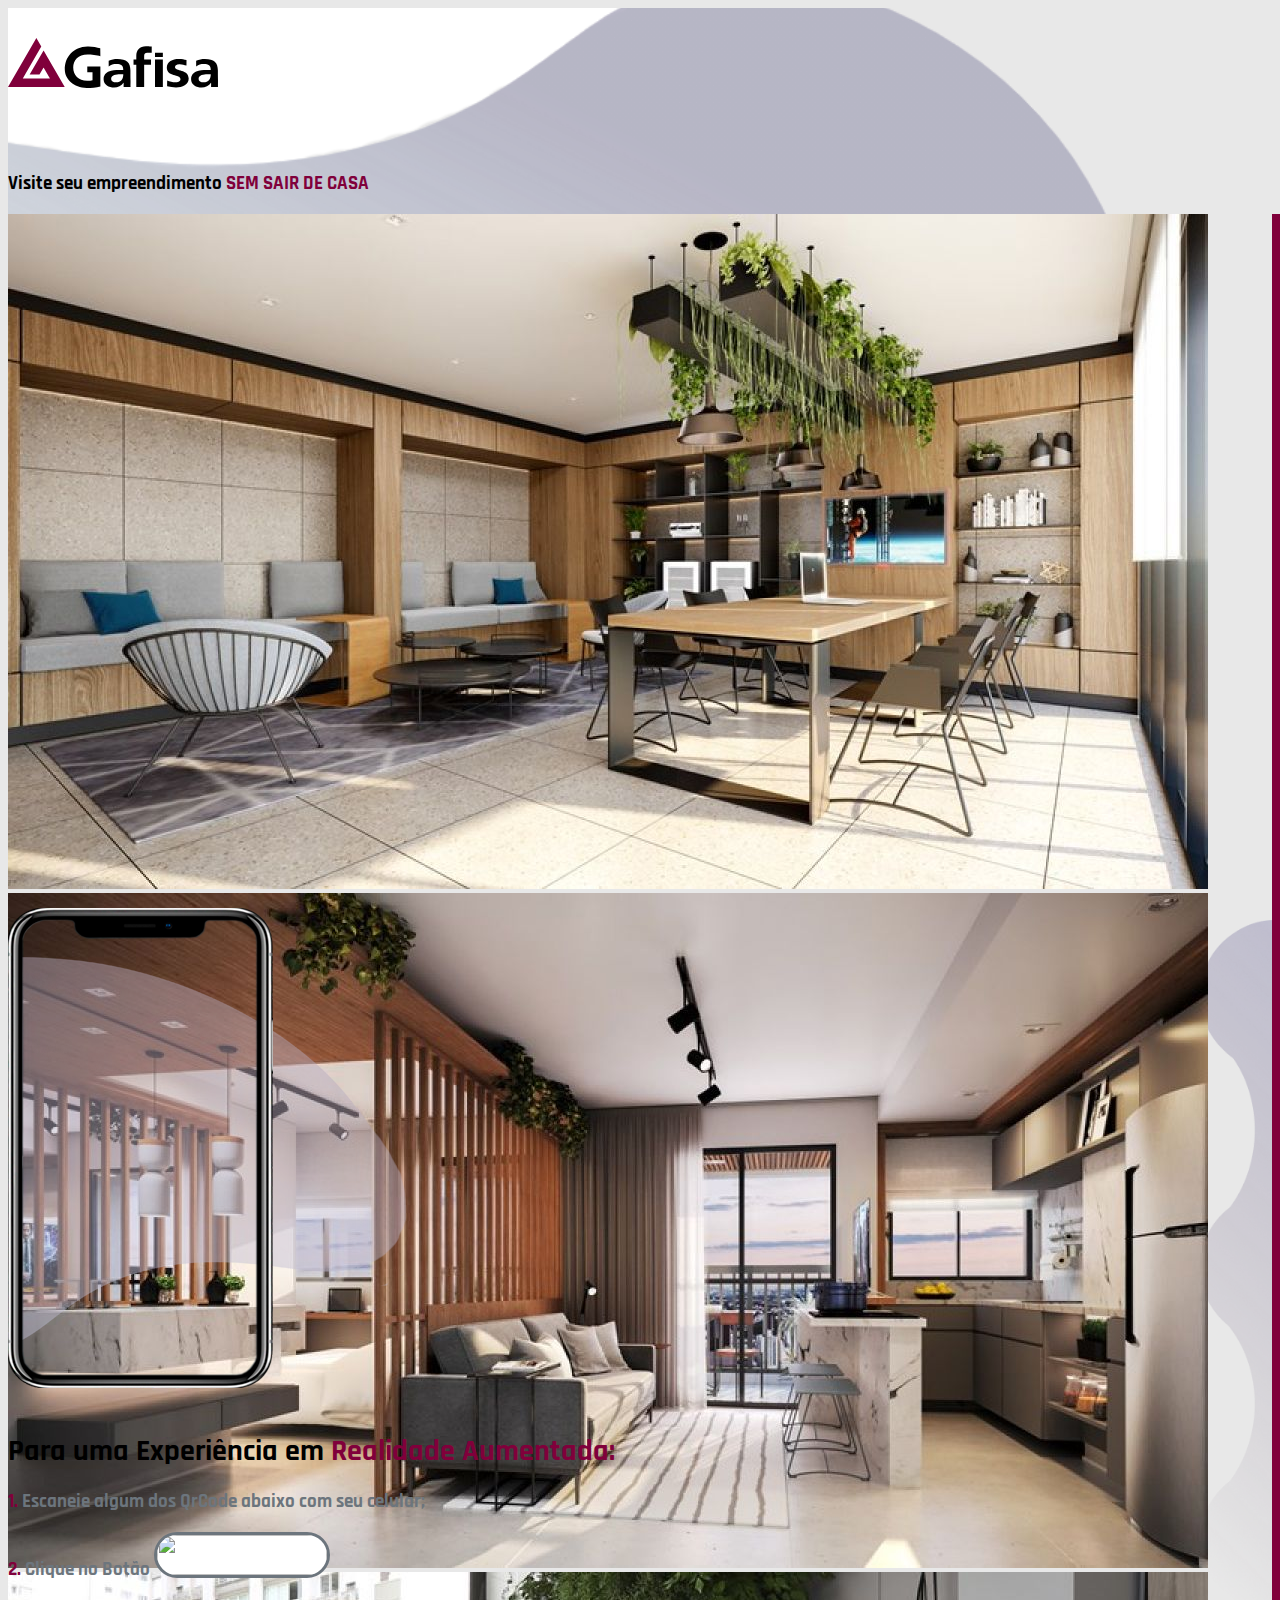
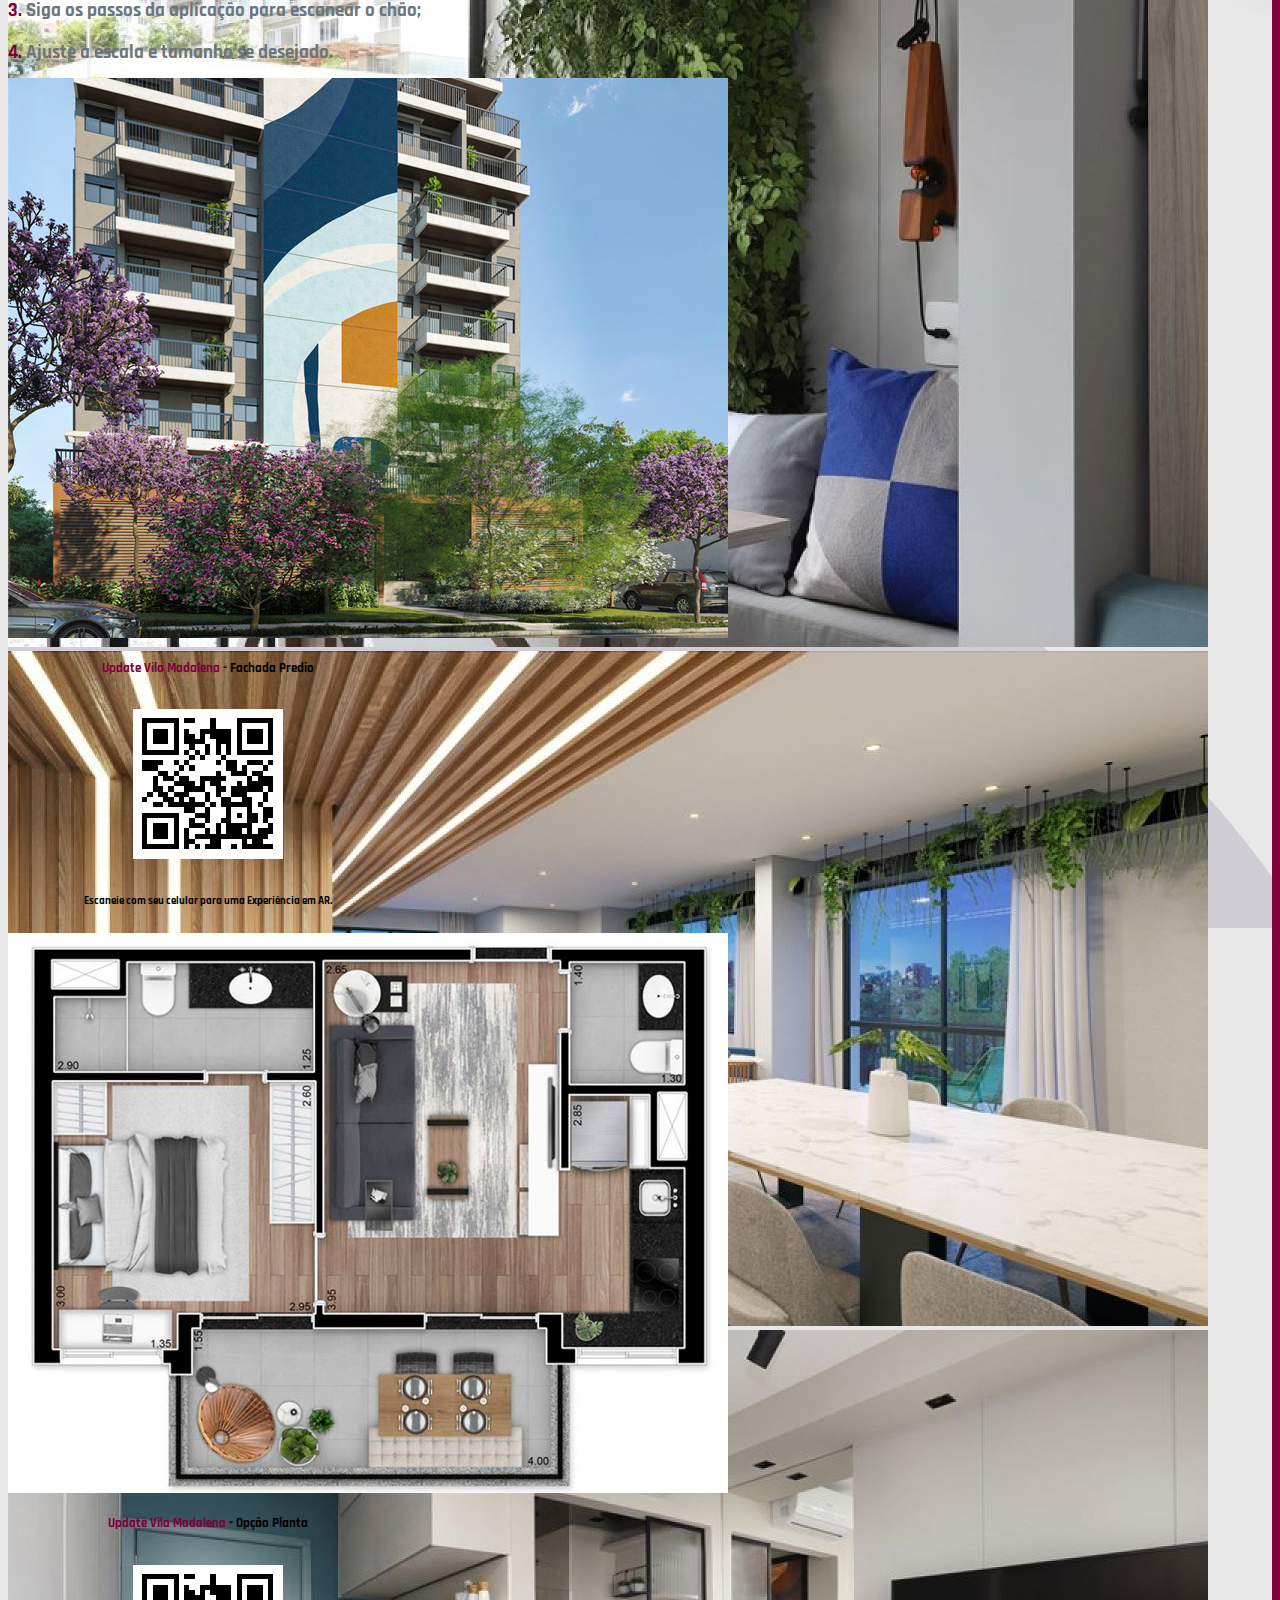
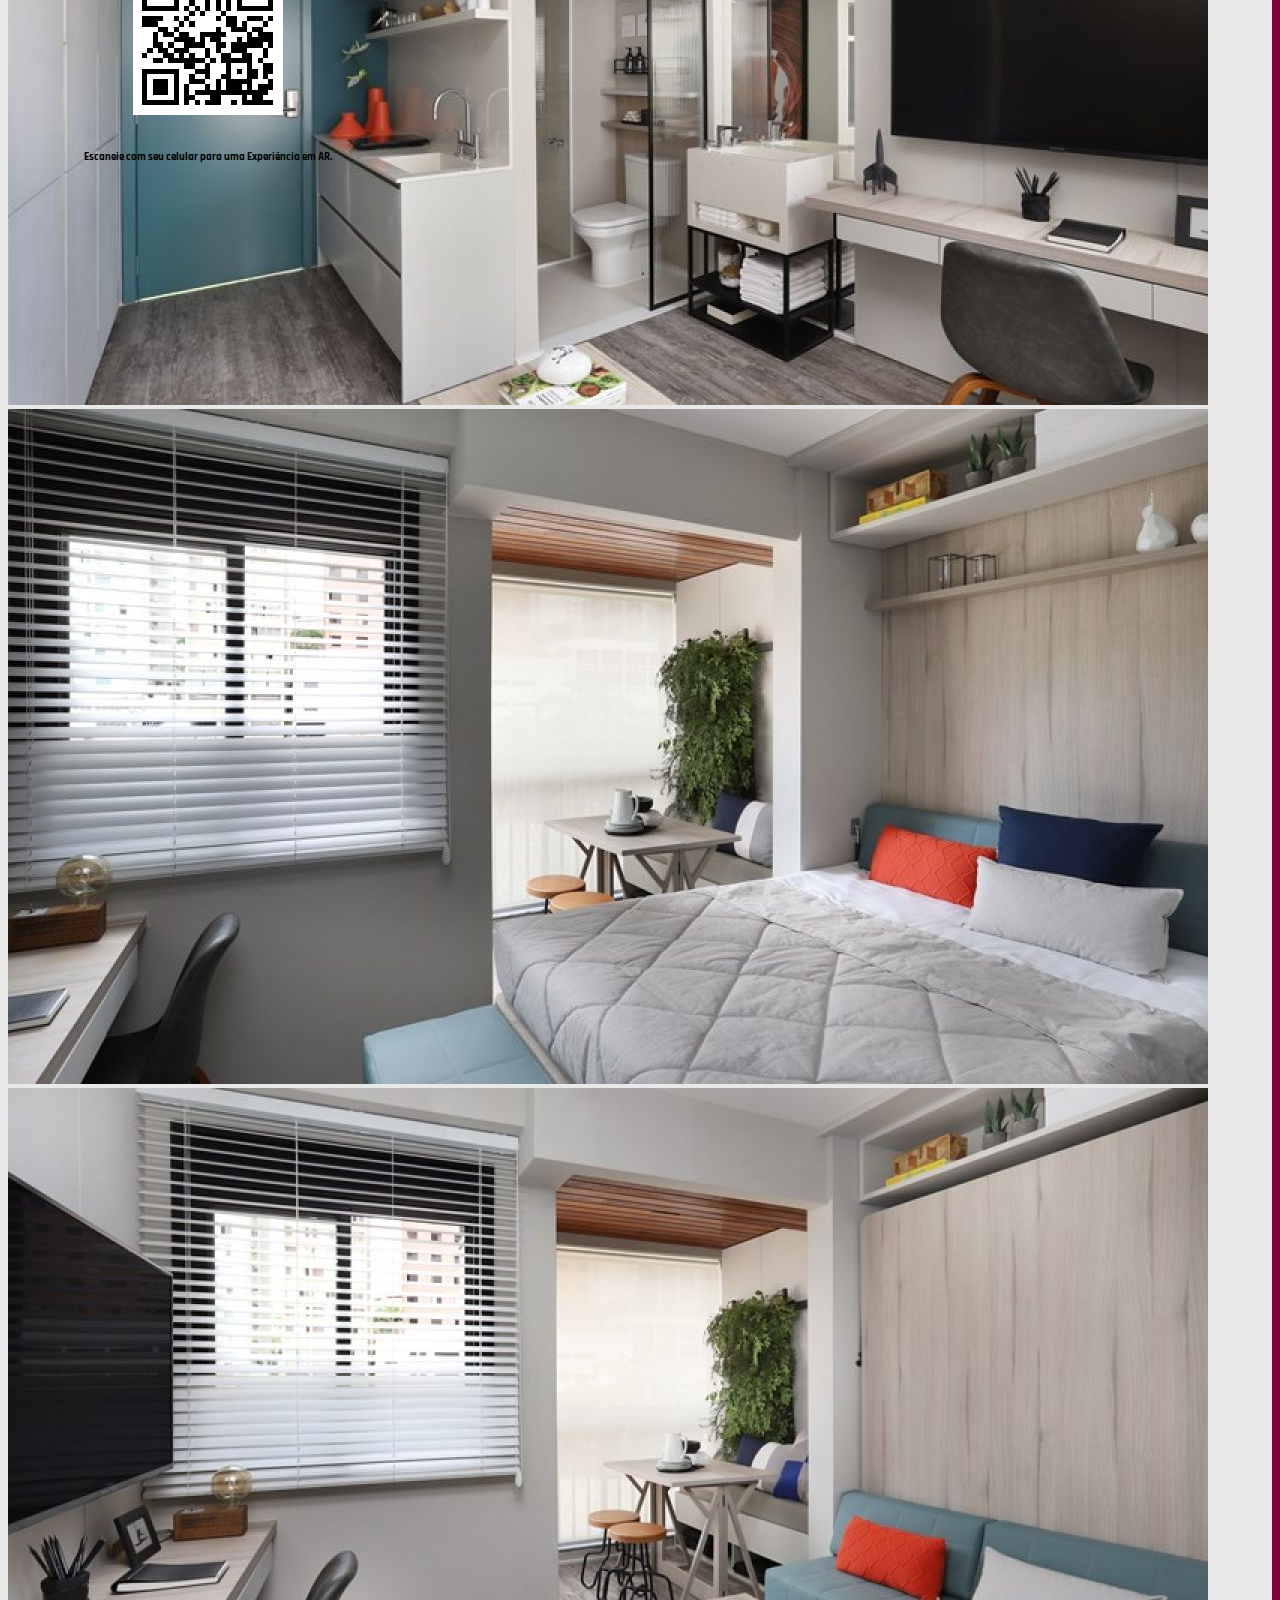
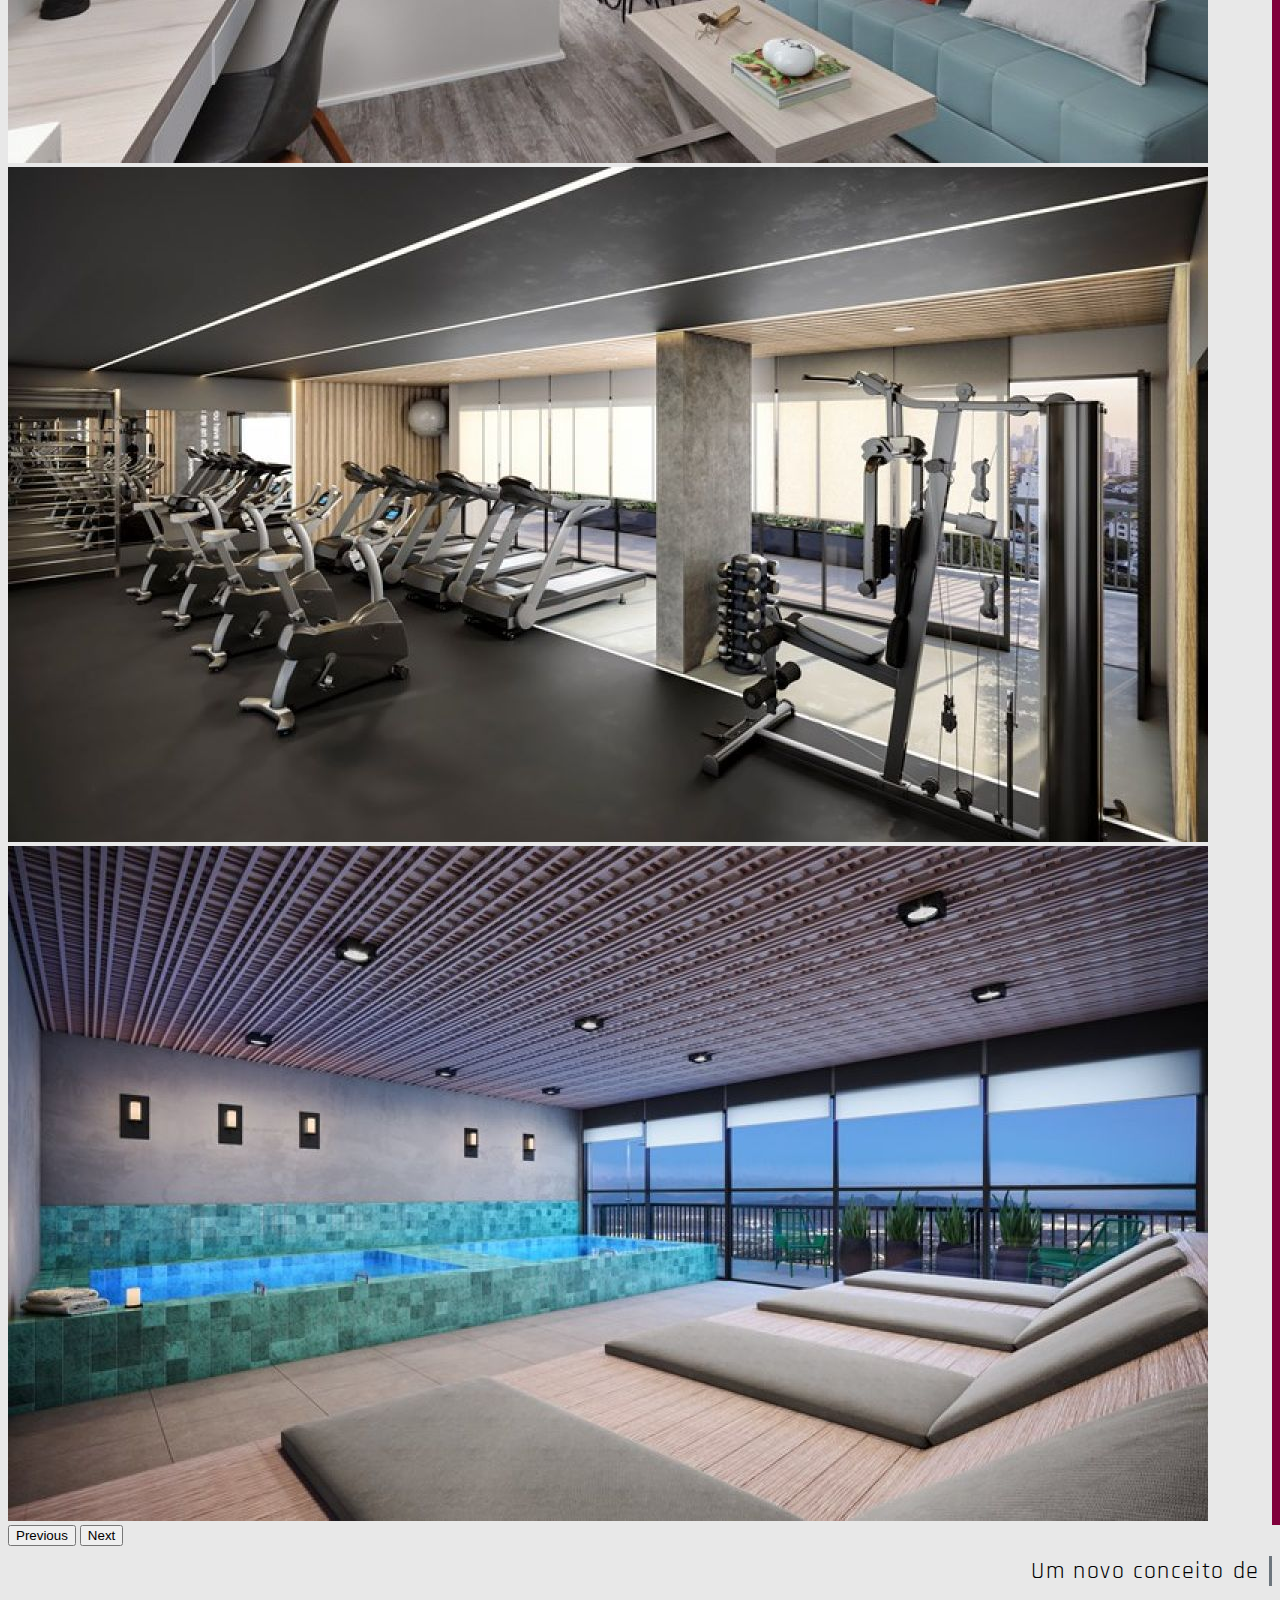
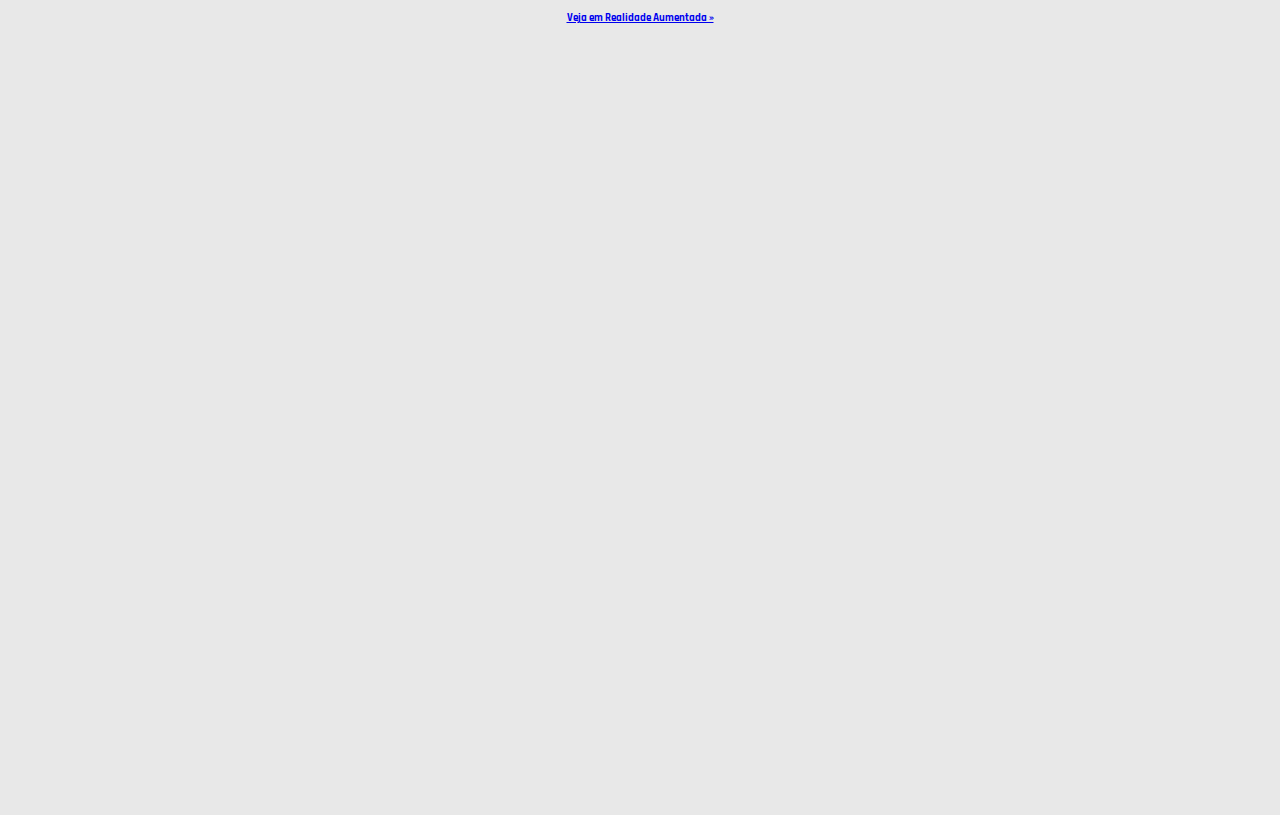
==== index.html @ 548faf18 "Adicionando Modificacoes no tema" ====
<!DOCTYPE html>
<html lang="pt-br">
    <head>
        <meta charset="utf-8" />
        <meta name="viewport" content="width=device-width, initial-scale=1, shrink-to-fit=no" />        
        <meta name="Gafisa View AR" content="" />
        <title>Gafisa View AR</title>
        <link rel="icon" type="image/x-icon" href="#" />        

        <!-- Font Awesome icons (free version)-->
        <script src="https://use.fontawesome.com/releases/v5.15.1/js/all.js" crossorigin="anonymous"></script>         
        <link rel="icon" href="assets/img/icon.png">

        <!-- Google fonts-->
        <link href="https://fonts.googleapis.com/css?family=Rajdhani" rel="stylesheet" type="text/css" />
        <link href="https://fonts.googleapis.com/css?family=Muli:400,400i,800,800i" rel="stylesheet" type="text/css" />
        
        <!-- Boostrap css-->
        <link href="https://cdn.jsdelivr.net/npm/bootstrap@5.0.0-beta3/dist/css/bootstrap.min.css" rel="stylesheet" integrity="sha384-eOJMYsd53ii+scO/bJGFsiCZc+5NDVN2yr8+0RDqr0Ql0h+rP48ckxlpbzKgwra6" crossorigin="anonymous">
        
        <!-- CSS -->
        <link href="css/styles.css" rel="stylesheet" />        
        <link href="css/stylesAnimationFont.css" rel="stylesheet" />

        <link rel="stylesheet" href="path/to/font-awesome/css/font-awesome.min.css">        
    </head>

    <body>       
        <div class="container-fluid containerCAPA colorBackground">            
            <div class="container">
                <div class="col-5 col-sm-3"><img class="sizeLOGO" src="assets/img/logo-gafisa.svg"></div>
            </div>           

            <div class="container">           
                <div class="row">                    
                    <div class="col-sm-6 col-xs"> 
                        <div class="mx-auto">
                            <h3 style="margin-top: 80px; color: black;">Visite seu empreendimento <b>SEM SAIR DE CASA</b></h3>
                        </div>                  

                        <div id="carouselExampleInterval" class="carousel slide" data-bs-ride="carousel" style="margin-top: 10px;">
                            <div class="carousel-inner" style="box-shadow: 10px 0px 0px 0px rgb(128, 0, 59);">
                                
                              <div class="carousel-item active" data-bs-interval="1000">
                                <img src="assets/img/img01.jpg" class="d-block w-100 mx-auto" alt="">                                
                              </div>
                              <div class="carousel-item" data-bs-interval="1000">
                                <img src="assets/img/img02.jpg" class="d-block w-100 mx-auto" alt="">
                              </div>
                              <div class="carousel-item" data-bs-interval="1000">
                                <img src="assets/img/img03.jpg" class="d-block w-100 mx-auto" alt="">
                              </div>
                              <div class="carousel-item" data-bs-interval="1000">
                                <img src="assets/img/img04.jpg" class="d-block w-100 mx-auto" alt="">
                              </div>
                              <div class="carousel-item" data-bs-interval="1000">
                                <img src="assets/img/img05.jpg" class="d-block w-100 mx-auto" alt="">
                              </div>
                              <div class="carousel-item" data-bs-interval="1000">
                                <img src="assets/img/img06.jpg" class="d-block w-100 mx-auto" alt="">
                              </div>
                              <div class="carousel-item" data-bs-interval="1000">
                                <img src="assets/img/img07.jpg" class="d-block w-100 mx-auto" alt="">
                              </div>
                              <div class="carousel-item" data-bs-interval="1000">
                                <img src="assets/img/img08.jpg" class="d-block w-100 mx-auto" alt="">
                              </div>
                              <div class="carousel-item" data-bs-interval="1000">
                                <img src="assets/img/img09.jpg" class="d-block w-100 mx-auto" alt="">
                              </div>
                            </div>
                            <button class="carousel-control-prev" type="button" data-bs-target="#carouselExampleInterval" data-bs-slide="prev">
                              <span class="carousel-control-prev-icon" aria-hidden="true"></span>
                              <span class="visually-hidden">Previous</span>
                            </button>
                            <button class="carousel-control-next" type="button" data-bs-target="#carouselExampleInterval" data-bs-slide="next">
                              <span class="carousel-control-next-icon" aria-hidden="true"></span>
                              <span class="visually-hidden">Next</span>
                            </button>
                        </div>

                        <div class="mx-auto">                            
                            <h2>Um novo conceito de <span class="typed-text"></span><span class="cursor">&nbsp;</span></h2>
                        </div>  
                        <div class="position-absolute bottom-0 start-50 translate-middle-x">                                    
                            <a type="button" style="margin-bottom: 20px; width: 260px; height: 35px; border-radius: 20px;" class="btn btn-outline-dark" href="#Pg02"><h6>Veja em Realidade Aumentada »</h6></a>
                        </div>                       
                    </div> 

                    <div class="col-sm-6 col-xs marginScreen align-middle">                     

                        <div id="card">                
                            <model-viewer id="paused-change-demo" interpolation-decay="200"
                                src="https://cdn.glitch.com/33362749-0d41-4803-8d25-03abce69741a%2Fpredio.glb?v=1621714952130"      
                                shadow-intensity="3"
                                camera-controls autoplay animation-name="action01">                                                                 
                            </model-viewer>                                                
                            <script>
                              (() => {
                                const modelViewer = document.querySelector('#paused-change-demo');
                                const orbitCycle = [
                                  '45deg 55deg 10m',
                                  '-45deg 55deg',
                                  '-135deg 55deg',
                                  modelViewer.cameraOrbit
                                ];
                              
                                setInterval(() => {
                                  const currentOrbitIndex = orbitCycle.indexOf(modelViewer.cameraOrbit);
                                  modelViewer.cameraOrbit =
                                      orbitCycle[(currentOrbitIndex + 1) % orbitCycle.length];
                                }, 3000);
                              })();
                              </script>                            
                        </div>                       
                    </div>                     
                </div>
            </div>       
        </div>   
        
        <div class="containerExplicacao position-relative" id="Pg02">          
          <div class="container">
            <div class="row">              
              <div class="col-xs col-sm-4">
                <div class="cellPhone">
                  <div class="position-absolute top-50 start-10 translate-middle-y">
                    <img src="assets/img/cellPhone-02.png">
                  </div> 
                </div>                               
              </div>
              <div class="col-xs col-sm-7">                  
                <div class="position-absolute top-50 translate-middle-y">   
                  <h4 style="margin-bottom: 20px;">Para uma Experiência em <b>Realidade Aumentada:</b></h4>     
                  <h3 class="cellPhoneMobile" style="margin-bottom: 10px;"><b>1.</b> Escolha uma das opções abaixo;</h3>                         
                  <h3 class="cellPhone" style="margin-bottom: 10px;"><b>1.</b> Escaneie algum dos QrCode abaixo com seu celular;</h3>
                  <h3 style="margin-bottom: 10px;"><b>2.</b> Clique no Botão <img id="imageAR" style=" 
                    background-color: white;
                    border-radius: 30px;
                    border-style: solid;" src="https://cdn.glitch.com/33362749-0d41-4803-8d25-03abce69741a%2FbuttonAR_BR.png?v=1598445617658" width="170vw"  height="40"></h3>
                  <h3 style="margin-bottom: 10px;"><b>3.</b> Siga os passos da aplicação para escanear o chão;</h3>
                  <h3><b>4.</b> Ajuste a escala e tamanho se desejado.</h3>                  
                </div>  
              </div>             
            </div>
          </div>          
        </div>

        <div class="container-fluid containerPRODUTOS" >  
            <div class="container">
                <div class="row marginCard">
                    <div class="col col-xs-6">
                        <div class="card sizeCard mx-auto">
                            <img src="assets/img/img11.jpg" style="display: block; margin-left: auto; margin-right: auto;" class="card-img-top" alt="">
                            <div class="card-body">
                                <h5 style="padding-top: 0px;"><b>Update Vila Madalena</b> - Fachada Predio</h5>
                                <hr class="m-0" style="margin-right: 20px !important; margin-left: 20px !important;"/>                                
                                <div class="mx-auto qrCode">
                                    <img src="assets/img/qrcode.svg" style="width: 150px; display: block; margin-left: auto; margin-right: auto;">
                                    <h6 style="padding-top: 10px;">Escaneie com seu celular para uma Experiência em AR.</h6>
                                </div>  
                                
                                <div class="buttonAR">
                                    <a type="button" style="margin-top: 10px; width: 180px; height: 35px; border-radius: 20px; display: block; margin-left: auto; margin-right: auto;" class="btn btn-outline-dark" href="#Pg02"><h6>Clique e veja em AR »</h6></a>
                                </div>
                            </div>
                        </div>
                    </div>

                    <div class="col col-xs-6">
                        <div class="card sizeCard mx-auto">
                            <img src="assets/img/img10.jpg" style="display: block; margin-left: auto; margin-right: auto;" class="card-img-top" alt="">
                            <div class="card-body">
                                <h5 style="padding-top: 0px;"><b>Update Vila Madalena</b> - Opção Planta</h5>
                                <hr class="m-0" style="margin-right: 20px !important; margin-left: 20px !important;"/>
                                <div class="mx-auto qrCode">
                                    <img src="assets/img/qrcode.svg" style="width: 150px; display: block; margin-left: auto; margin-right: auto;">
                                    <h6 style="padding-top: 10px;">Escaneie com seu celular para uma Experiência em AR.</h6>
                                </div>  
                                
                                <div class="buttonAR">
                                    <a type="button" style="margin-top: 10px; width: 180px; height: 35px; border-radius: 20px; display: block; margin-left: auto; margin-right: auto;" class="btn btn-outline-dark" href="#Pg02"><h6>Clique e veja em AR »</h6></a>
                                </div>
                            </div>
                        </div>
                    </div>  
                </div>
            </div>            
        </div>       

        <!-- Bootstrap js-->
        <script src="https://cdn.jsdelivr.net/npm/bootstrap@5.0.0-beta3/dist/js/bootstrap.bundle.min.js" integrity="sha384-JEW9xMcG8R+pH31jmWH6WWP0WintQrMb4s7ZOdauHnUtxwoG2vI5DkLtS3qm9Ekf" crossorigin="anonymous"></script>

        <script src="js/scripts.js"></script>

        <!-- 💁 Include both scripts below to support all browsers! -->
        <!-- Loads <model-viewer> for modern browsers: -->
        <script type="module"
        src="https://unpkg.com/@google/model-viewer/dist/model-viewer.js">
        </script>

        <!-- Loads <model-viewer> for old browsers like IE11: -->
        <script nomodule
        src="https://unpkg.com/@google/model-viewer/dist/model-viewer-legacy.js">
        </script>

         <script>
            const page = {
                "name": "Update Vila Madalena",
                "tag_ads" : true
            }
        </script>

        <script src="/js/main.js?id=c50e0bc47947c18f556a"></script>
        <script src="https://script.hubid360.com.br/js?id=c16a5320fa172" async></script>
    </body>
</html>
---- css/styles.css ----
@charset "UTF-8";
/*!
* Start Bootstrap - Resume v6.0.2 (https://startbootstrap.com/theme/resume)
* Copyright 2013-2020 Start Bootstrap
* Licensed under MIT (https://github.com/StartBootstrap/startbootstrap-resume/blob/master/LICENSE)
*/
/*!
 * Bootstrap v4.5.3 (https://getbootstrap.com/)
 * Copyright 2011-2020 The Bootstrap Authors
 * Copyright 2011-2020 Twitter, Inc.
 * Licensed under MIT (https://github.com/twbs/bootstrap/blob/main/LICENSE)
 */
:root {
  --blue: #007bff;
  --indigo: #6610f2;
  --purple: #6f42c1;
  --pink: #e83e8c;
  --red: #dc3545;
  --orange: #bd5d38;
  --yellow: #ffc107;
  --green: #28a745;
  --teal: #20c997;
  --cyan: #17a2b8;
  --white: #fff;
  --gray: #6c757d;
  --gray-dark: #343a40;
  --primary: #bd5d38;
  --secondary: #6c757d;
  --success: #28a745;
  --info: #17a2b8;
  --warning: #ffc107;
  --danger: #dc3545;
  --light: #f8f9fa;
  --dark: #343a40;
  --breakpoint-xs: 0;
  --breakpoint-sm: 576px;
  --breakpoint-md: 768px;
  --breakpoint-lg: 992px;
  --breakpoint-xl: 1200px;
  --font-family-sans-serif: -apple-system, BlinkMacSystemFont, "Segoe UI", Roboto, "Helvetica Neue", Arial, "Noto Sans", sans-serif, "Apple Color Emoji", "Segoe UI Emoji", "Segoe UI Symbol", "Noto Color Emoji";
  --font-family-monospace: SFMono-Regular, Menlo, Monaco, Consolas, "Liberation Mono", "Courier New", monospace;
}

h1{
  font-family: 'Rajdhani';
  font-style: normal;    
}

h3{
  font-family: 'Rajdhani';
  font-style: normal;  
  color: var(--secondary);  
}

h2{
  font-family: 'Rajdhani';
  font-style: normal;  
  text-align: right !important;  
}

h4{
  font-family: 'Rajdhani';
  font-style: normal;  
  text-align: left !important;
  font-size: 30px;
}

h5,h6{
  font-family: 'Rajdhani';
  font-style: normal;   
  text-align: center; 
}

b{
  color: rgb(128, 0, 59);
}

body{
  background-color: rgba(232, 232, 232);
}

li{
  font-weight: bold;
  color: rgb(128, 0, 59);
}

#card {  
  margin: auto;
  display: flex;
  flex-direction: column;
  width: 35vw;
  height: 85vh;  
  overflow: hidden;  
  background-color: transparent;  
  z-index: 99;
}

model-viewer { 
  width: 100%;
  height: 100%;      
  --progress-bar-height: 5px;
  --progress-bar-color: orange;   
  --poster-color: transparent; 
}

.positionButton{
  position: relative;
  align-items: right !important;
}

/*Screen Mobile*/
@media (max-width: 770px) {
  .containerCAPA{  
    width: 100%;
    height: 100vh;
    background-image: url(../assets/img/bg-capa-02.png);
    background-repeat: no-repeat;
    background-size: 130vh;  
    background-position: -30vh -8vh;  
    background-color: rgba(232, 232, 232); 
  }

  .containerExplicacao{  
    width: 100%;
    height: 80vh;
    background-image: url(../assets/img/bg-topo-02.png);    
    background-repeat: no-repeat;     
    background-color: rgba(232, 232, 232);        
    background-position: right;
    background-size: 8vh;
  }  

  .containerPRODUTOS{
    width: 100%;
    height: 100vh;
    background-image: url(../assets/img/bg-funcionalidades-02.png);
    background-repeat: no-repeat;
    background-size: cover;      
    background-color: rgba(232, 232, 232);  
  }

  .sizeLOGO{
    height: 40px;
    margin-top: 30px;
  }

  .marginScreen{
    margin-top: 15vh;
  }

  .marginCard{
    padding-top: 100px;
  }

  .sizeCard{
    width: 18rem; 
    margin-bottom: 20px;
  }

  #card {      
    visibility: hidden; 
  }

  .descricao{
    visibility: hidden; 
  }

  .qrCode{
    display: none;
    visibility: hidden;
  }  

  .cellPhone{
    display: none;
    visibility: hidden;
  }
}

/*Screen Desktop*/
@media (min-width: 770px) { 

  .containerCAPA{  
    width: 100%;
    height: 100vh;
    background-image: url(../assets/img/bg-capa-02.png);    
    background-repeat: no-repeat;
    background-size: 150vh;  
    background-position: -200px -10vh;
    background-color: rgba(232, 232, 232);   
  }  

  .containerExplicacao{  
    width: 100%;
    height: 80vh;
    background-image: url(../assets/img/bg-topo-02.png);    
    background-repeat: no-repeat;     
    background-color: rgba(232, 232, 232);         
    background-position: right;
    background-size: 8vh;
  }  

  .containerPRODUTOS{
    width: 100%;
    height: 100vh;
    background-image: url(../assets/img/bg-funcionalidades-02.png);
    background-repeat: no-repeat;
    background-size: cover;      
    background-color: rgba(232, 232, 232);  
  }

  .sizeLOGO{
    height: 50px;
     margin-top: 30px;
  }

  .marginScreen{       
    padding-left: 10vw;
  }

  .marginCard{
    padding-top: 50px;
  }

  .sizeCard{
    width: 25rem; 
    margin-right: 20px;
  }

  .buttonAR{
    display: none;
    visibility: hidden;
  }  

  .cellPhoneMobile{
    display: none;
    visibility: hidden;
  }
}
---- css/stylesAnimationFont.css ----
/* fonte: https://www.cupcom.com.br/programacao/15-efeitos-de-digitacao-de-texto-com-css.html*/
@import url('https://fonts.googleapis.com/css?family=Rajdhani');

h2{
    font-family: 'Rajdhani';
    font-style: normal;  
    text-align: right !important;
  }

.container h2 {        
    margin-top: 10px;
    font-weight: normal;
    letter-spacing: 0.1rem;
    text-align: center;
    overflow: hidden;
}

.container h2 span.typed-text {
    font-weight: bold;
    color: rgb(128, 0, 59);
}

.container h2 span.cursor {
    display: inline-block;
    background-color: #6c757d;
    margin-left: 0.1rem;
    width: 3px;
    animation: blink 1s infinite;
}

.container h2 span.cursor.typing {
    animation: none;
}

@keyframes blink {
    0%  { background-color: #6c757d; }
    49% { background-color: #6c757d; }
    50% { background-color: transparent; }
    99% { background-color: transparent; }
    100%  { background-color: #6c757d; }
}
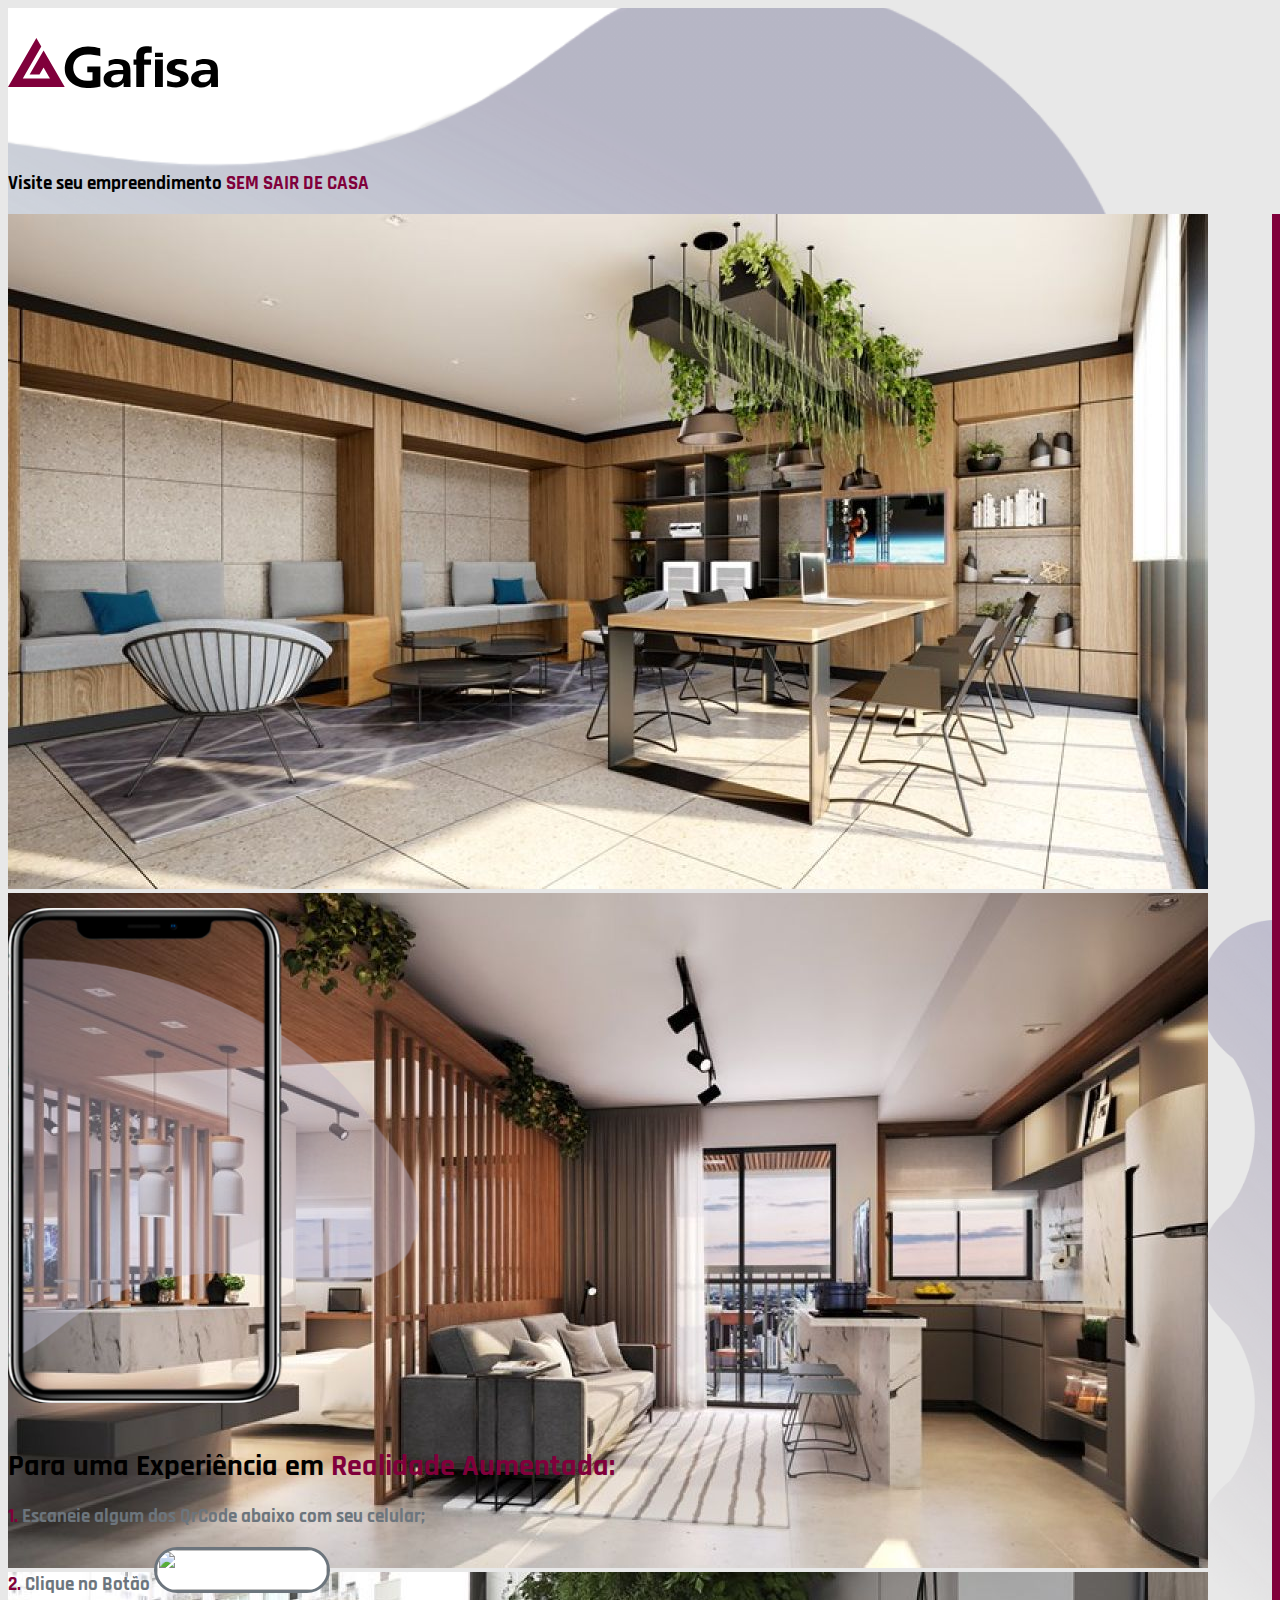
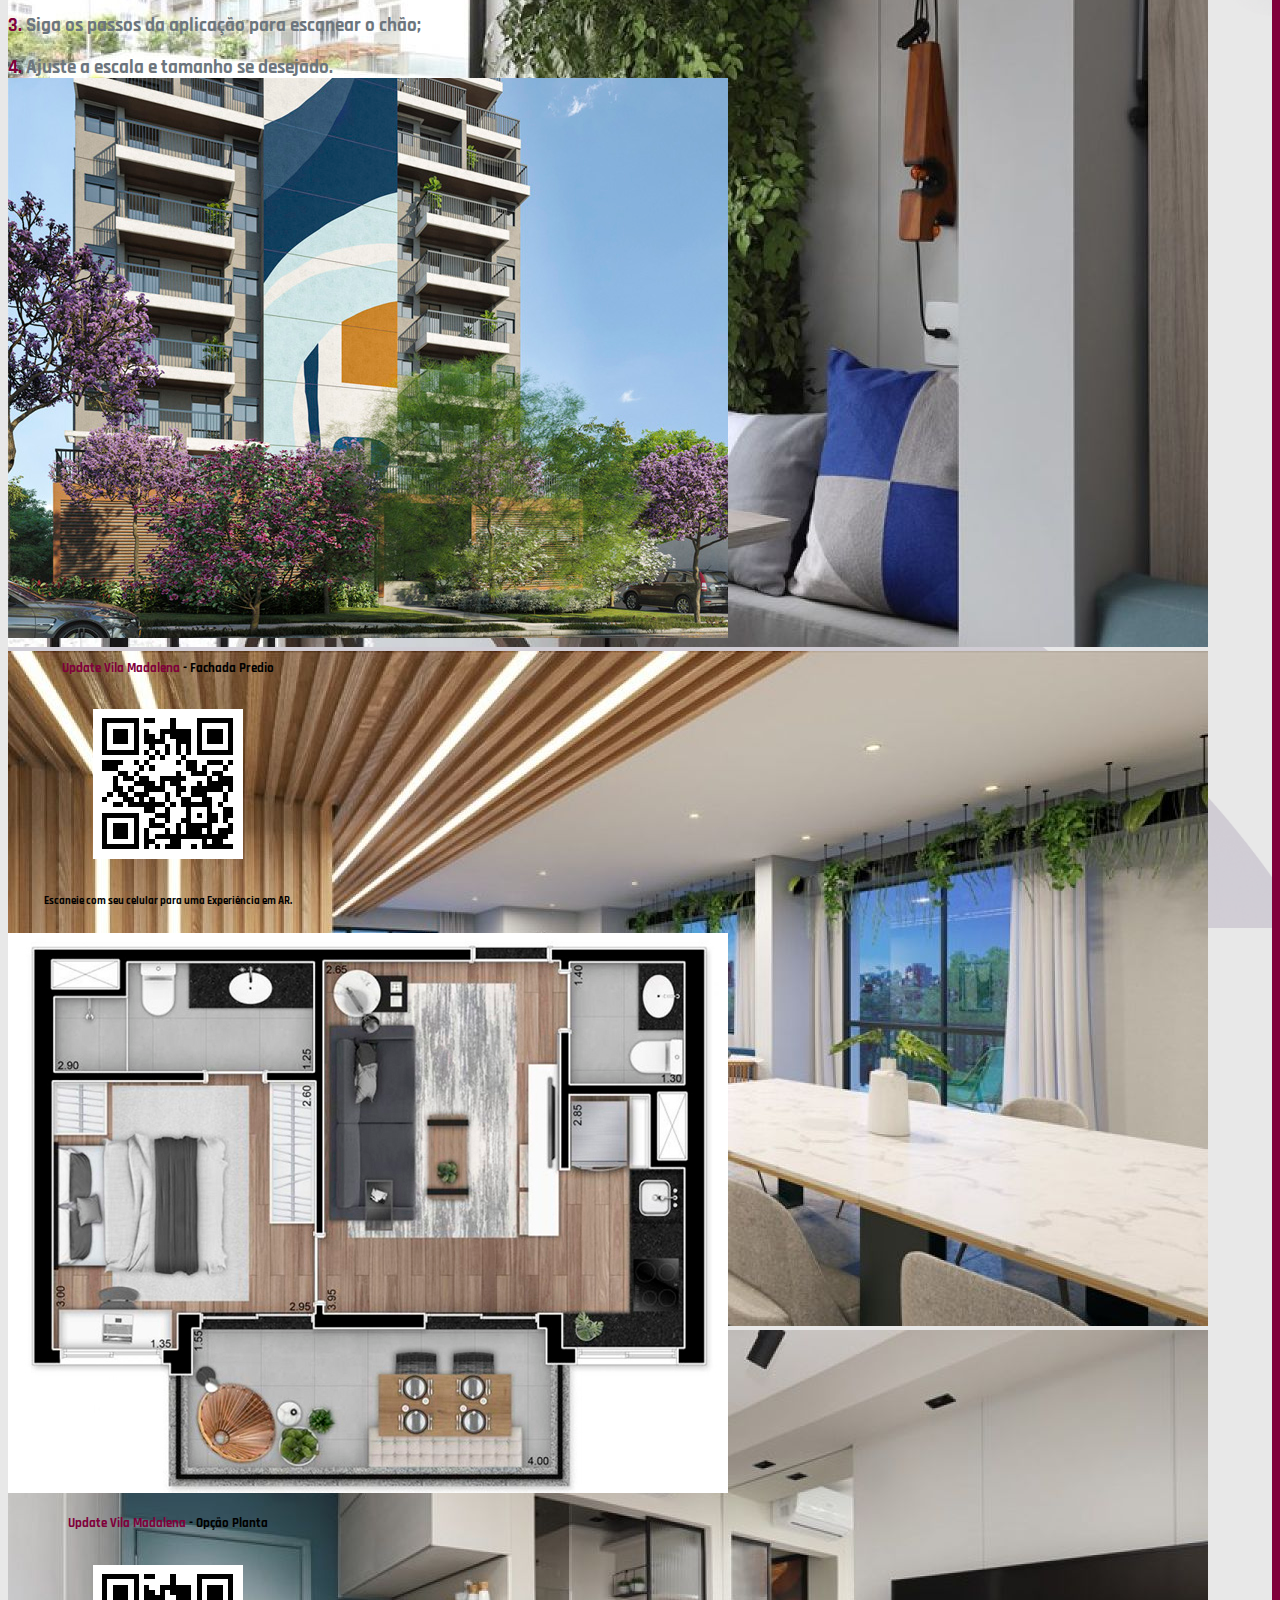
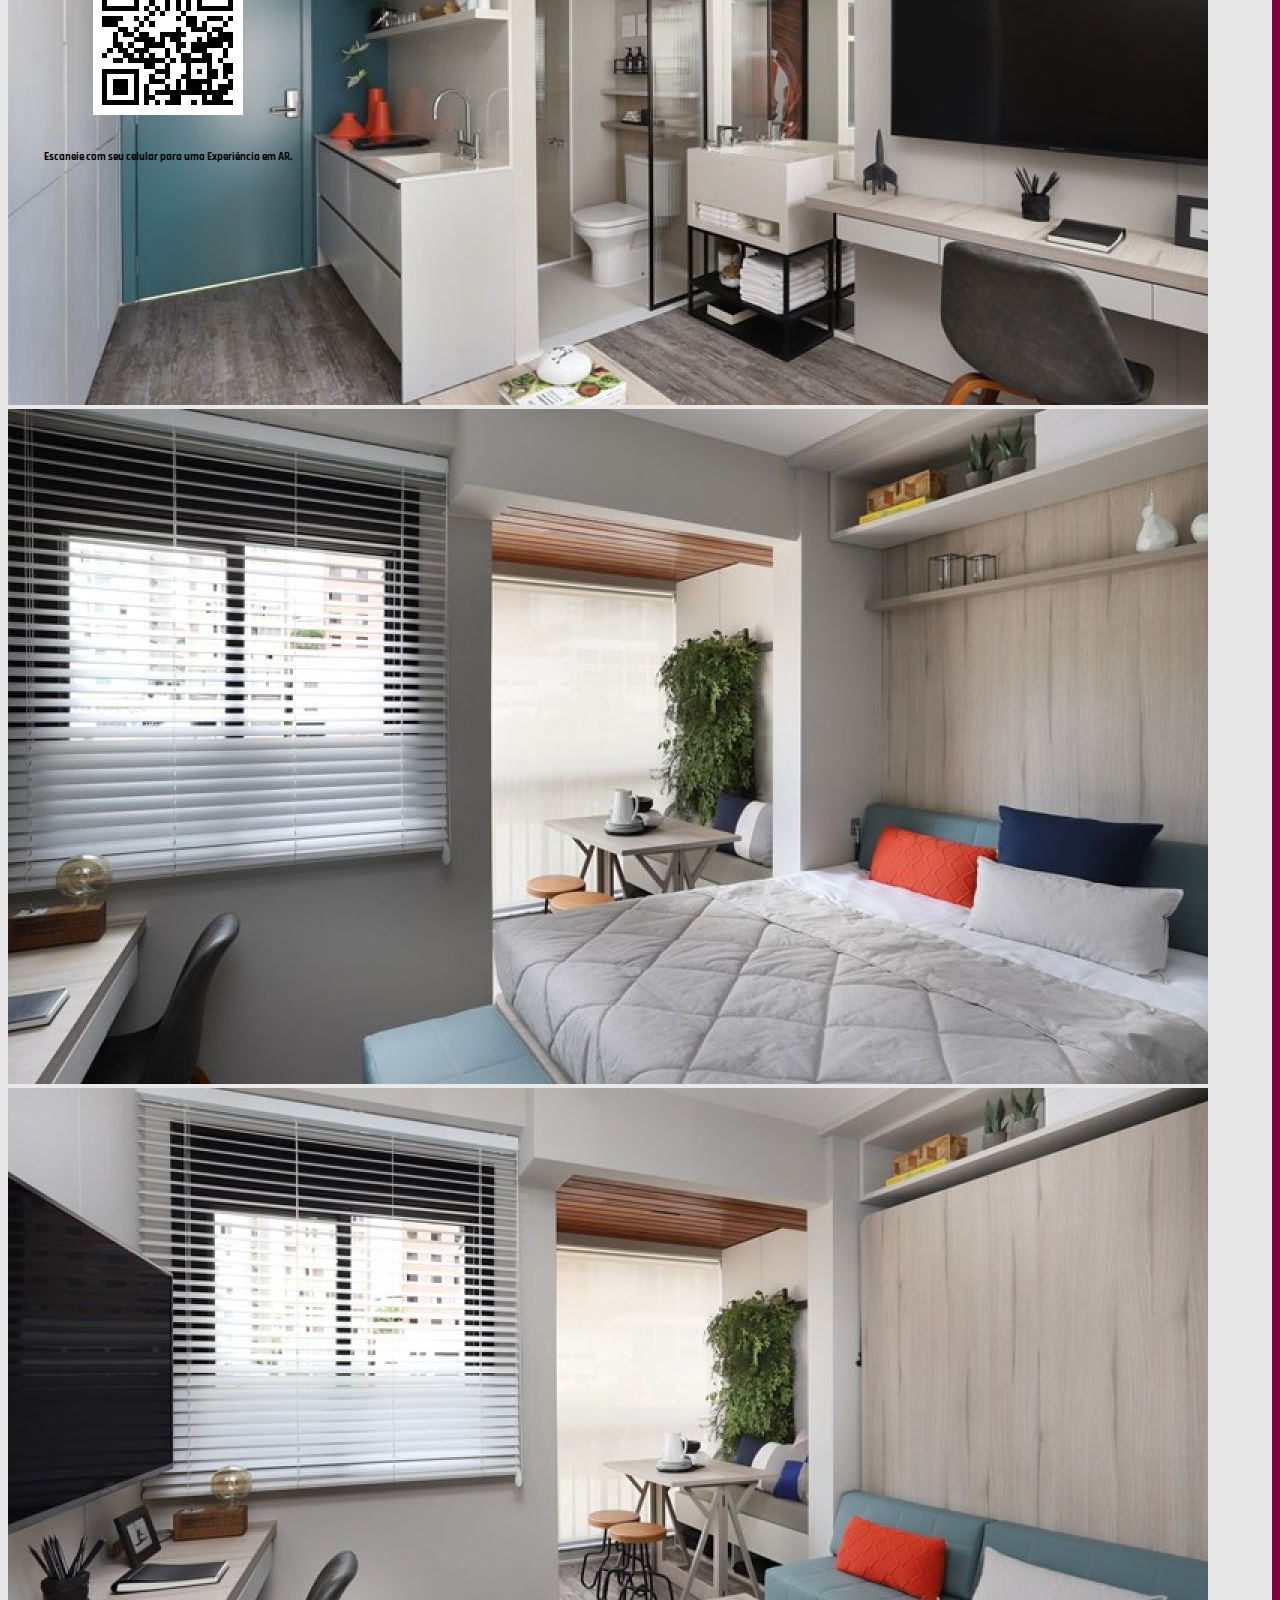
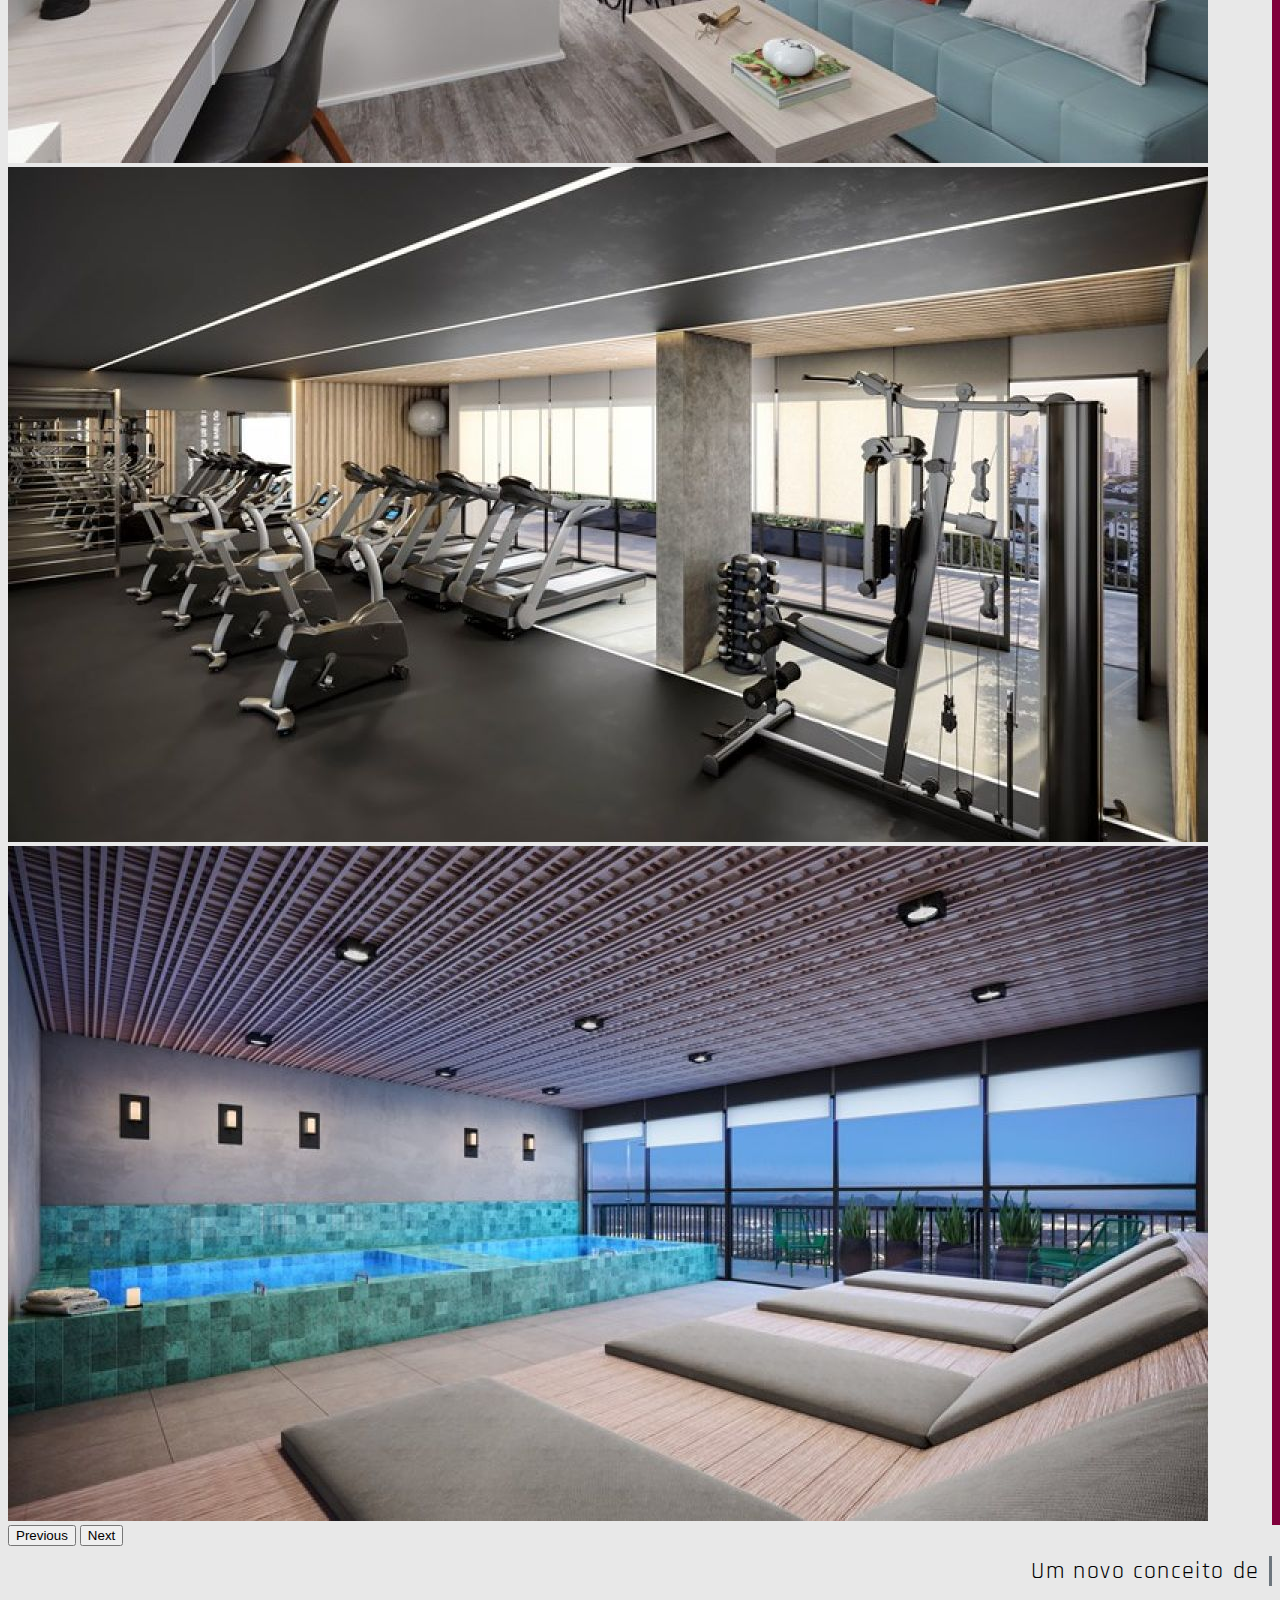
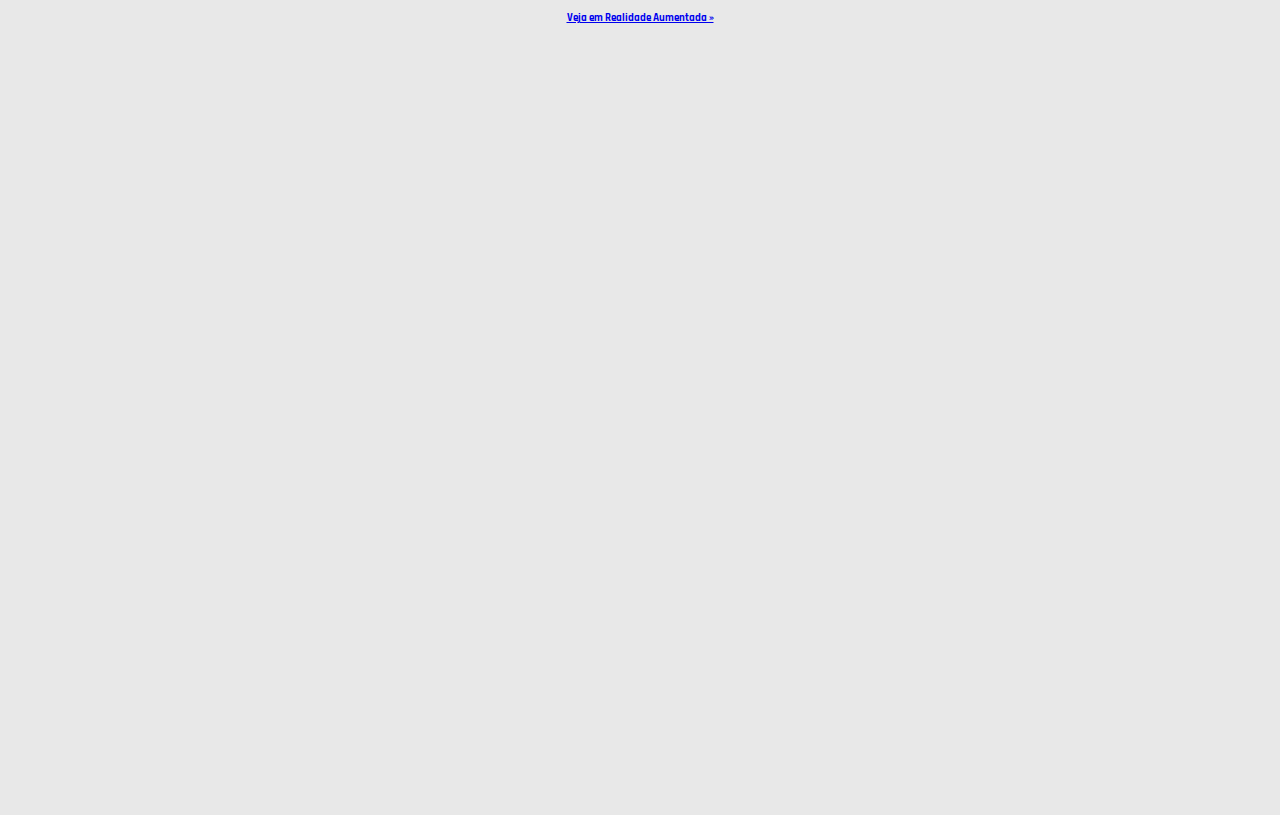
==== commit c9f2019e: "Adicionando Modificacoes." ====
--- a/index.html
+++ b/index.html
@@ -19,8 +19,8 @@
         <link href="https://cdn.jsdelivr.net/npm/bootstrap@5.0.0-beta3/dist/css/bootstrap.min.css" rel="stylesheet" integrity="sha384-eOJMYsd53ii+scO/bJGFsiCZc+5NDVN2yr8+0RDqr0Ql0h+rP48ckxlpbzKgwra6" crossorigin="anonymous">
         
         <!-- CSS -->
-        <link href="css/styles.css" rel="stylesheet" />        
-        <link href="css/stylesAnimationFont.css" rel="stylesheet" />
+        <link href="css/styles.css?12345" rel="stylesheet" />        
+        <link href="css/stylesAnimationFont.css?12345" rel="stylesheet" />
 
         <link rel="stylesheet" href="path/to/font-awesome/css/font-awesome.min.css">        
     </head>
@@ -124,22 +124,40 @@
               <div class="col-xs col-sm-4">
                 <div class="cellPhone">
                   <div class="position-absolute top-50 start-10 translate-middle-y">
-                    <img src="assets/img/cellPhone-02.png">
+                    <img src="assets/img/cellPhone-02.png" style="height: 55vh;">
                   </div> 
                 </div>                               
               </div>
-              <div class="col-xs col-sm-7">                  
-                <div class="position-absolute top-50 translate-middle-y">   
-                  <h4 style="margin-bottom: 20px;">Para uma Experiência em <b>Realidade Aumentada:</b></h4>     
-                  <h3 class="cellPhoneMobile" style="margin-bottom: 10px;"><b>1.</b> Escolha uma das opções abaixo;</h3>                         
-                  <h3 class="cellPhone" style="margin-bottom: 10px;"><b>1.</b> Escaneie algum dos QrCode abaixo com seu celular;</h3>
-                  <h3 style="margin-bottom: 10px;"><b>2.</b> Clique no Botão <img id="imageAR" style=" 
-                    background-color: white;
-                    border-radius: 30px;
-                    border-style: solid;" src="https://cdn.glitch.com/33362749-0d41-4803-8d25-03abce69741a%2FbuttonAR_BR.png?v=1598445617658" width="170vw"  height="40"></h3>
-                  <h3 style="margin-bottom: 10px;"><b>3.</b> Siga os passos da aplicação para escanear o chão;</h3>
-                  <h3><b>4.</b> Ajuste a escala e tamanho se desejado.</h3>                  
-                </div>  
+              <div class="col-xs col-sm-7"> 
+
+                <!-- Para tela do Desktop -->
+                <div class="cellPhone">
+                  <div class="position-absolute top-50 translate-middle-y">   
+                    <h4 style="margin-bottom: 20px;">Para uma Experiência em <b>Realidade Aumentada:</b></h4>                         
+                    <h3 style="margin-bottom: 10px;"><b>1.</b> Escaneie algum dos QrCode abaixo com seu celular;</h3>
+                    <h3 style="margin-bottom: 10px;"><b>2.</b> Clique no Botão <img id="imageAR" style=" 
+                      background-color: white;
+                      border-radius: 30px;
+                      border-style: solid;" src="https://cdn.glitch.com/33362749-0d41-4803-8d25-03abce69741a%2FbuttonAR_BR.png?v=1598445617658" width="170vw"  height="40"></h3>
+                    <h3 style="margin-bottom: 10px;"><b>3.</b> Siga os passos da aplicação para escanear o chão;</h3>
+                    <h3><b>4.</b> Ajuste a escala e tamanho se desejado.</h3>                  
+                  </div> 
+                </div> 
+                
+                <!-- Para tela do celular -->
+                <div class="cellPhoneMobile">
+                  <div >   
+                    <h3 style="margin-bottom: 20px; margin-top: 20px;">Para uma Experiência em <b>Realidade Aumentada:</b></h3>     
+                    <h4 style="margin-bottom: 10px;"><b>1.</b> Escolha uma das opções abaixo;</h4>            
+                    <h4 style="margin-bottom: 10px;"><b>2.</b> Clique no Botão <img id="imageAR" style=" 
+                      background-color: white;
+                      border-radius: 30px;
+                      border-style: solid;" src="https://cdn.glitch.com/33362749-0d41-4803-8d25-03abce69741a%2FbuttonAR_BR.png?v=1598445617658" width="160vw"  height="35"></h4>
+                    <h4 style="margin-bottom: 10px;"><b>3.</b> Siga os passos da aplicação para escanear o chão;</h4>
+                    <h4><b>4.</b> Ajuste a escala e tamanho se desejado.</h4>                  
+                  </div> 
+                </div>      
+
               </div>             
             </div>
           </div>          
@@ -190,7 +208,7 @@
         <!-- Bootstrap js-->
         <script src="https://cdn.jsdelivr.net/npm/bootstrap@5.0.0-beta3/dist/js/bootstrap.bundle.min.js" integrity="sha384-JEW9xMcG8R+pH31jmWH6WWP0WintQrMb4s7ZOdauHnUtxwoG2vI5DkLtS3qm9Ekf" crossorigin="anonymous"></script>
 
-        <script src="js/scripts.js"></script>
+        <script src="js/scripts.js?12345"></script>
 
         <!-- 💁 Include both scripts below to support all browsers! -->
         <!-- Loads <model-viewer> for modern browsers: -->
--- a/css/styles.css
+++ b/css/styles.css
@@ -58,13 +58,6 @@
   text-align: right !important;  
 }
 
-h4{
-  font-family: 'Rajdhani';
-  font-style: normal;  
-  text-align: left !important;
-  font-size: 30px;
-}
-
 h5,h6{
   font-family: 'Rajdhani';
   font-style: normal;   
@@ -116,7 +109,7 @@
     background-image: url(../assets/img/bg-capa-02.png);
     background-repeat: no-repeat;
     background-size: 130vh;  
-    background-position: -30vh -8vh;  
+    background-position: -30vh -5vh;  
     background-color: rgba(232, 232, 232); 
   }
 
@@ -149,11 +142,11 @@
   }
 
   .marginCard{
-    padding-top: 100px;
+    margin-top: -25vh;
   }
 
   .sizeCard{
-    width: 18rem; 
+    width: 50vw; 
     margin-bottom: 20px;
   }
 
@@ -173,6 +166,13 @@
   .cellPhone{
     display: none;
     visibility: hidden;
+  }
+
+  h4{
+    font-family: 'Rajdhani';
+    font-style: normal;  
+    text-align: left !important;
+    font-size: 20px;
   }
 }
 
@@ -222,7 +222,7 @@
   }
 
   .sizeCard{
-    width: 25rem; 
+    width: 25vw; 
     margin-right: 20px;
   }
 
@@ -235,4 +235,11 @@
     display: none;
     visibility: hidden;
   }
-}
+
+  h4{
+    font-family: 'Rajdhani';
+    font-style: normal;  
+    text-align: left !important;
+    font-size: 30px;
+  }
+}
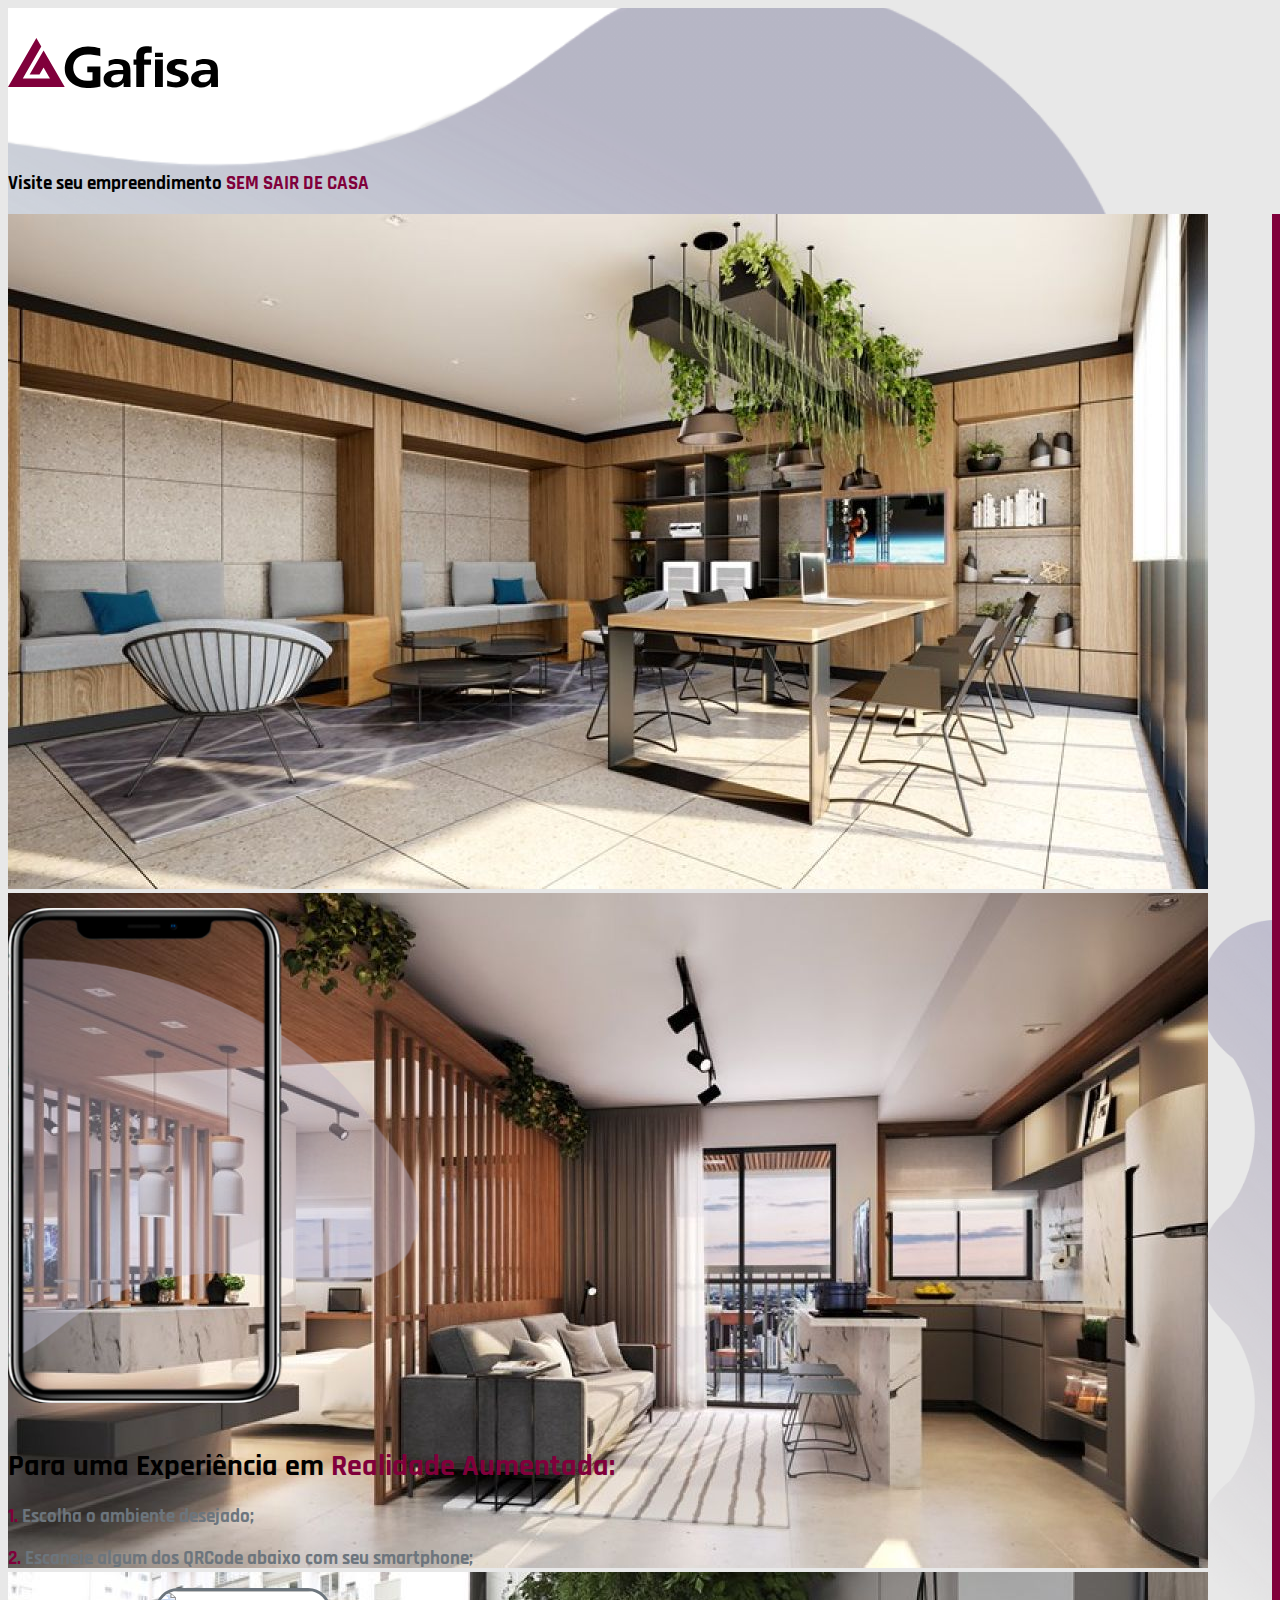
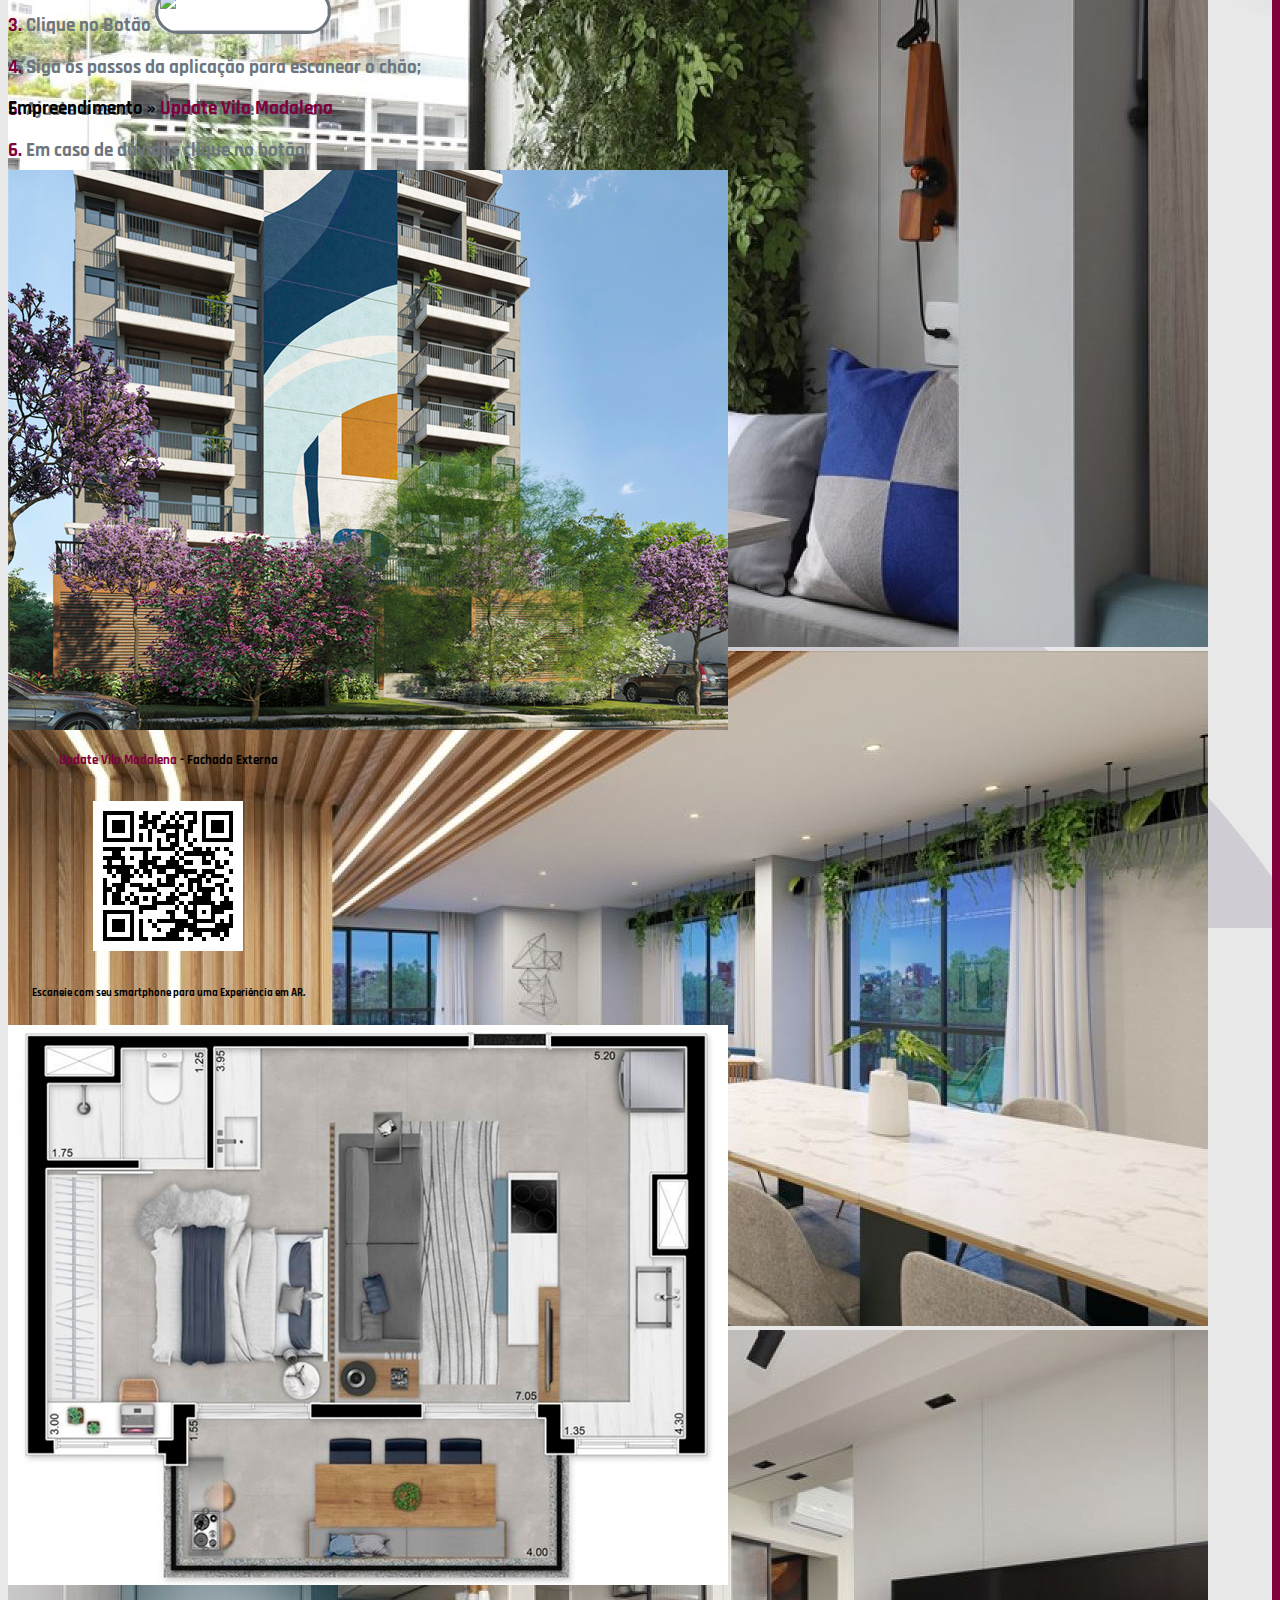
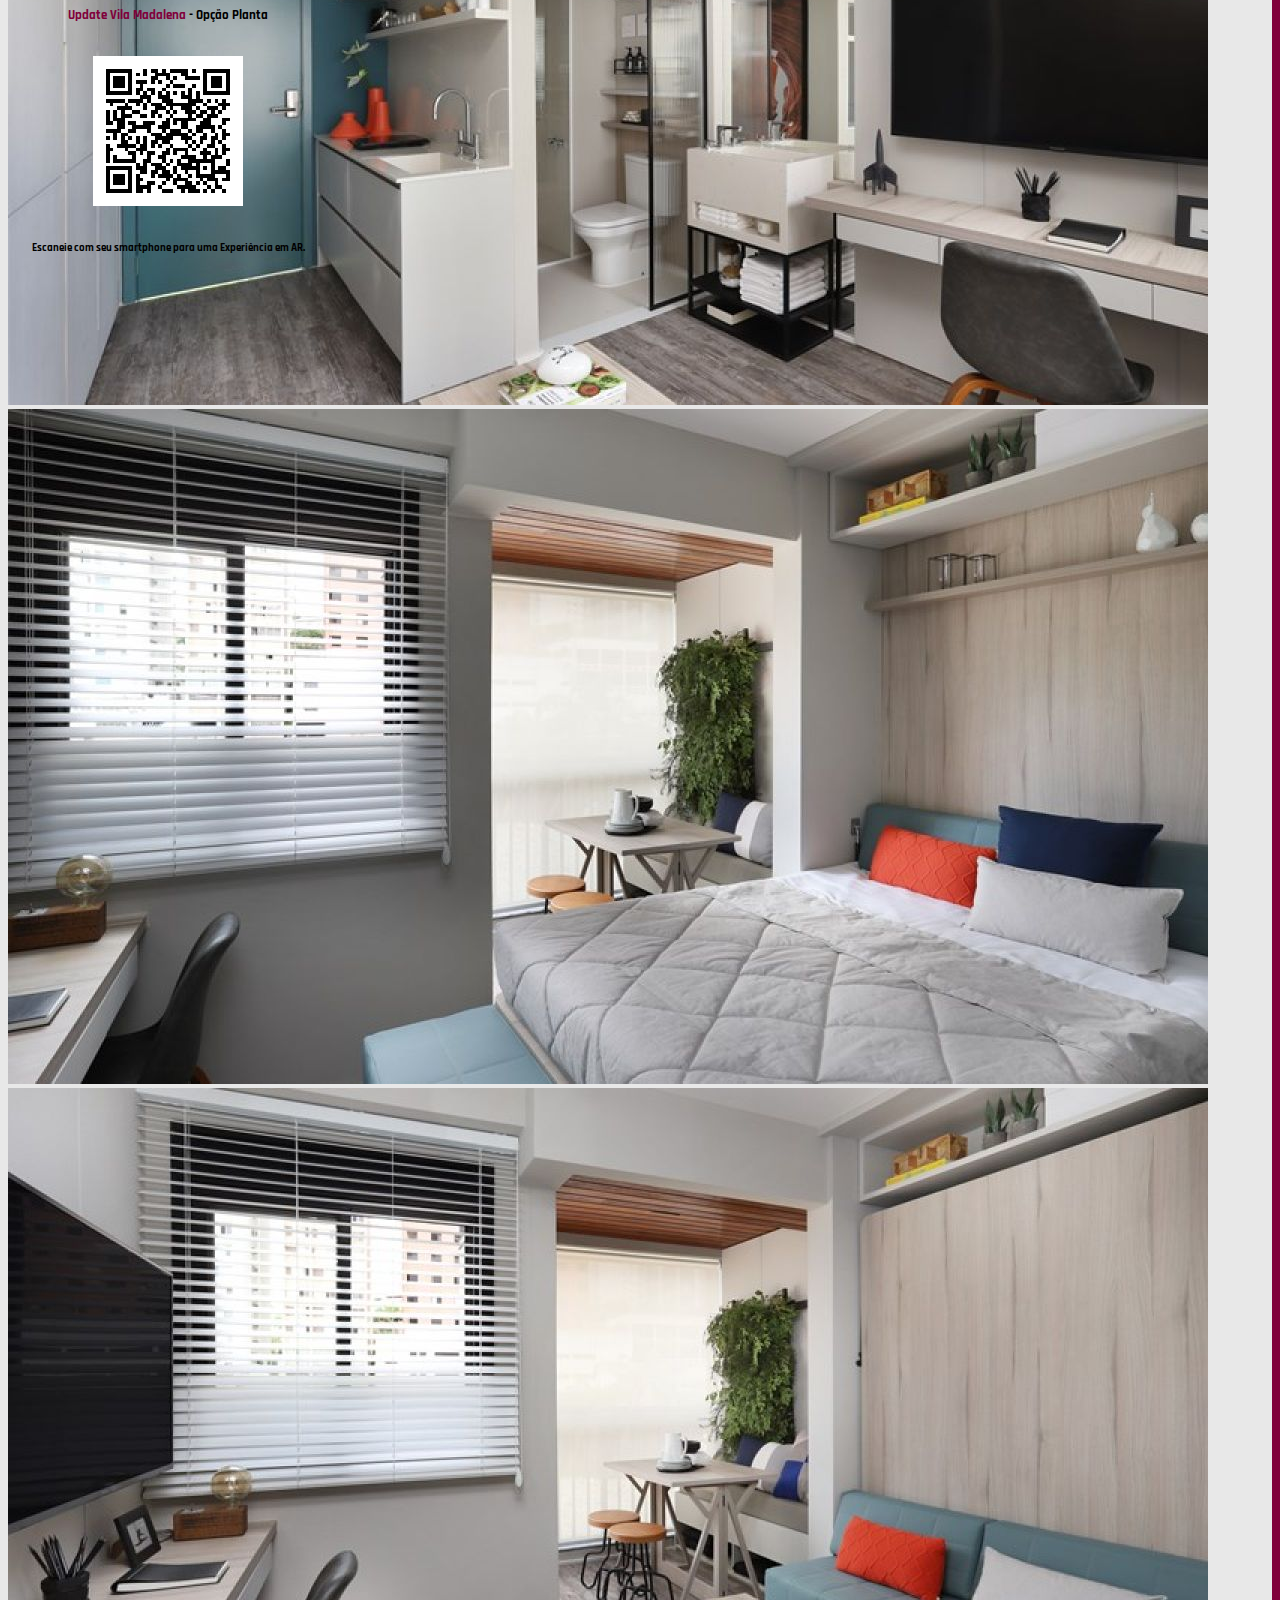
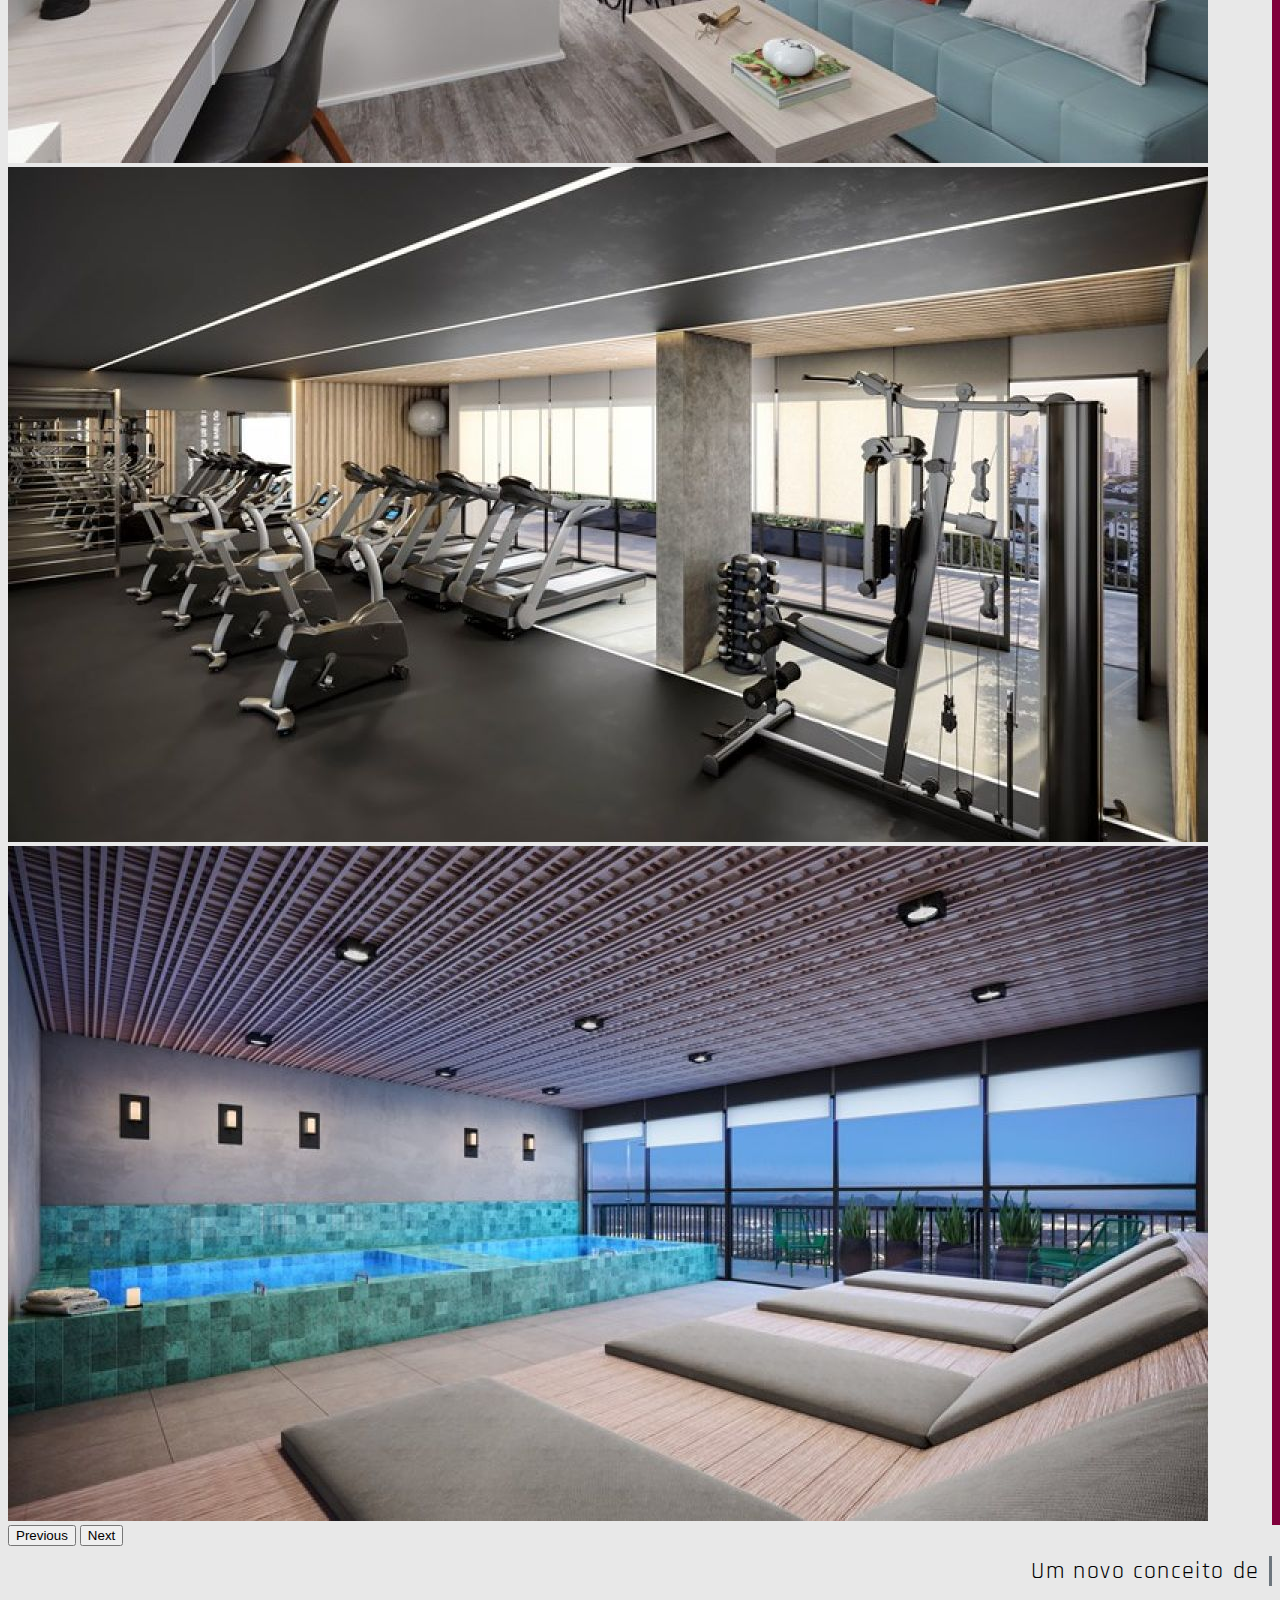
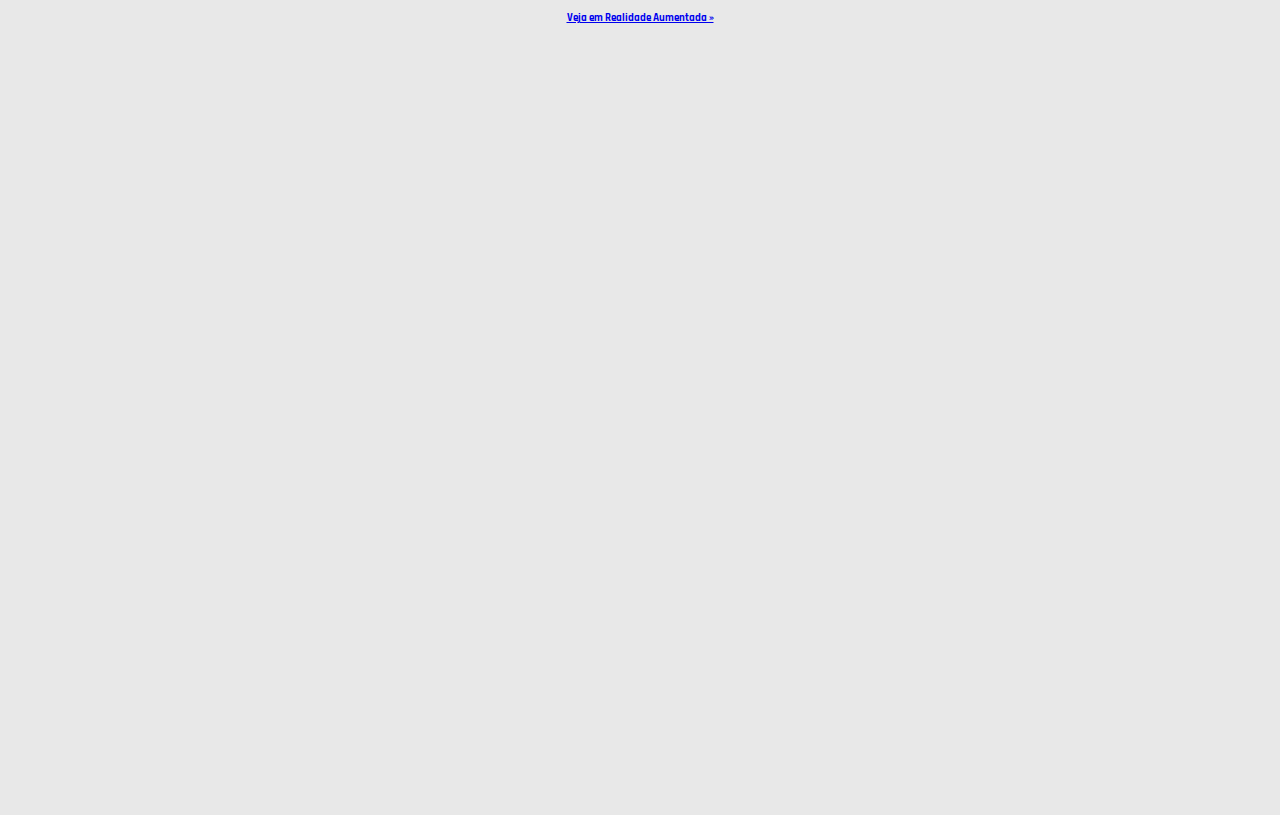
==== commit 4ab706ac: "Adicionando Modificacoes." ====
--- a/index.html
+++ b/index.html
@@ -41,31 +41,31 @@
                         <div id="carouselExampleInterval" class="carousel slide" data-bs-ride="carousel" style="margin-top: 10px;">
                             <div class="carousel-inner" style="box-shadow: 10px 0px 0px 0px rgb(128, 0, 59);">
                                 
-                              <div class="carousel-item active" data-bs-interval="1000">
+                              <div class="carousel-item active" data-bs-interval="2000">
                                 <img src="assets/img/img01.jpg" class="d-block w-100 mx-auto" alt="">                                
                               </div>
-                              <div class="carousel-item" data-bs-interval="1000">
+                              <div class="carousel-item" data-bs-interval="2000">
                                 <img src="assets/img/img02.jpg" class="d-block w-100 mx-auto" alt="">
                               </div>
-                              <div class="carousel-item" data-bs-interval="1000">
+                              <div class="carousel-item" data-bs-interval="2000">
                                 <img src="assets/img/img03.jpg" class="d-block w-100 mx-auto" alt="">
                               </div>
-                              <div class="carousel-item" data-bs-interval="1000">
+                              <div class="carousel-item" data-bs-interval="2000">
                                 <img src="assets/img/img04.jpg" class="d-block w-100 mx-auto" alt="">
                               </div>
-                              <div class="carousel-item" data-bs-interval="1000">
+                              <div class="carousel-item" data-bs-interval="2000">
                                 <img src="assets/img/img05.jpg" class="d-block w-100 mx-auto" alt="">
                               </div>
-                              <div class="carousel-item" data-bs-interval="1000">
+                              <div class="carousel-item" data-bs-interval="2000">
                                 <img src="assets/img/img06.jpg" class="d-block w-100 mx-auto" alt="">
                               </div>
-                              <div class="carousel-item" data-bs-interval="1000">
+                              <div class="carousel-item" data-bs-interval="2000">
                                 <img src="assets/img/img07.jpg" class="d-block w-100 mx-auto" alt="">
                               </div>
-                              <div class="carousel-item" data-bs-interval="1000">
+                              <div class="carousel-item" data-bs-interval="2000">
                                 <img src="assets/img/img08.jpg" class="d-block w-100 mx-auto" alt="">
                               </div>
-                              <div class="carousel-item" data-bs-interval="1000">
+                              <div class="carousel-item" data-bs-interval="2000">
                                 <img src="assets/img/img09.jpg" class="d-block w-100 mx-auto" alt="">
                               </div>
                             </div>
@@ -133,14 +133,23 @@
                 <!-- Para tela do Desktop -->
                 <div class="cellPhone">
                   <div class="position-absolute top-50 translate-middle-y">   
-                    <h4 style="margin-bottom: 20px;">Para uma Experiência em <b>Realidade Aumentada:</b></h4>                         
-                    <h3 style="margin-bottom: 10px;"><b>1.</b> Escaneie algum dos QrCode abaixo com seu celular;</h3>
-                    <h3 style="margin-bottom: 10px;"><b>2.</b> Clique no Botão <img id="imageAR" style=" 
+                    <h4 style="margin-bottom: 20px;">Para uma Experiência em <b>Realidade Aumentada:</b></h4>       
+                    <h3 style="margin-bottom: 10px;"><b>1.</b> Escolha o ambiente desejado;</h3>                  
+                    <h3 style="margin-bottom: 10px;"><b>2.</b> Escaneie algum dos QRCode abaixo com seu smartphone;</h3>
+                    <h3 style="margin-bottom: 10px;"><b>3.</b> Clique no Botão <img id="imageAR" style=" 
                       background-color: white;
                       border-radius: 30px;
                       border-style: solid;" src="https://cdn.glitch.com/33362749-0d41-4803-8d25-03abce69741a%2FbuttonAR_BR.png?v=1598445617658" width="170vw"  height="40"></h3>
-                    <h3 style="margin-bottom: 10px;"><b>3.</b> Siga os passos da aplicação para escanear o chão;</h3>
-                    <h3><b>4.</b> Ajuste a escala e tamanho se desejado.</h3>                  
+                    <h3 style="margin-bottom: 10px;"><b>4.</b> Siga os passos da aplicação para escanear o chão;</h3>
+                    <h3><b>5.</b> Ajuste a escala e tamanho se desejado.</h3>  
+                    <h3><b>6.</b> Em caso de dúvidas clique no botão <a type="button" style="font-size: 12px;
+                      text-align: center;  
+                      color: white; 
+                      border: 2px solid #808080;
+                      border-radius: 20px; 
+                      width: 110px;
+                      height: 35px;
+                      background-color: #008CBA; " class="btn btn-outline-dark" href="#Pg02"><h6>Como usar?</h6></a></h3>                                   
                   </div> 
                 </div> 
                 
@@ -148,13 +157,23 @@
                 <div class="cellPhoneMobile">
                   <div >   
                     <h3 style="margin-bottom: 20px; margin-top: 20px;">Para uma Experiência em <b>Realidade Aumentada:</b></h3>     
-                    <h4 style="margin-bottom: 10px;"><b>1.</b> Escolha uma das opções abaixo;</h4>            
+                    <h3 style="margin-bottom: 10px;"><b>1.</b> Escolha o ambiente desejado;</h3>            
                     <h4 style="margin-bottom: 10px;"><b>2.</b> Clique no Botão <img id="imageAR" style=" 
                       background-color: white;
                       border-radius: 30px;
                       border-style: solid;" src="https://cdn.glitch.com/33362749-0d41-4803-8d25-03abce69741a%2FbuttonAR_BR.png?v=1598445617658" width="160vw"  height="35"></h4>
                     <h4 style="margin-bottom: 10px;"><b>3.</b> Siga os passos da aplicação para escanear o chão;</h4>
-                    <h4><b>4.</b> Ajuste a escala e tamanho se desejado.</h4>                  
+                    <h4><b>4.</b> Ajuste a escala e tamanho se desejado.</h4>         
+                    <h4><b>5.</b> Em caso de dúvidas clique no botão </h4>  
+                    <h4><b>6.</b> Em caso de dúvidas clique no botão <a type="button" style="font-size: 11px;
+                      text-align: center;                        
+                      color: white; 
+                      border: 2px solid #808080;
+                      border-radius: 20px; 
+                      width: 85px;
+                      height: 30px;
+                      background-color: #008CBA; " class="btn btn-outline-dark" href="#Pg02">Como usar?</a></h4>                                   
+                  </div>         
                   </div> 
                 </div>      
 
@@ -166,19 +185,20 @@
         <div class="container-fluid containerPRODUTOS" >  
             <div class="container">
                 <div class="row marginCard">
+                  <h3 style="margin-bottom: 50px; color: black;">Empreendimento » <b>Update Vila Madalena</b></h3>
                     <div class="col col-xs-6">
                         <div class="card sizeCard mx-auto">
                             <img src="assets/img/img11.jpg" style="display: block; margin-left: auto; margin-right: auto;" class="card-img-top" alt="">
                             <div class="card-body">
-                                <h5 style="padding-top: 0px;"><b>Update Vila Madalena</b> - Fachada Predio</h5>
+                                <h5 style="padding-top: 0px;"><b>Update Vila Madalena</b> - Fachada Externa</h5>
                                 <hr class="m-0" style="margin-right: 20px !important; margin-left: 20px !important;"/>                                
                                 <div class="mx-auto qrCode">
-                                    <img src="assets/img/qrcode.svg" style="width: 150px; display: block; margin-left: auto; margin-right: auto;">
-                                    <h6 style="padding-top: 10px;">Escaneie com seu celular para uma Experiência em AR.</h6>
+                                    <img src="assets/img/qrcode-predio.svg" style="width: 150px; display: block; margin-left: auto; margin-right: auto;">
+                                    <h6 style="padding-top: 10px;">Escaneie com seu smartphone para uma Experiência em AR.</h6>
                                 </div>  
                                 
                                 <div class="buttonAR">
-                                    <a type="button" style="margin-top: 10px; width: 180px; height: 35px; border-radius: 20px; display: block; margin-left: auto; margin-right: auto;" class="btn btn-outline-dark" href="#Pg02"><h6>Clique e veja em AR »</h6></a>
+                                    <a type="button" style="margin-top: 10px; width: 180px; height: 35px; border-radius: 20px; display: block; margin-left: auto; margin-right: auto;" class="btn btn-outline-dark" href="https://hollox.com.br/gafisa/updatevilamadalena"><h6>Clique e veja em AR »</h6></a>
                                 </div>
                             </div>
                         </div>
@@ -191,12 +211,12 @@
                                 <h5 style="padding-top: 0px;"><b>Update Vila Madalena</b> - Opção Planta</h5>
                                 <hr class="m-0" style="margin-right: 20px !important; margin-left: 20px !important;"/>
                                 <div class="mx-auto qrCode">
-                                    <img src="assets/img/qrcode.svg" style="width: 150px; display: block; margin-left: auto; margin-right: auto;">
-                                    <h6 style="padding-top: 10px;">Escaneie com seu celular para uma Experiência em AR.</h6>
+                                    <img src="assets/img/qrcode-apartamento.svg" style="width: 150px; display: block; margin-left: auto; margin-right: auto;">
+                                    <h6 style="padding-top: 10px;">Escaneie com seu smartphone para uma Experiência em AR.</h6>
                                 </div>  
                                 
                                 <div class="buttonAR">
-                                    <a type="button" style="margin-top: 10px; width: 180px; height: 35px; border-radius: 20px; display: block; margin-left: auto; margin-right: auto;" class="btn btn-outline-dark" href="#Pg02"><h6>Clique e veja em AR »</h6></a>
+                                    <a type="button" style="margin-top: 10px; width: 180px; height: 35px; border-radius: 20px; display: block; margin-left: auto; margin-right: auto;" class="btn btn-outline-dark" href="https://hollox.com.br/gafisa/updatevilamadalena/apartamento"><h6>Clique e veja em AR »</h6></a>
                                 </div>
                             </div>
                         </div>
--- a/css/styles.css
+++ b/css/styles.css
@@ -101,6 +101,32 @@
   align-items: right !important;
 }
 
+.button3 {
+  font-size: 12px;
+  text-align: center;  
+  color: white; 
+  border: 0px solid #008CBA;
+  border-radius: 20px;
+  padding: 10px;
+  box-shadow: 0 12px 16px 0 rgba(0,0,0,0.24), 0 17px 50px 0 rgba(0,0,0,0.19);
+  width: 90px;
+  height: 35px;
+  background-color: #008CBA; 
+  background-size: cover;
+  position: absolute;
+  margin-left:70vw;
+  margin-top:15px;
+  border: 1.5px solid #ffff;
+  opacity: 0.6;
+}
+
+.button3:hover {
+  background-color: red;
+  color: white;  
+  border: 1.5px solid #ffff;
+}
+
+
 /*Screen Mobile*/
 @media (max-width: 770px) {
   .containerCAPA{  
@@ -218,7 +244,7 @@
   }
 
   .marginCard{
-    padding-top: 50px;
+    padding-top: 50px;   
   }
 
   .sizeCard{
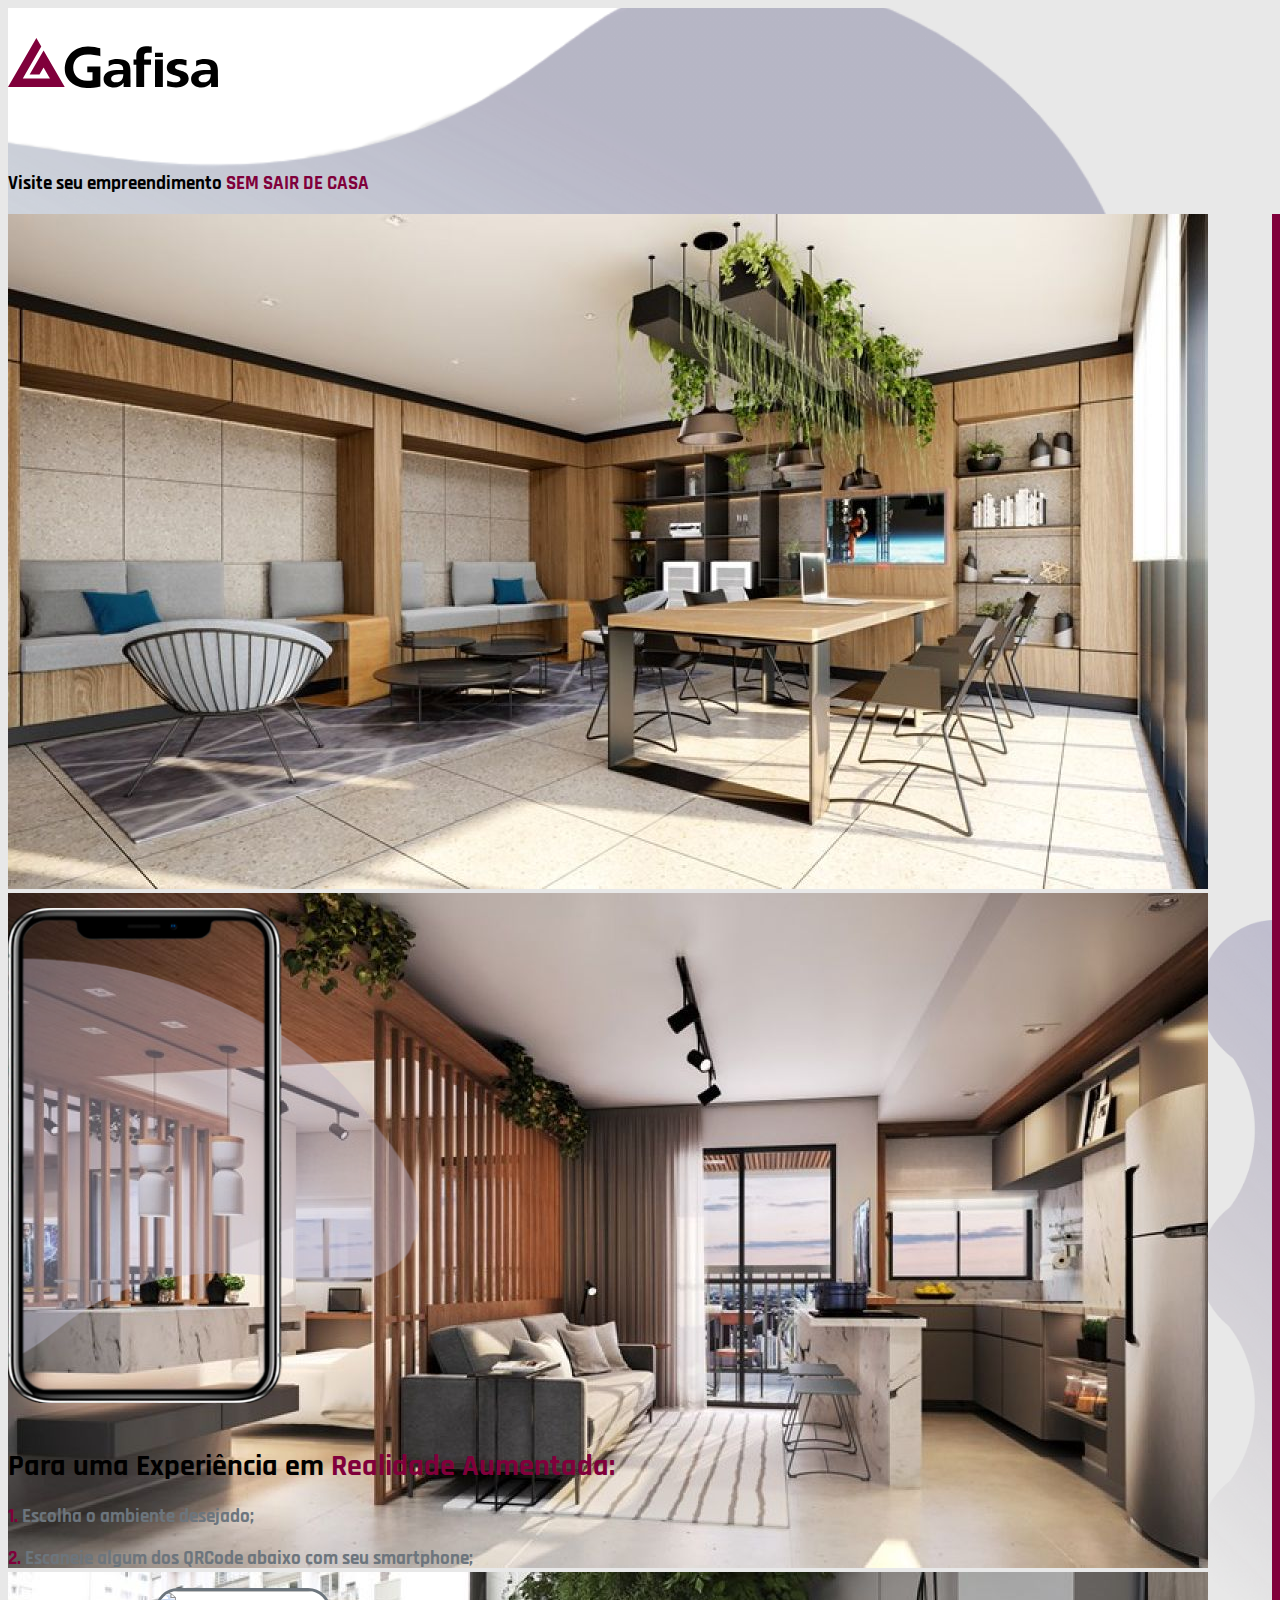
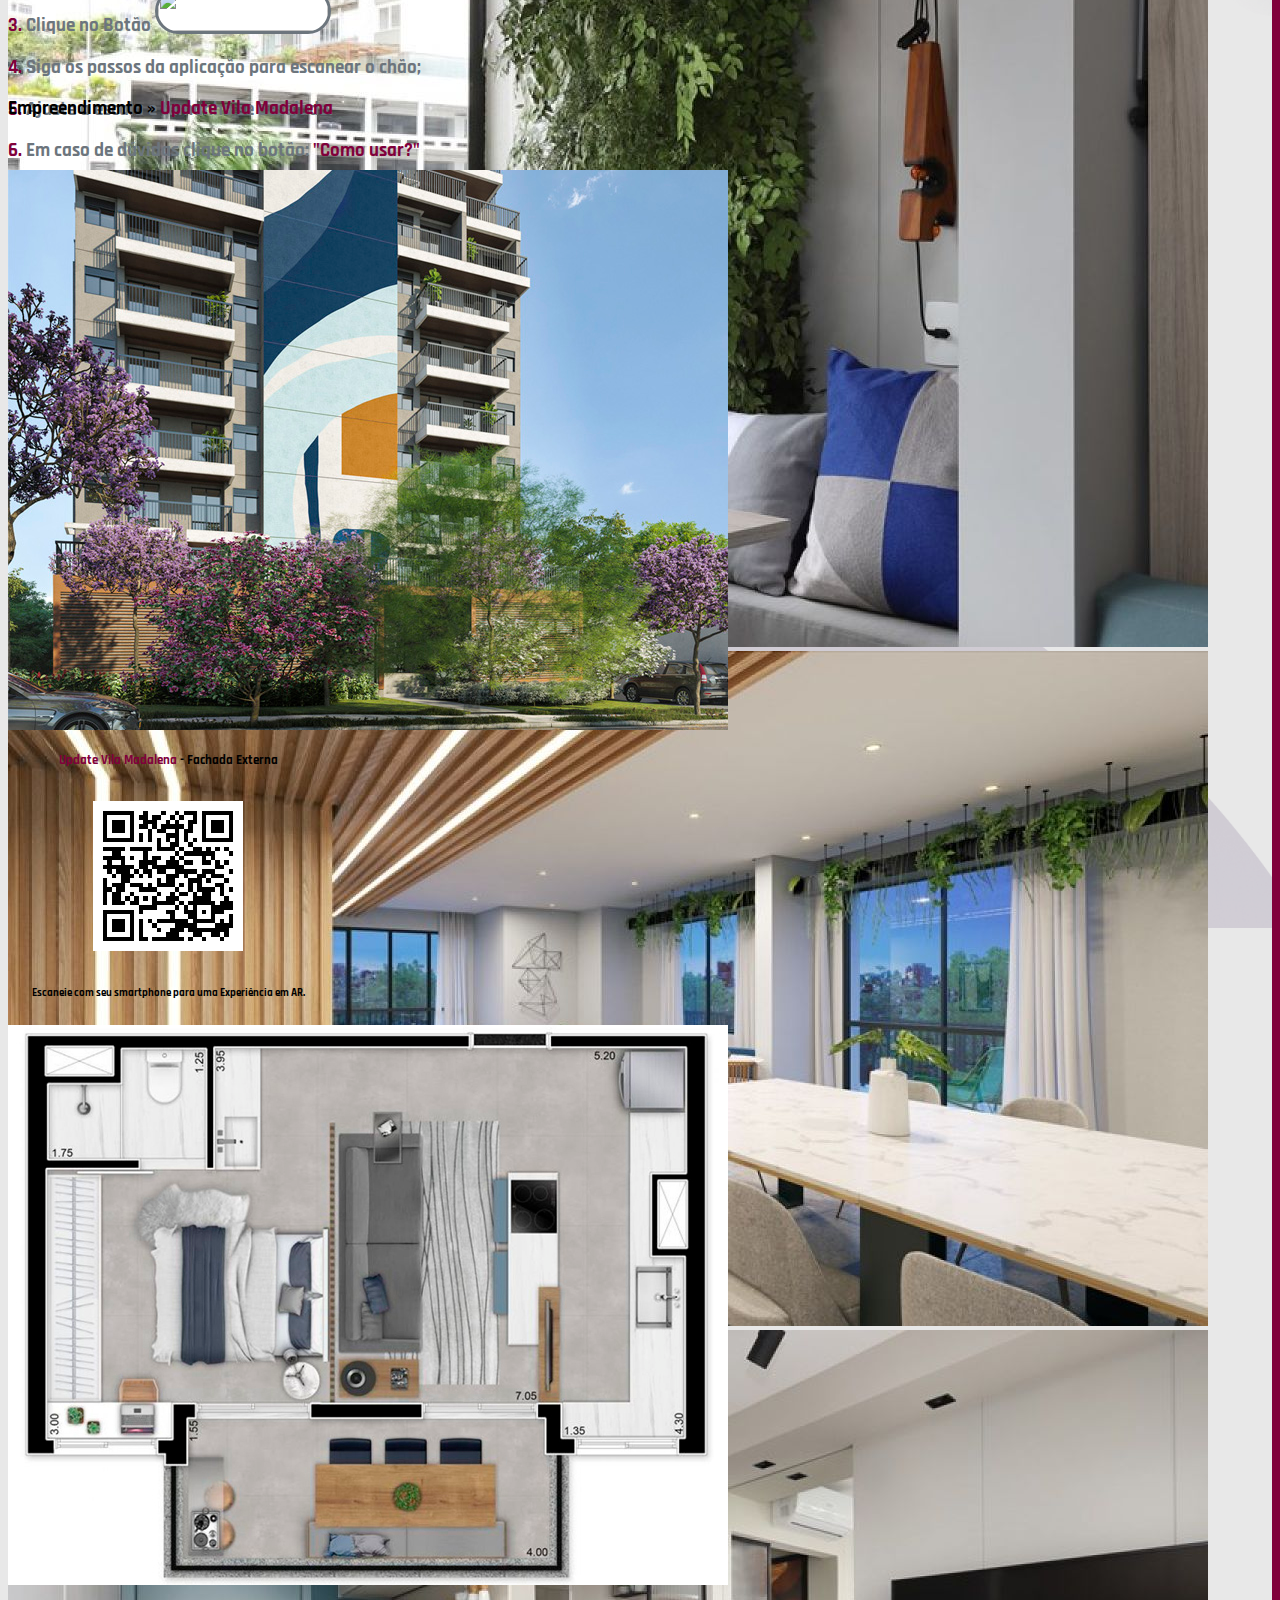
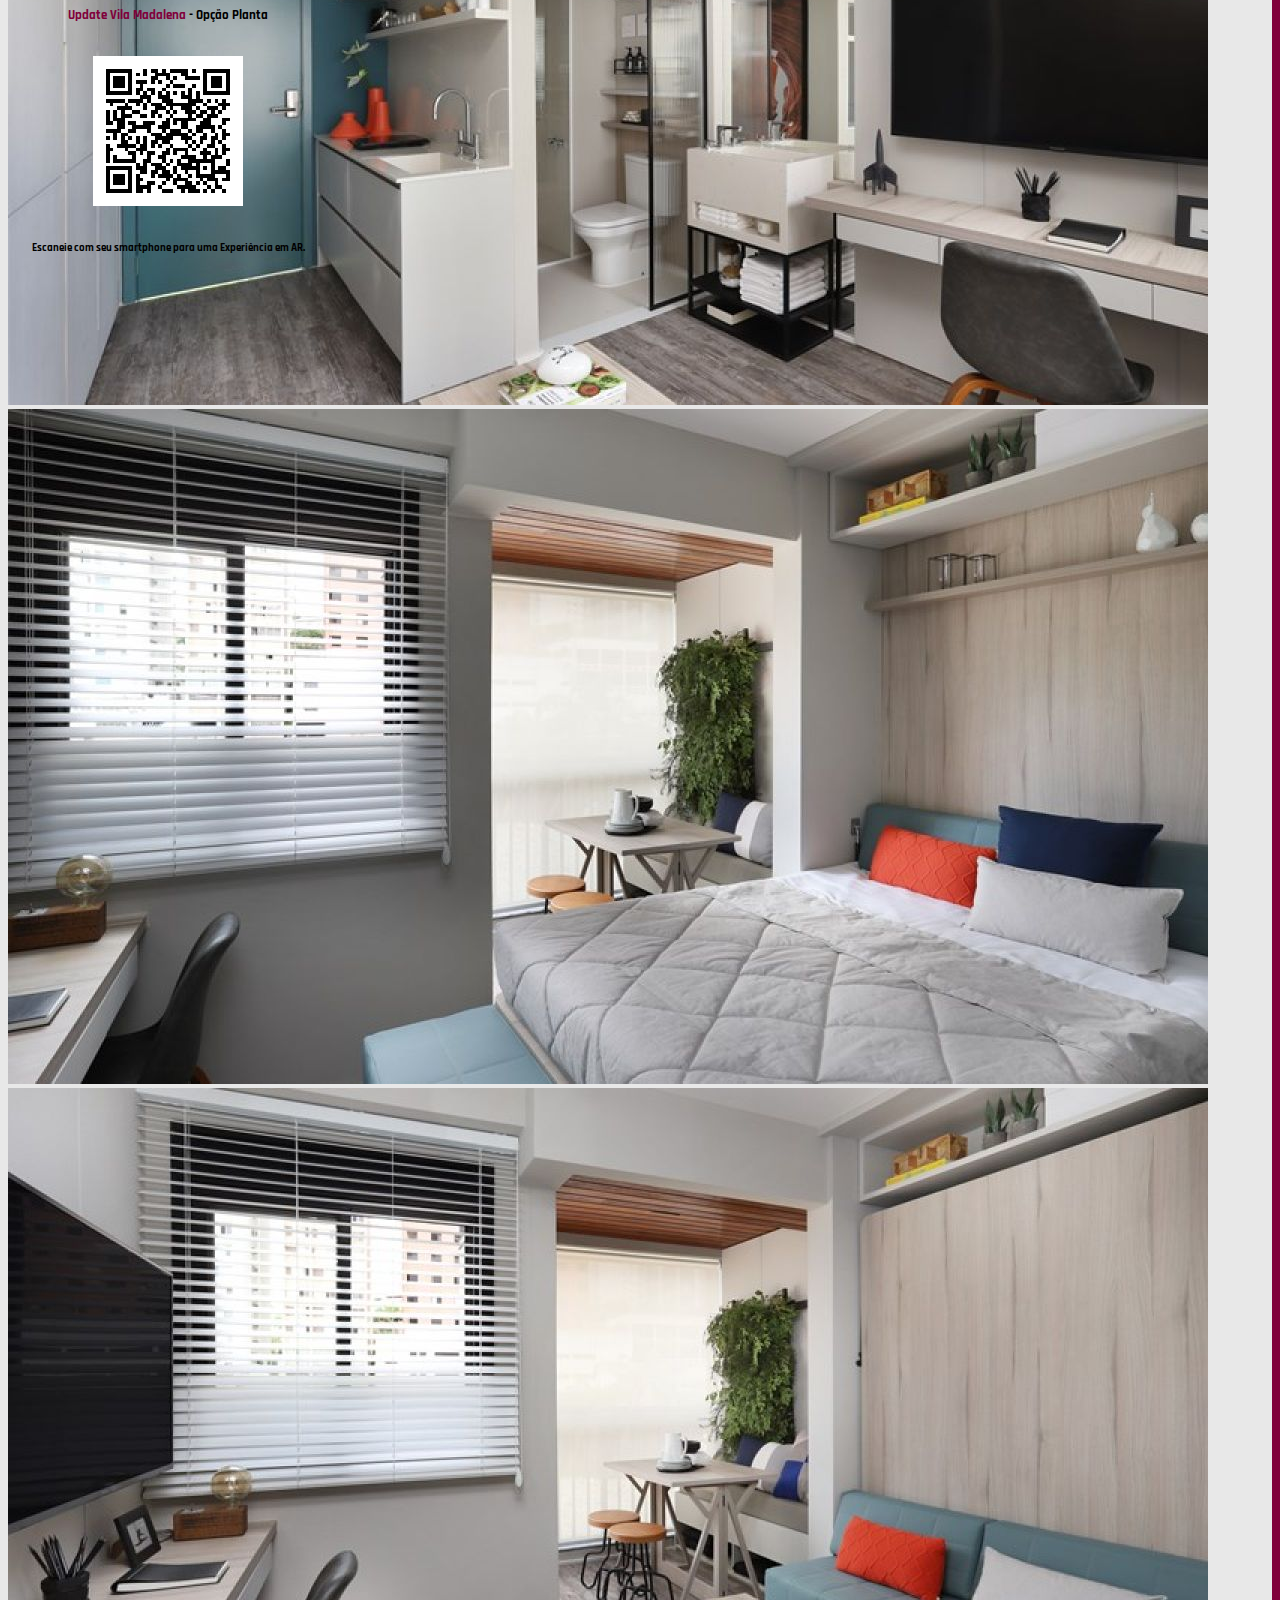
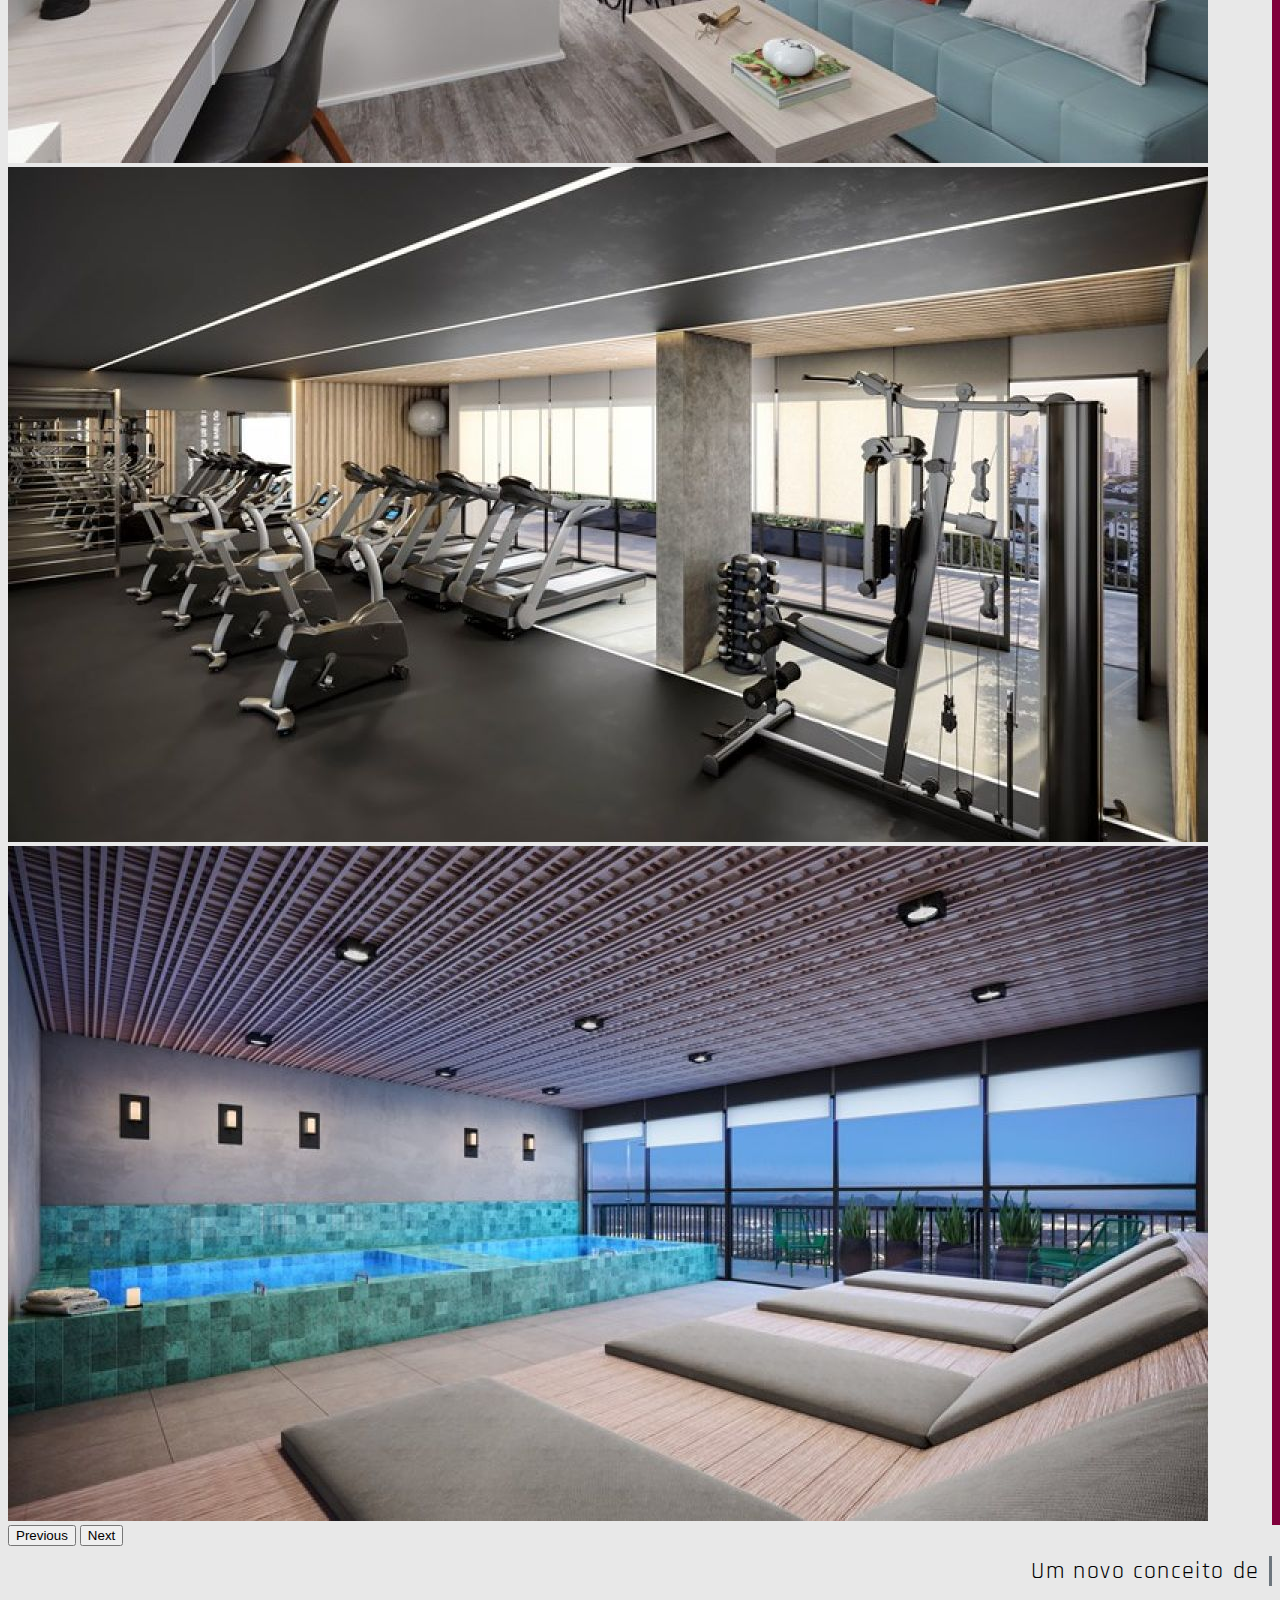
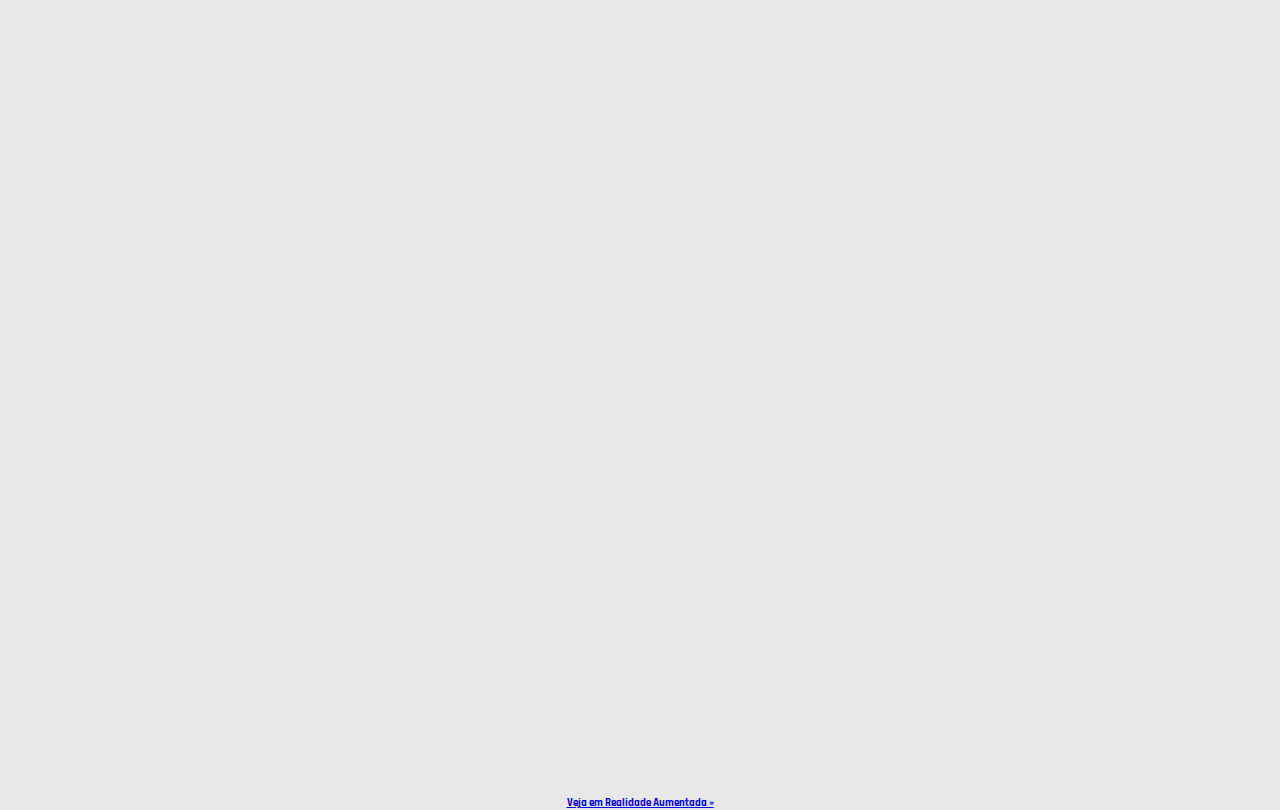
==== commit 75bc577b: "Adicionando Modificacoes." ====
--- a/index.html
+++ b/index.html
@@ -19,8 +19,8 @@
         <link href="https://cdn.jsdelivr.net/npm/bootstrap@5.0.0-beta3/dist/css/bootstrap.min.css" rel="stylesheet" integrity="sha384-eOJMYsd53ii+scO/bJGFsiCZc+5NDVN2yr8+0RDqr0Ql0h+rP48ckxlpbzKgwra6" crossorigin="anonymous">
         
         <!-- CSS -->
-        <link href="css/styles.css?12345" rel="stylesheet" />        
-        <link href="css/stylesAnimationFont.css?12345" rel="stylesheet" />
+        <link href="css/styles.css?12387045" rel="stylesheet" />        
+        <link href="css/stylesAnimationFont.css?100872345" rel="stylesheet" />
 
         <link rel="stylesheet" href="path/to/font-awesome/css/font-awesome.min.css">        
     </head>
@@ -81,10 +81,7 @@
 
                         <div class="mx-auto">                            
                             <h2>Um novo conceito de <span class="typed-text"></span><span class="cursor">&nbsp;</span></h2>
-                        </div>  
-                        <div class="position-absolute bottom-0 start-50 translate-middle-x">                                    
-                            <a type="button" style="margin-bottom: 20px; width: 260px; height: 35px; border-radius: 20px;" class="btn btn-outline-dark" href="#Pg02"><h6>Veja em Realidade Aumentada »</h6></a>
-                        </div>                       
+                        </div>                                               
                     </div> 
 
                     <div class="col-sm-6 col-xs marginScreen align-middle">                     
@@ -115,7 +112,10 @@
                         </div>                       
                     </div>                     
                 </div>
-            </div>       
+            </div>
+            <div class="position-absolute bottom-0 start-50 translate-middle-x">                                    
+              <a type="button" style="margin-bottom: 20px; width: 260px; height: 35px; border-radius: 20px;" class="btn btn-outline-dark" href="#Pg02"><h6>Veja em Realidade Aumentada »</h6></a>
+           </div>       
         </div>   
         
         <div class="containerExplicacao position-relative" id="Pg02">          
@@ -142,37 +142,22 @@
                       border-style: solid;" src="https://cdn.glitch.com/33362749-0d41-4803-8d25-03abce69741a%2FbuttonAR_BR.png?v=1598445617658" width="170vw"  height="40"></h3>
                     <h3 style="margin-bottom: 10px;"><b>4.</b> Siga os passos da aplicação para escanear o chão;</h3>
                     <h3><b>5.</b> Ajuste a escala e tamanho se desejado.</h3>  
-                    <h3><b>6.</b> Em caso de dúvidas clique no botão <a type="button" style="font-size: 12px;
-                      text-align: center;  
-                      color: white; 
-                      border: 2px solid #808080;
-                      border-radius: 20px; 
-                      width: 110px;
-                      height: 35px;
-                      background-color: #008CBA; " class="btn btn-outline-dark" href="#Pg02"><h6>Como usar?</h6></a></h3>                                   
+                    <h3><b>6.</b> Em caso de dúvidas clique no botão: <b>"Como usar?"</b> </h3>                                   
                   </div> 
                 </div> 
                 
                 <!-- Para tela do celular -->
                 <div class="cellPhoneMobile">
-                  <div >   
+                  <div class="position-absolute top-50 translate-middle-y">   
                     <h3 style="margin-bottom: 20px; margin-top: 20px;">Para uma Experiência em <b>Realidade Aumentada:</b></h3>     
-                    <h3 style="margin-bottom: 10px;"><b>1.</b> Escolha o ambiente desejado;</h3>            
+                    <h4 style="margin-bottom: 10px;"><b>1.</b> Escolha o ambiente desejado;</h4>            
                     <h4 style="margin-bottom: 10px;"><b>2.</b> Clique no Botão <img id="imageAR" style=" 
                       background-color: white;
                       border-radius: 30px;
                       border-style: solid;" src="https://cdn.glitch.com/33362749-0d41-4803-8d25-03abce69741a%2FbuttonAR_BR.png?v=1598445617658" width="160vw"  height="35"></h4>
                     <h4 style="margin-bottom: 10px;"><b>3.</b> Siga os passos da aplicação para escanear o chão;</h4>
-                    <h4><b>4.</b> Ajuste a escala e tamanho se desejado.</h4>         
-                    <h4><b>5.</b> Em caso de dúvidas clique no botão </h4>  
-                    <h4><b>6.</b> Em caso de dúvidas clique no botão <a type="button" style="font-size: 11px;
-                      text-align: center;                        
-                      color: white; 
-                      border: 2px solid #808080;
-                      border-radius: 20px; 
-                      width: 85px;
-                      height: 30px;
-                      background-color: #008CBA; " class="btn btn-outline-dark" href="#Pg02">Como usar?</a></h4>                                   
+                    <h4><b>4.</b> Ajuste a escala e tamanho se desejado.</h4>                      
+                    <h4><b>5.</b> Em caso de dúvidas clique no botão: <b>"Como usar?"</b></h4>                                   
                   </div>         
                   </div> 
                 </div>      
@@ -198,7 +183,8 @@
                                 </div>  
                                 
                                 <div class="buttonAR">
-                                    <a type="button" style="margin-top: 10px; width: 180px; height: 35px; border-radius: 20px; display: block; margin-left: auto; margin-right: auto;" class="btn btn-outline-dark" href="https://hollox.com.br/gafisa/updatevilamadalena"><h6>Clique e veja em AR »</h6></a>
+                                    <a type="button" style="font-family: 'Rajdhani';
+                                    font-style: normal; font-size: 3vw; margin-top: 10px; width: 40vw; height: 35px; border-radius: 20px; display: block; margin-left: auto; margin-right: auto;" class="btn btn-outline-dark verticalAlign" href="https://hollox.com.br/gafisa/updatevilamadalena">Clique e veja em AR »</a>
                                 </div>
                             </div>
                         </div>
@@ -216,7 +202,8 @@
                                 </div>  
                                 
                                 <div class="buttonAR">
-                                    <a type="button" style="margin-top: 10px; width: 180px; height: 35px; border-radius: 20px; display: block; margin-left: auto; margin-right: auto;" class="btn btn-outline-dark" href="https://hollox.com.br/gafisa/updatevilamadalena/apartamento"><h6>Clique e veja em AR »</h6></a>
+                                    <a type="button" style="font-family: 'Rajdhani';
+                                    font-style: normal; font-size: 3vw; margin-top: 10px; width: 40vw; height: 35px; border-radius: 20px; display: block; margin-left: auto; margin-right: auto;" class="btn btn-outline-dark verticalAlign" href="https://hollox.com.br/gafisa/updatevilamadalena/apartamento">Clique e veja em AR »</a>
                                 </div>
                             </div>
                         </div>
@@ -228,7 +215,7 @@
         <!-- Bootstrap js-->
         <script src="https://cdn.jsdelivr.net/npm/bootstrap@5.0.0-beta3/dist/js/bootstrap.bundle.min.js" integrity="sha384-JEW9xMcG8R+pH31jmWH6WWP0WintQrMb4s7ZOdauHnUtxwoG2vI5DkLtS3qm9Ekf" crossorigin="anonymous"></script>
 
-        <script src="js/scripts.js?12345"></script>
+        <script src="js/scripts.js?123694500"></script>
 
         <!-- 💁 Include both scripts below to support all browsers! -->
         <!-- Loads <model-viewer> for modern browsers: -->
--- a/css/styles.css
+++ b/css/styles.css
@@ -101,31 +101,11 @@
   align-items: right !important;
 }
 
-.button3 {
-  font-size: 12px;
-  text-align: center;  
-  color: white; 
-  border: 0px solid #008CBA;
-  border-radius: 20px;
-  padding: 10px;
-  box-shadow: 0 12px 16px 0 rgba(0,0,0,0.24), 0 17px 50px 0 rgba(0,0,0,0.19);
-  width: 90px;
-  height: 35px;
-  background-color: #008CBA; 
-  background-size: cover;
-  position: absolute;
-  margin-left:70vw;
-  margin-top:15px;
-  border: 1.5px solid #ffff;
-  opacity: 0.6;
-}
-
-.button3:hover {
-  background-color: red;
-  color: white;  
-  border: 1.5px solid #ffff;
-}
-
+.verticalAlign{
+  display: flex;
+  justify-content: center;
+  align-items: center;  
+}
 
 /*Screen Mobile*/
 @media (max-width: 770px) {
@@ -141,12 +121,12 @@
 
   .containerExplicacao{  
     width: 100%;
-    height: 80vh;
+    height: 60vh;
     background-image: url(../assets/img/bg-topo-02.png);    
     background-repeat: no-repeat;     
     background-color: rgba(232, 232, 232);        
     background-position: right;
-    background-size: 8vh;
+    background-size: 5vh;
   }  
 
   .containerPRODUTOS{
@@ -155,7 +135,7 @@
     background-image: url(../assets/img/bg-funcionalidades-02.png);
     background-repeat: no-repeat;
     background-size: cover;      
-    background-color: rgba(232, 232, 232);  
+    background-color: rgba(232, 232, 232);      
   }
 
   .sizeLOGO{
@@ -168,7 +148,7 @@
   }
 
   .marginCard{
-    margin-top: -25vh;
+    padding-top: -25vh;
   }
 
   .sizeCard{
@@ -199,7 +179,7 @@
     font-style: normal;  
     text-align: left !important;
     font-size: 20px;
-  }
+  }  
 }
 
 /*Screen Desktop*/
@@ -267,5 +247,5 @@
     font-style: normal;  
     text-align: left !important;
     font-size: 30px;
-  }
-}
+  } 
+}
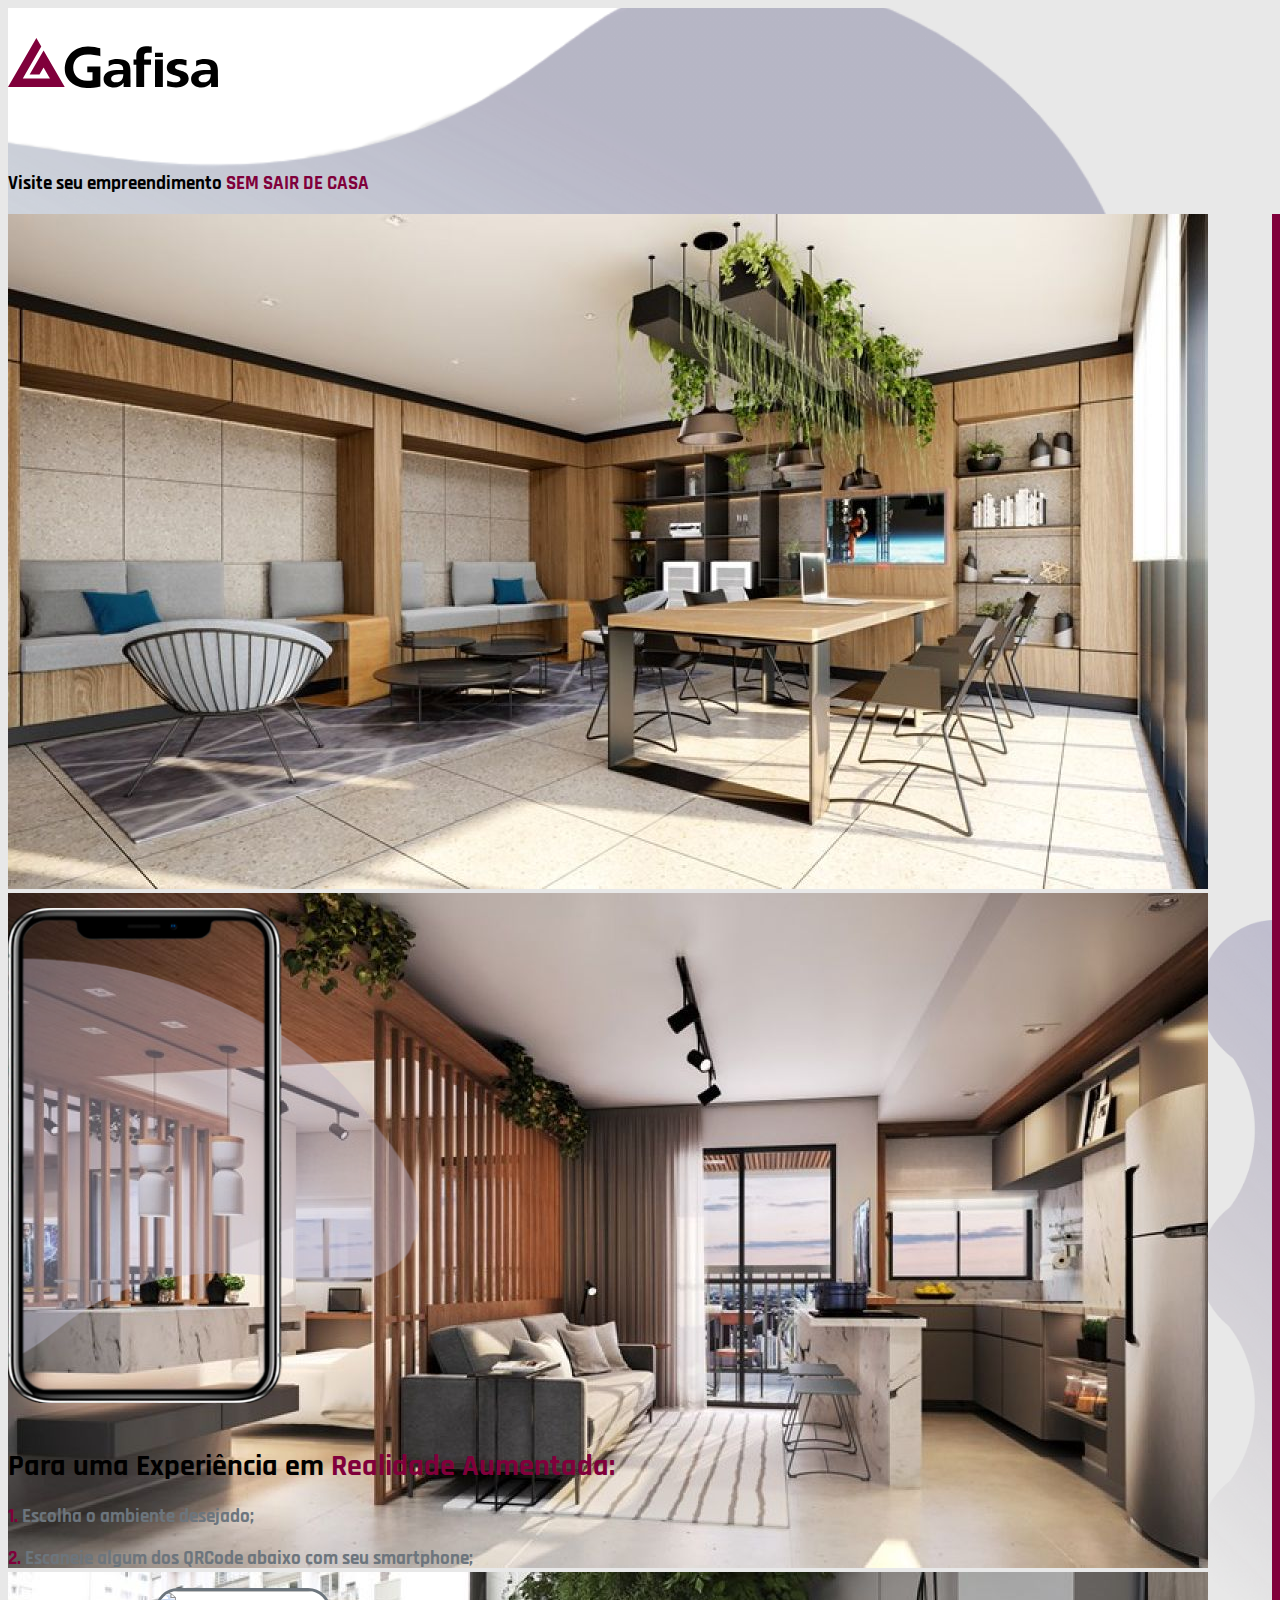
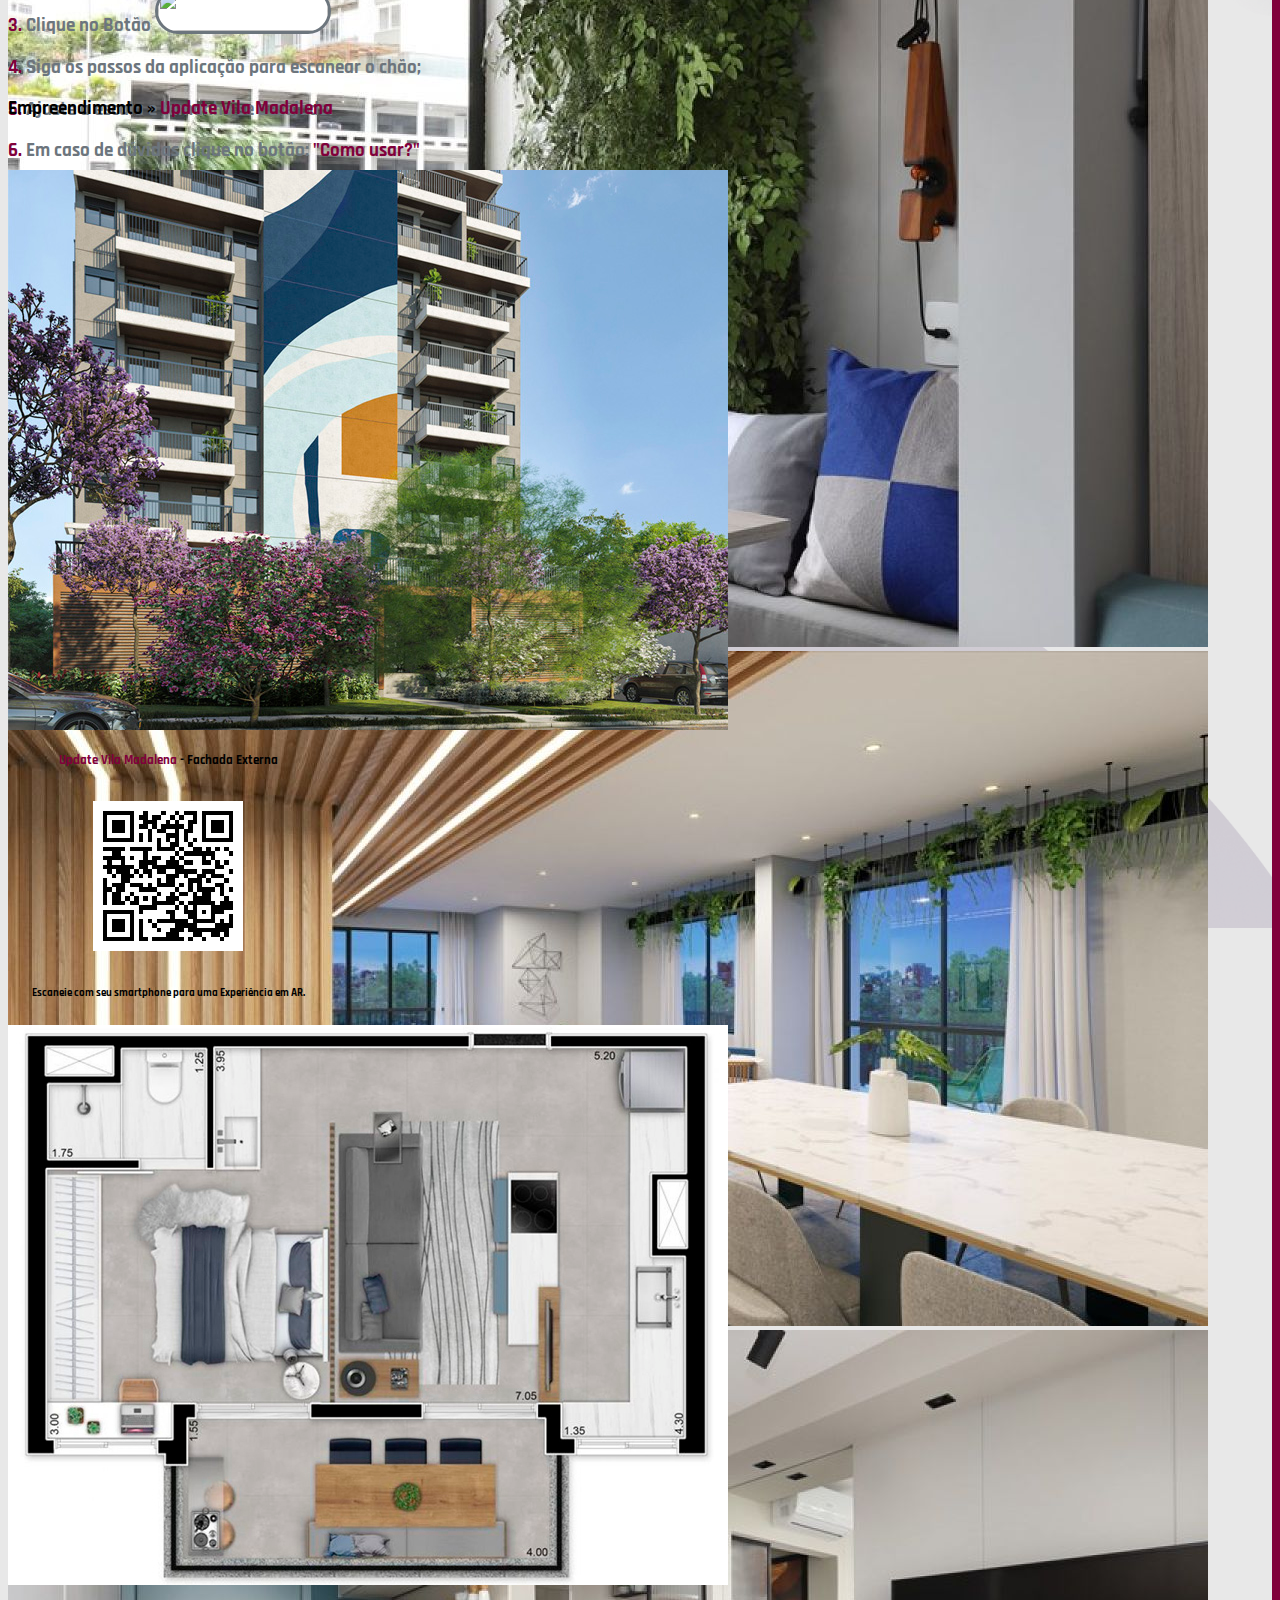
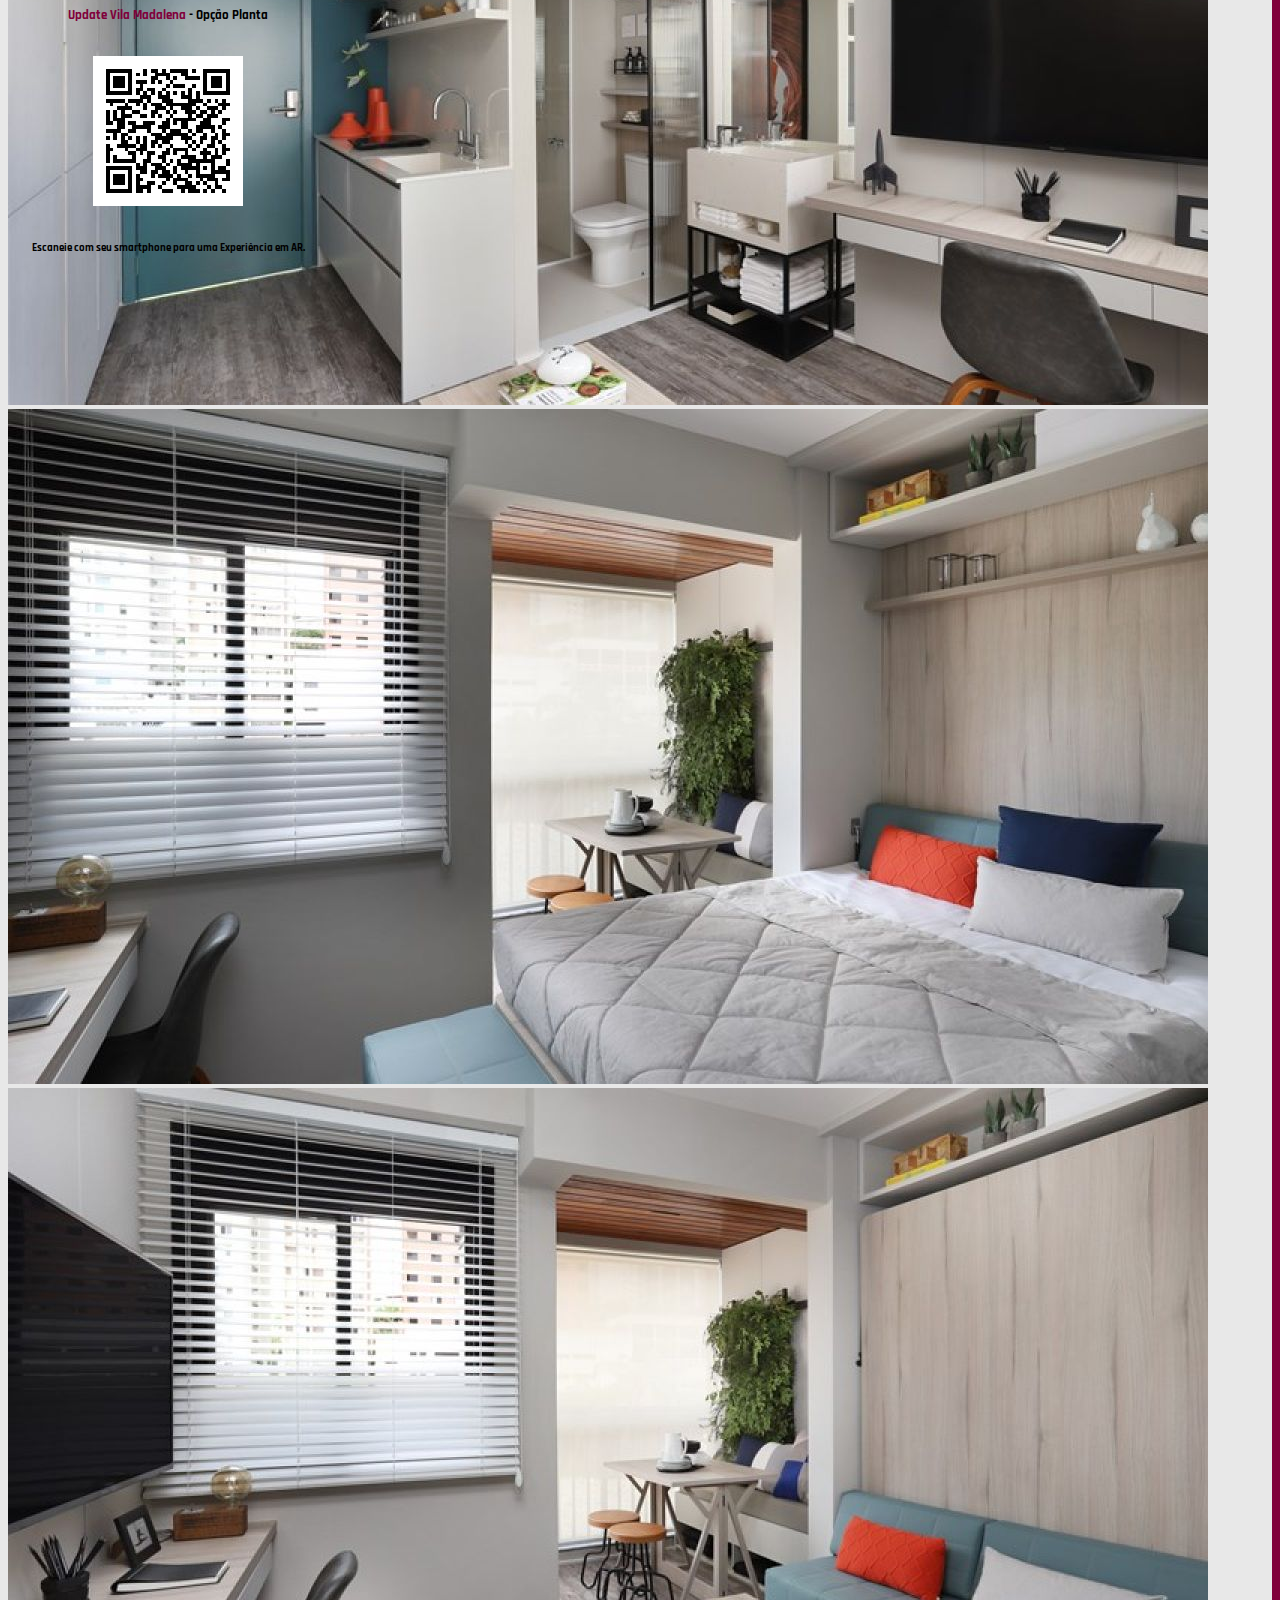
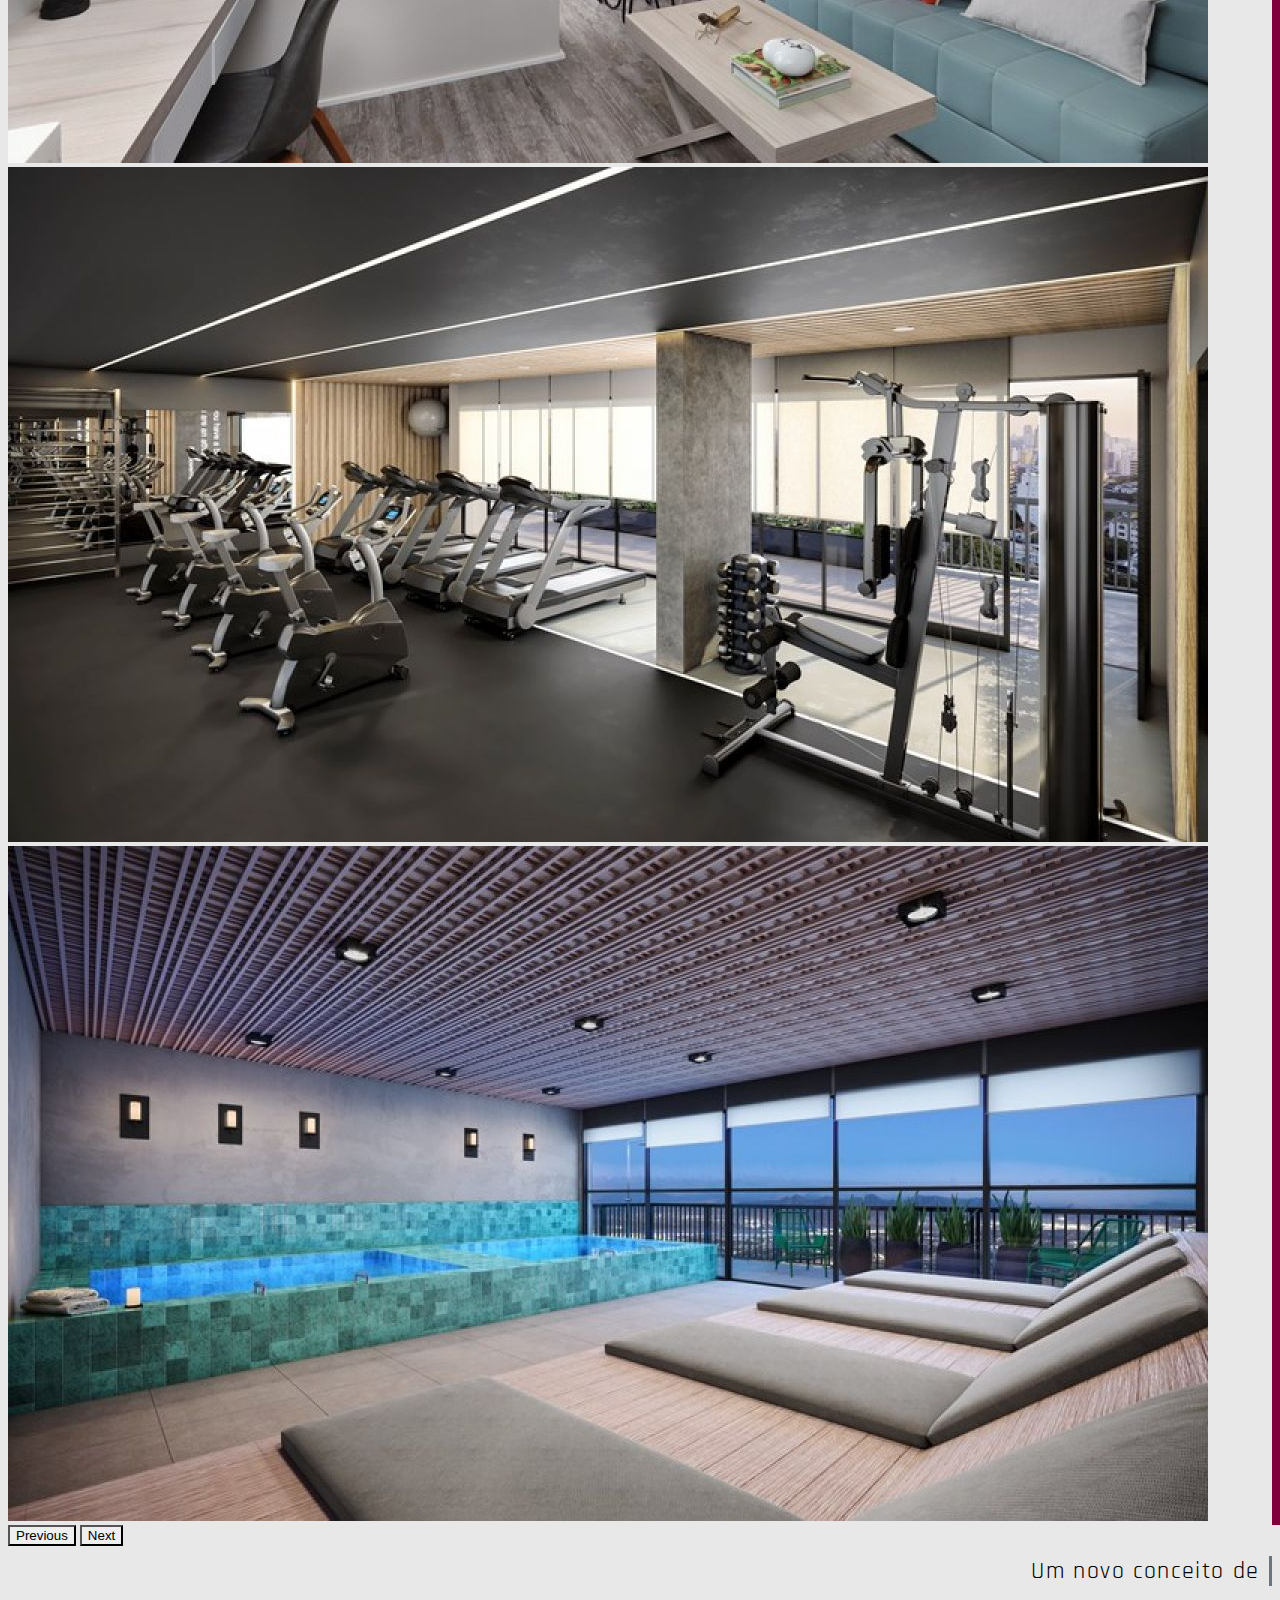
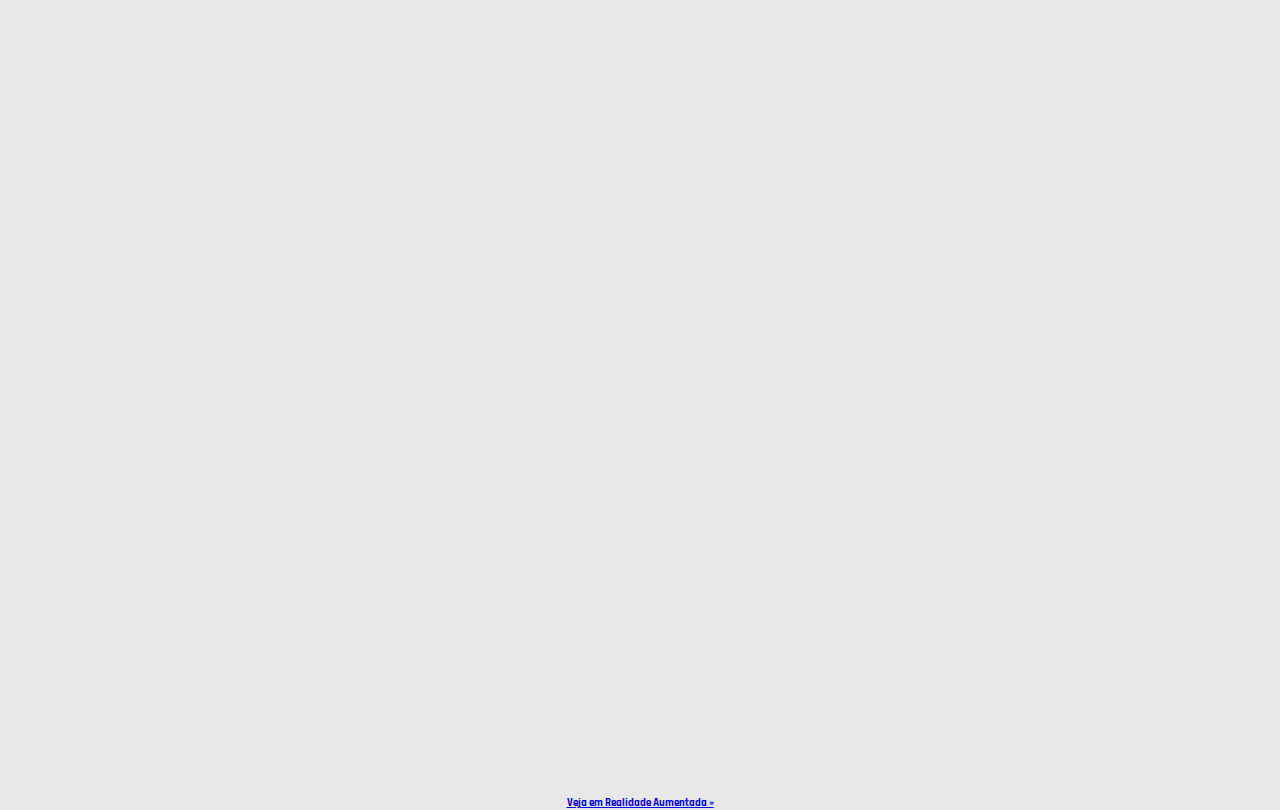
==== commit 940e2e6f: "Adicionando Ajuste de estilo para IOS." ====
--- a/index.html
+++ b/index.html
@@ -19,8 +19,8 @@
         <link href="https://cdn.jsdelivr.net/npm/bootstrap@5.0.0-beta3/dist/css/bootstrap.min.css" rel="stylesheet" integrity="sha384-eOJMYsd53ii+scO/bJGFsiCZc+5NDVN2yr8+0RDqr0Ql0h+rP48ckxlpbzKgwra6" crossorigin="anonymous">
         
         <!-- CSS -->
-        <link href="css/styles.css?12387045" rel="stylesheet" />        
-        <link href="css/stylesAnimationFont.css?100872345" rel="stylesheet" />
+        <link href="css/styles.css?1238477045" rel="stylesheet" />        
+        <link href="css/stylesAnimationFont.css?10410872345" rel="stylesheet" />
 
         <link rel="stylesheet" href="path/to/font-awesome/css/font-awesome.min.css">        
     </head>
@@ -184,7 +184,7 @@
                                 
                                 <div class="buttonAR">
                                     <a type="button" style="font-family: 'Rajdhani';
-                                    font-style: normal; font-size: 3vw; margin-top: 10px; width: 40vw; height: 35px; border-radius: 20px; display: block; margin-left: auto; margin-right: auto;" class="btn btn-outline-dark verticalAlign" href="https://hollox.com.br/gafisa/updatevilamadalena">Clique e veja em AR »</a>
+                                    font-style: normal; font-size: 3.2vw; margin-top: 10px; width: 40vw; height: 35px; border-radius: 20px; display: block; margin-left: auto; margin-right: auto;" class="btn btn-outline-dark verticalAlign" href="https://hollox.com.br/gafisa/updatevilamadalena">Clique e veja em AR »</a>
                                 </div>
                             </div>
                         </div>
@@ -203,7 +203,7 @@
                                 
                                 <div class="buttonAR">
                                     <a type="button" style="font-family: 'Rajdhani';
-                                    font-style: normal; font-size: 3vw; margin-top: 10px; width: 40vw; height: 35px; border-radius: 20px; display: block; margin-left: auto; margin-right: auto;" class="btn btn-outline-dark verticalAlign" href="https://hollox.com.br/gafisa/updatevilamadalena/apartamento">Clique e veja em AR »</a>
+                                    font-style: normal; font-size: 3.2vw; margin-top: 10px; width: 40vw; height: 35px; border-radius: 20px; display: block; margin-left: auto; margin-right: auto;" class="btn btn-outline-dark verticalAlign" href="https://hollox.com.br/gafisa/updatevilamadalena/apartamento">Clique e veja em AR »</a>
                                 </div>
                             </div>
                         </div>
@@ -215,7 +215,7 @@
         <!-- Bootstrap js-->
         <script src="https://cdn.jsdelivr.net/npm/bootstrap@5.0.0-beta3/dist/js/bootstrap.bundle.min.js" integrity="sha384-JEW9xMcG8R+pH31jmWH6WWP0WintQrMb4s7ZOdauHnUtxwoG2vI5DkLtS3qm9Ekf" crossorigin="anonymous"></script>
 
-        <script src="js/scripts.js?123694500"></script>
+        <script src="js/scripts.js?12364194500"></script>
 
         <!-- 💁 Include both scripts below to support all browsers! -->
         <!-- Loads <model-viewer> for modern browsers: -->
--- a/css/styles.css
+++ b/css/styles.css
@@ -10,6 +10,7 @@
  * Copyright 2011-2020 Twitter, Inc.
  * Licensed under MIT (https://github.com/twbs/bootstrap/blob/main/LICENSE)
  */
+ 
 :root {
   --blue: #007bff;
   --indigo: #6610f2;
@@ -102,9 +103,13 @@
 }
 
 .verticalAlign{
-  display: flex;
-  justify-content: center;
-  align-items: center;  
+  display: flex !important;
+  justify-content: center !important;
+  align-items: center !important;  
+}
+
+button {
+  -webkit-appearance: none !important;
 }
 
 /*Screen Mobile*/
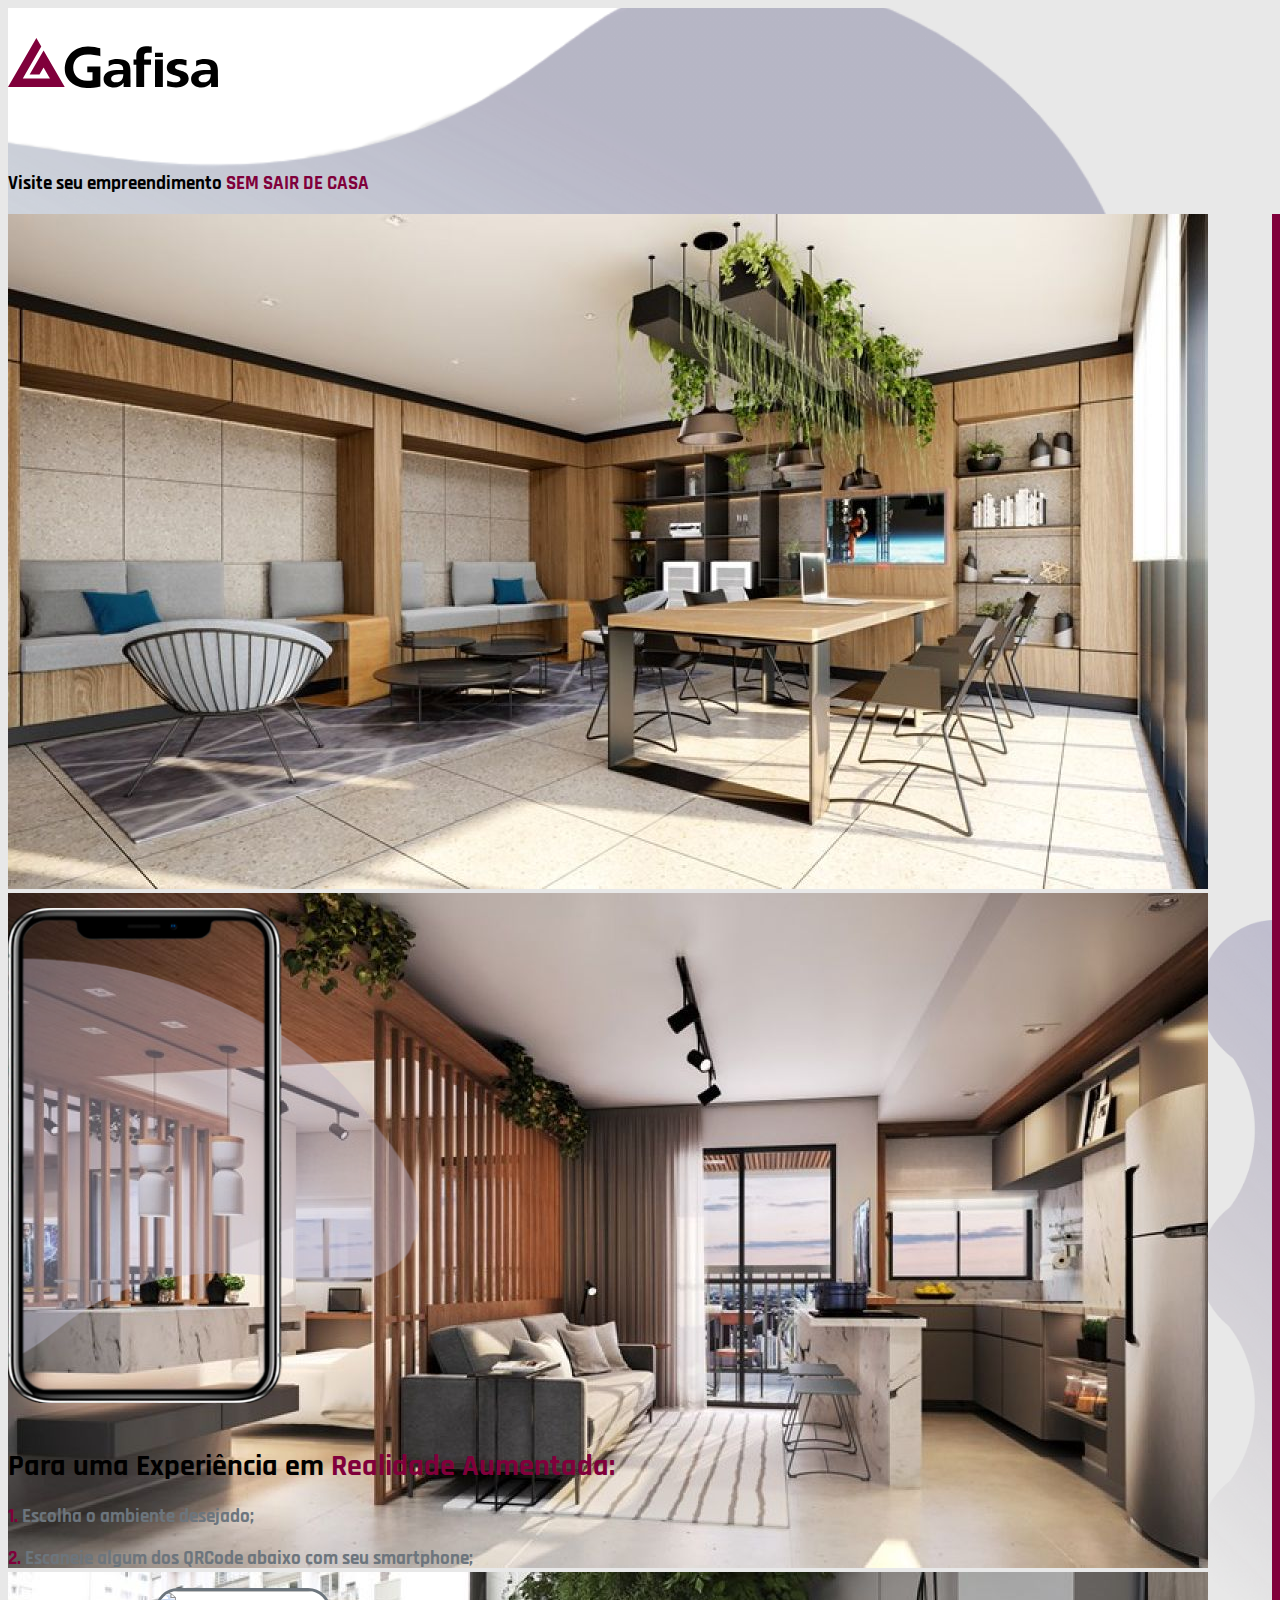
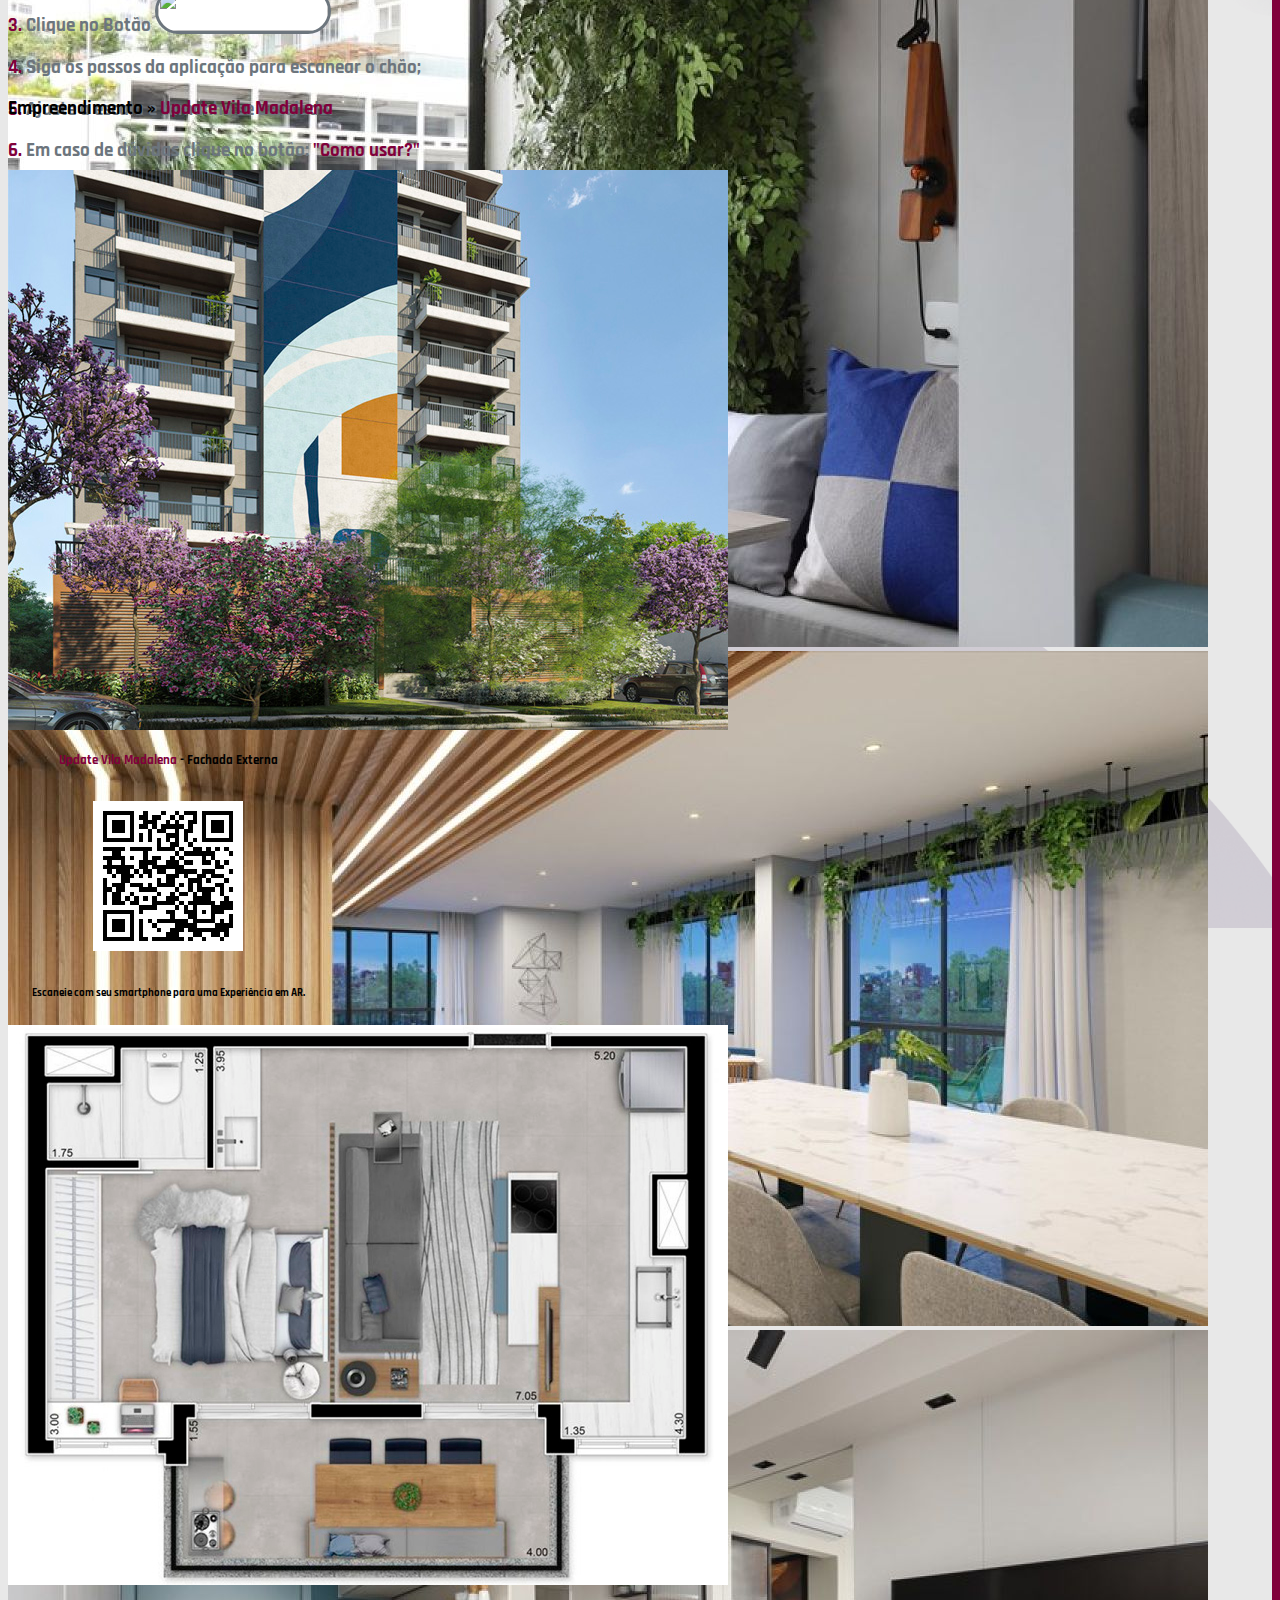
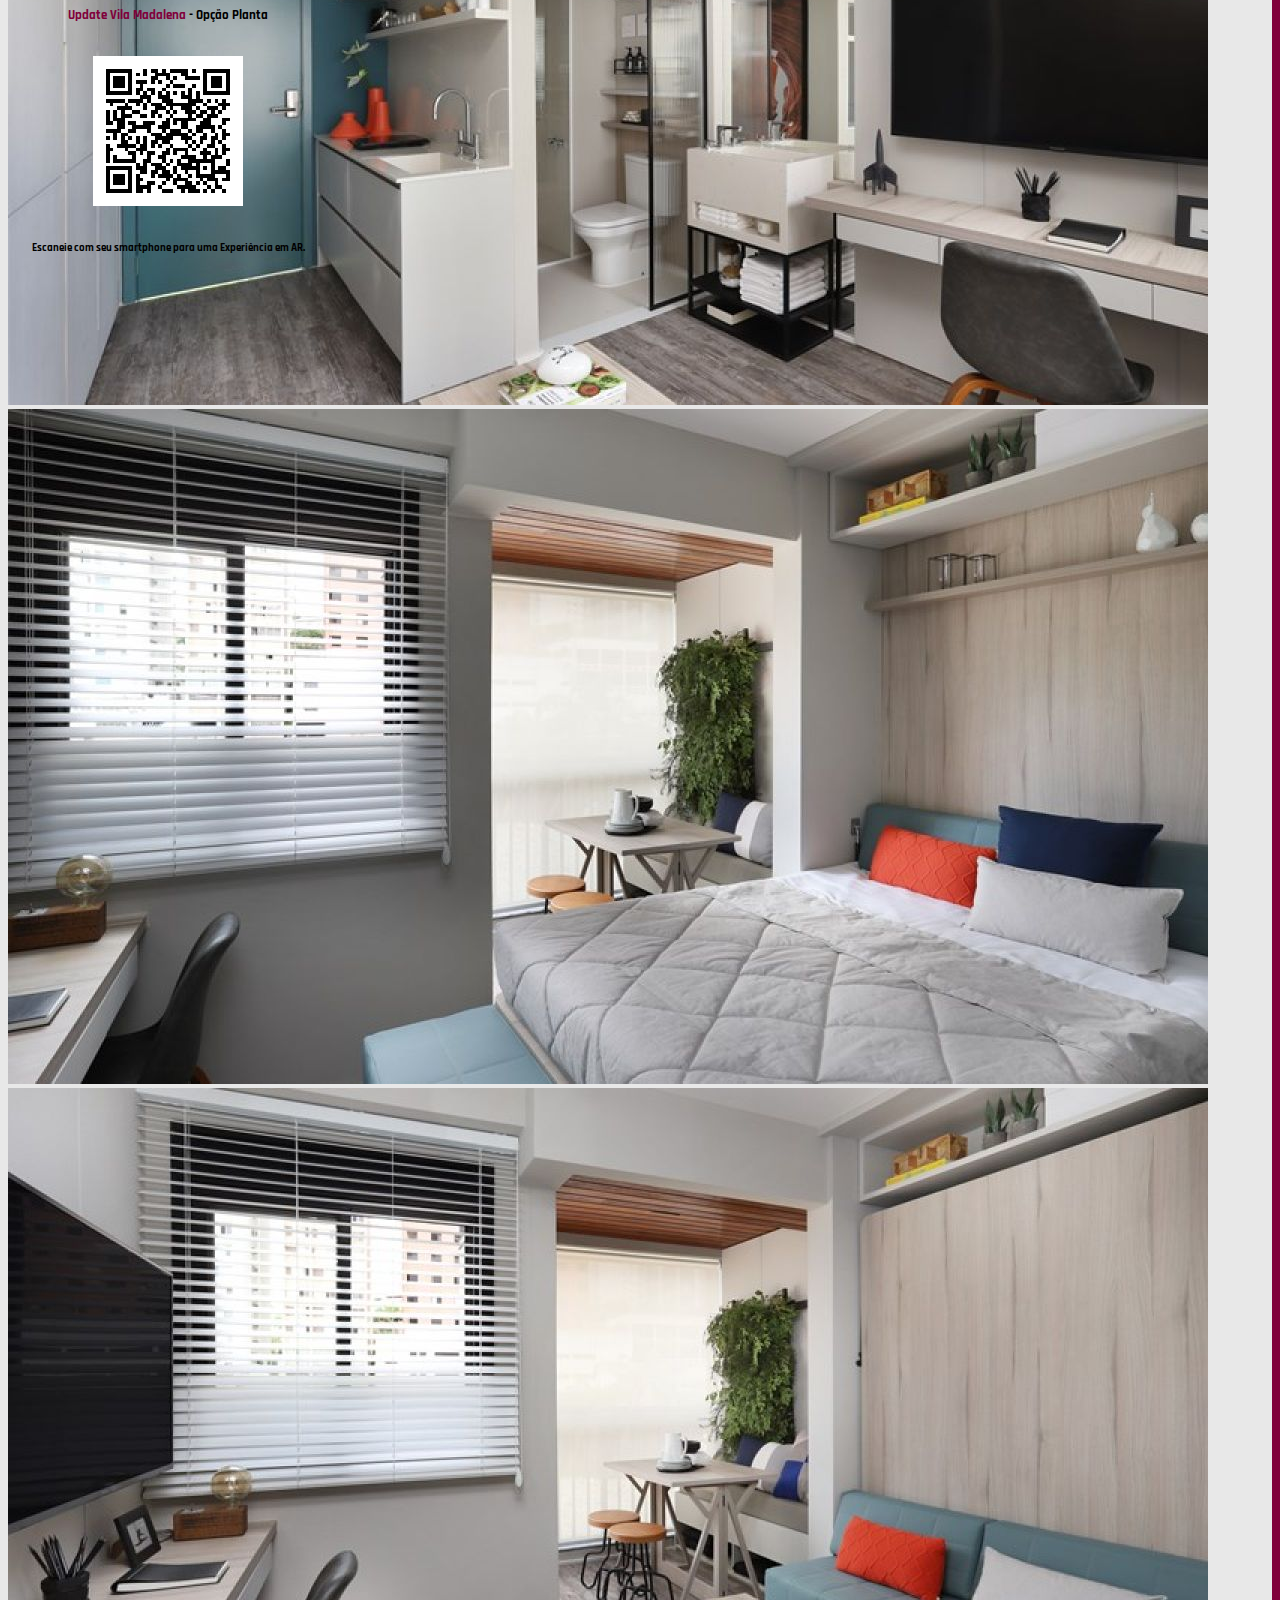
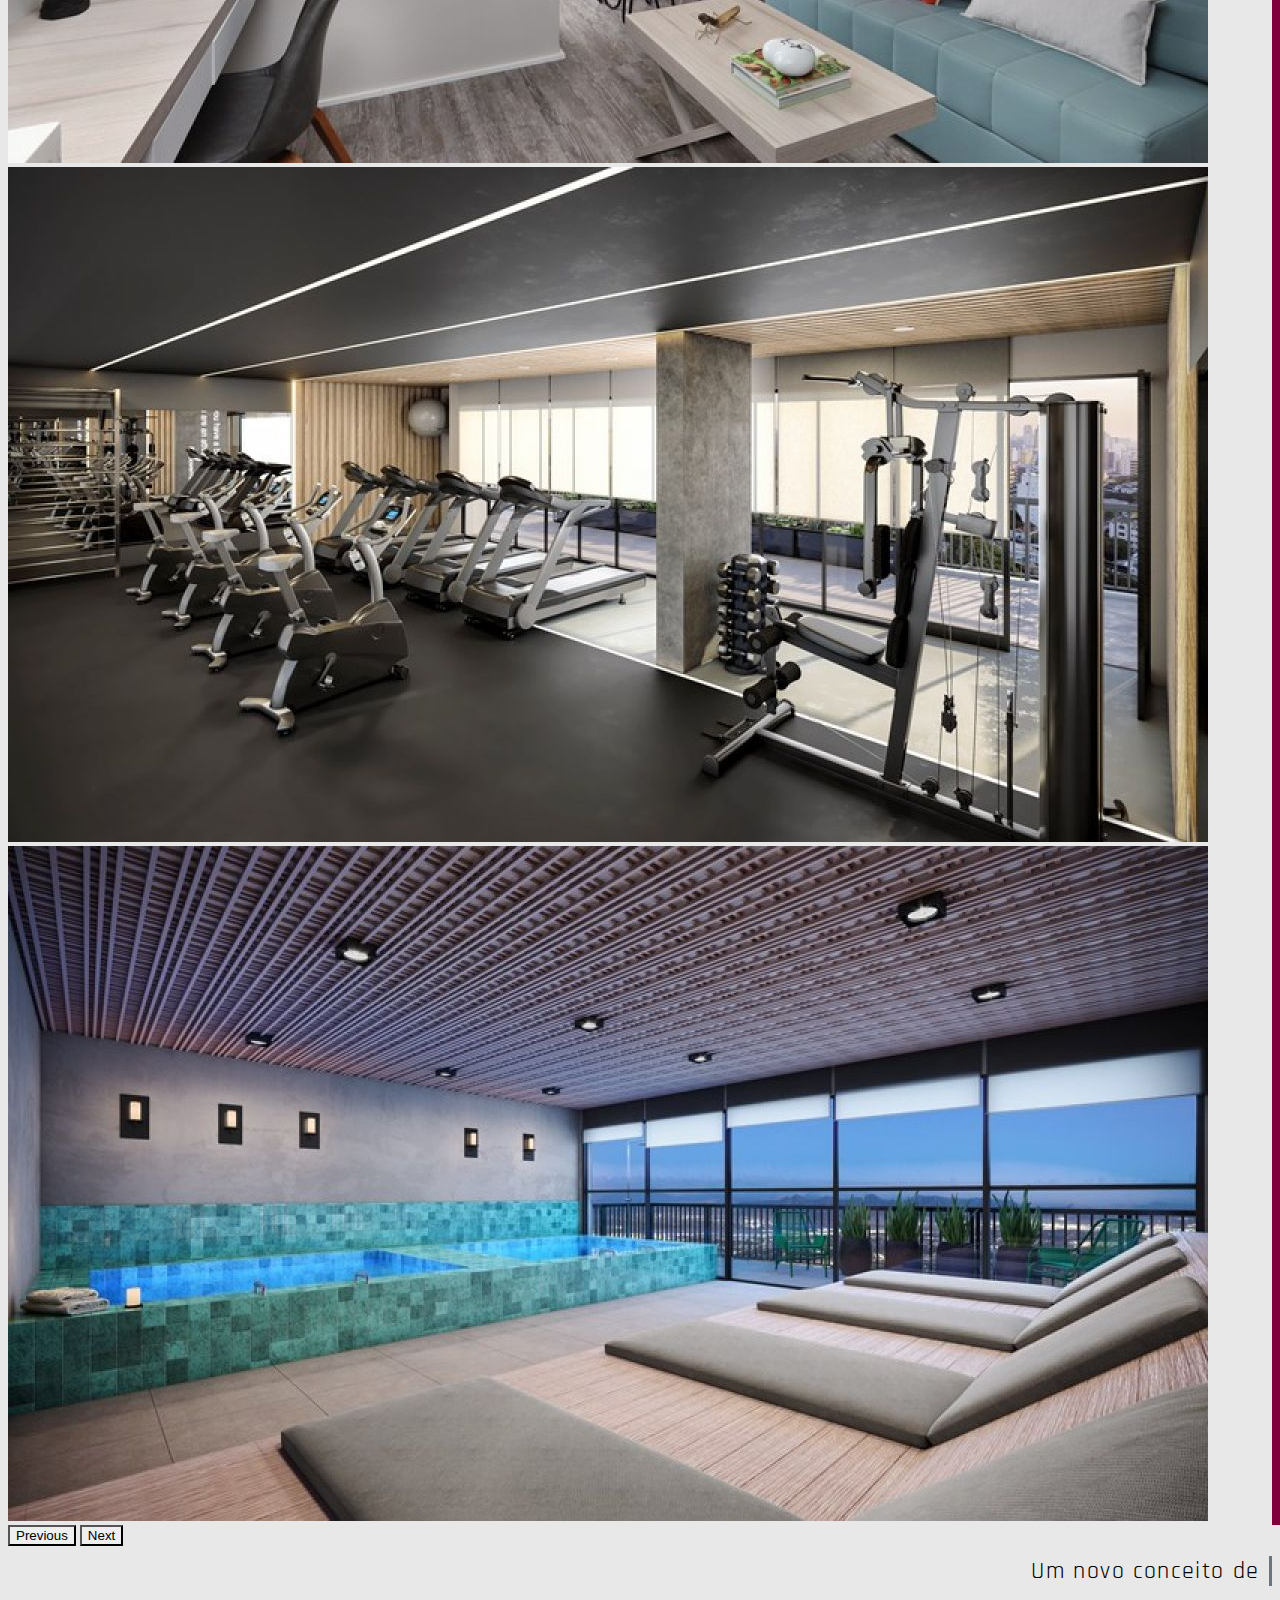
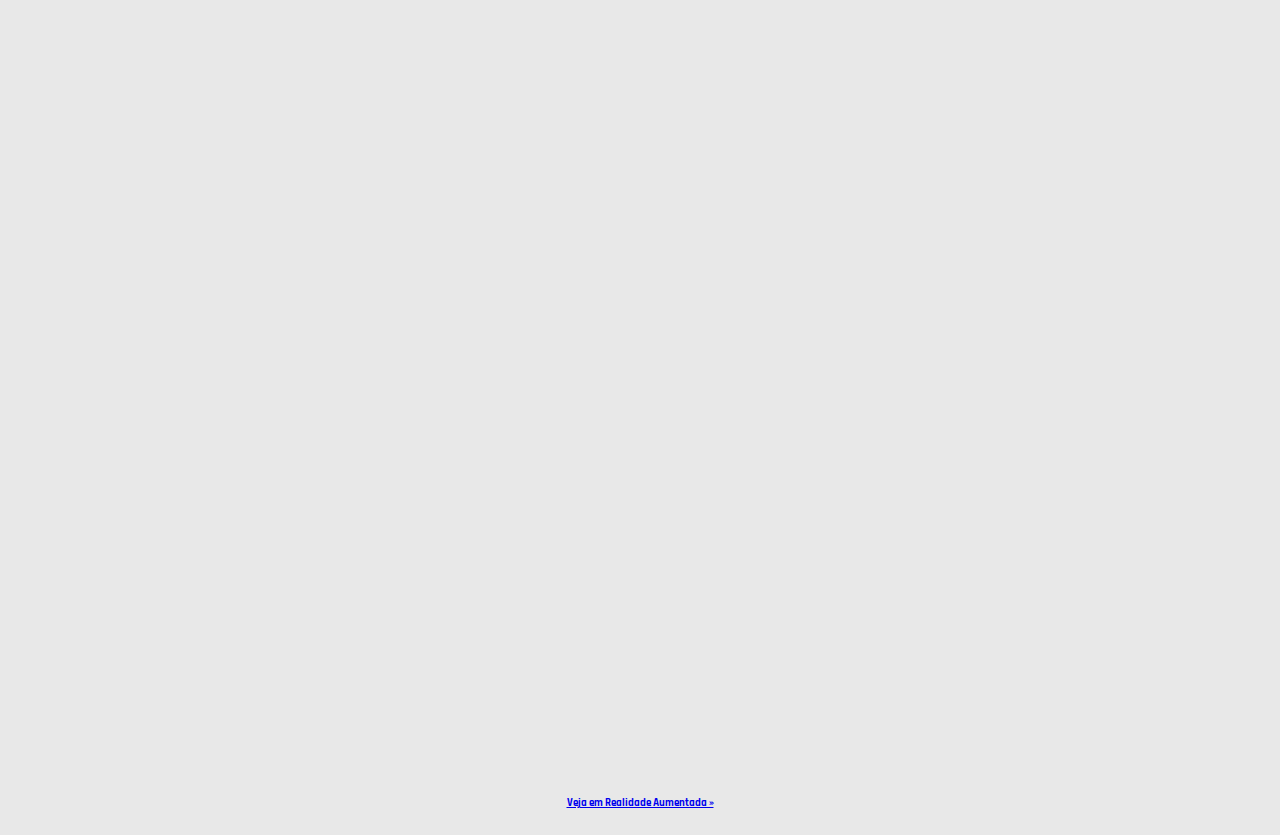
==== commit 34542656: "Adicionando Modificacoes." ====
--- a/index.html
+++ b/index.html
@@ -88,7 +88,7 @@
 
                         <div id="card">                
                             <model-viewer id="paused-change-demo" interpolation-decay="200"
-                                src="https://cdn.glitch.com/33362749-0d41-4803-8d25-03abce69741a%2Fpredio.glb?v=1621714952130"      
+                                src="https://cdn.glitch.com/33362749-0d41-4803-8d25-03abce69741a%2FUpdateExternoGLB.glb?v=1622223473781"      
                                 shadow-intensity="3"
                                 camera-controls autoplay animation-name="action01">                                                                 
                             </model-viewer>                                                
@@ -96,9 +96,10 @@
                               (() => {
                                 const modelViewer = document.querySelector('#paused-change-demo');
                                 const orbitCycle = [
-                                  '45deg 55deg 10m',
-                                  '-45deg 55deg',
-                                  '-135deg 55deg',
+                                  '45deg 55deg 5m',
+                                  '-45deg 55deg 5m',
+                                  '-135deg 55deg 5m',
+                                  '-175deg 55deg 5m',
                                   modelViewer.cameraOrbit
                                 ];
                               
@@ -114,7 +115,7 @@
                 </div>
             </div>
             <div class="position-absolute bottom-0 start-50 translate-middle-x">                                    
-              <a type="button" style="margin-bottom: 20px; width: 260px; height: 35px; border-radius: 20px;" class="btn btn-outline-dark" href="#Pg02"><h6>Veja em Realidade Aumentada »</h6></a>
+              <a type="button" style="margin-bottom: 20px; width: auto; height: auto; border-radius: 20px;" class="btn btn-outline-dark verticalAlign" href="#Pg02"><h6>Veja em Realidade Aumentada »</h6></a>
            </div>       
         </div>   
         
@@ -184,7 +185,7 @@
                                 
                                 <div class="buttonAR">
                                     <a type="button" style="font-family: 'Rajdhani';
-                                    font-style: normal; font-size: 3.2vw; margin-top: 10px; width: 40vw; height: 35px; border-radius: 20px; display: block; margin-left: auto; margin-right: auto;" class="btn btn-outline-dark verticalAlign" href="https://hollox.com.br/gafisa/updatevilamadalena">Clique e veja em AR »</a>
+                                    font-style: normal; font-size: 3.2vw; margin-top: 10px; width: auto; border-radius: 20px; display: block; margin-left: auto; margin-right: auto;" class="btn btn-outline-dark verticalAlign" href="https://hollox.com.br/gafisa/updatevilamadalena">Clique e veja em AR »</a>
                                 </div>
                             </div>
                         </div>
@@ -203,7 +204,7 @@
                                 
                                 <div class="buttonAR">
                                     <a type="button" style="font-family: 'Rajdhani';
-                                    font-style: normal; font-size: 3.2vw; margin-top: 10px; width: 40vw; height: 35px; border-radius: 20px; display: block; margin-left: auto; margin-right: auto;" class="btn btn-outline-dark verticalAlign" href="https://hollox.com.br/gafisa/updatevilamadalena/apartamento">Clique e veja em AR »</a>
+                                    font-style: normal; margin-top: 10px; font-size: 3.2vw; width: auto; border-radius: 20px; display: block; margin-left: auto; margin-right: auto;" class="btn btn-outline-dark verticalAlign" href="https://hollox.com.br/gafisa/updatevilamadalena/apartamento">Clique e veja em AR »</a>
                                 </div>
                             </div>
                         </div>
